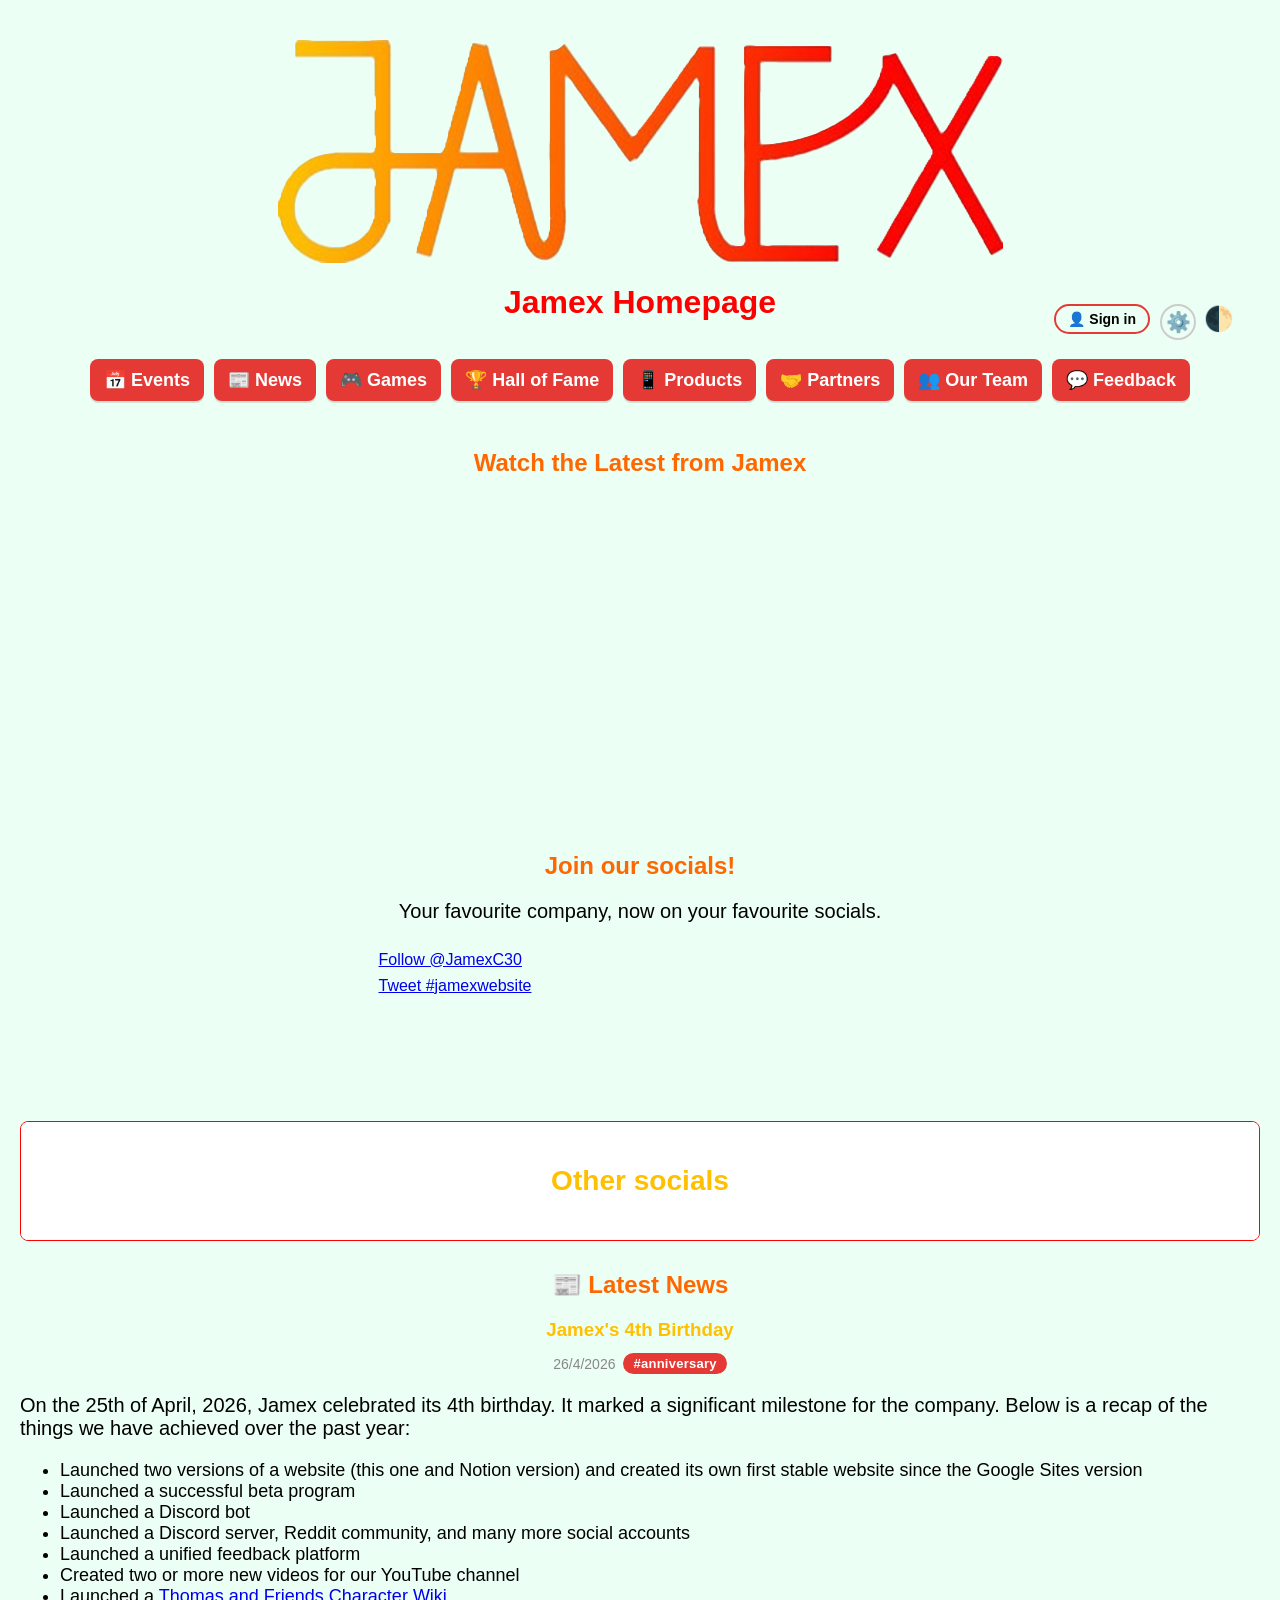
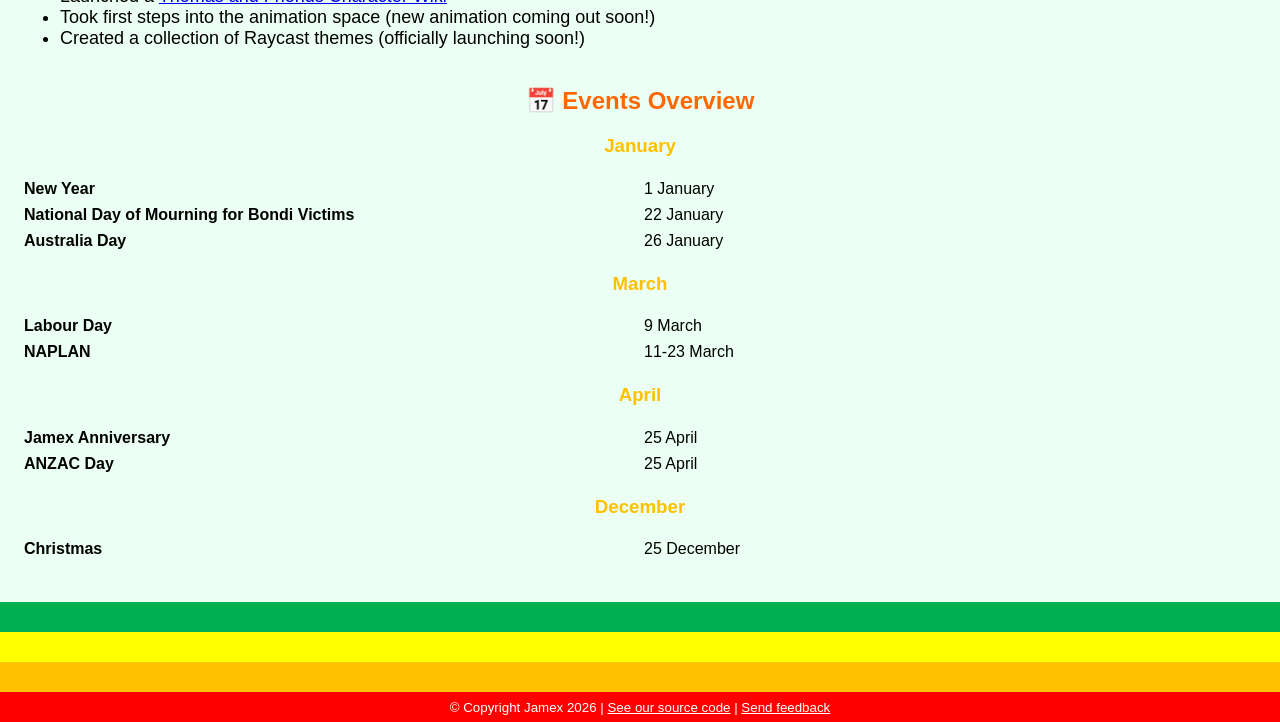
==== index.html @ 3764f17c "v2.3.2b" ====
<html>
<head>
  <link rel="stylesheet" href="style.css">
  <link rel="icon" type="image/png" href="assets/favicon.png?">
  <script src="https://apis.google.com/js/platform.js"></script>
  <title> Jamex in 2026 </title>
</head>
<body>
  <div class="logo-container">
    <img src="assets/jamex_logo.png" alt="Jamex logo" class="main-logo">
  </div>
  <header> <h1> Jamex Homepage </h1>
    <button id="theme-toggle" aria-label="Toggle dark mode">🌙</button>
  </header>
  <nav class="navbar">
    <ul>
      <li><a href="events.html">📅 Events</a></li>
      <li><a href="news.html">📰 News</a></li>
      <li><a href="games.html">🎮 Games</a></li>
      <li><a href="hall-of-fame.html">🏆 Hall of Fame</a></li>
      <li><a href="products.html">📱 Products</a></li>
      <li><a href="partners.html">🤝 Partners</a></li>
      <li><a href="our-team.html">👥 Our Team</a></li>
      <li><a href="feedback.html">💬 Feedback</a></li>
    </ul>
  </nav>
    <section class="video-section">
      <h2>Watch the Latest from Jamex</h2>
      <div class="video-container">
        <iframe width="560" height="315" src="https://www.youtube.com/embed/0PNJ6A7aaks?si=wjr1VkTgPJscg07X" title="YouTube video player" frameborder="0" allow="accelerometer; autoplay; clipboard-write; encrypted-media; gyroscope; picture-in-picture; web-share" referrerpolicy="strict-origin-when-cross-origin" allowfullscreen></iframe>
      </div>
      </section>
    <section> <h2> Join our socials! </h2>
      <div class="centered-text">
        <p> Your favourite company, now on your favourite socials. </p>
      </div>
      <div class="social-row">
        <script src="https://apis.google.com/js/platform.js"></script>  
        <!-- YouTube and X embeds stacked vertically -->
          <div style="display: flex; flex-direction: column; gap: 8px;">
          <!-- YouTube Channel Embed -->
          <div class="g-ytsubscribe" data-channelid="UCoPAN6QznAfXAeYeT6DgCvQ" data-layout="full" data-count="default"></div>
          <!-- X Account Embed -->
          <a href="https://twitter.com/JamexC30?ref_src=twsrc%5Etfw" class="twitter-follow-button" data-size="large" data-show-count="false">Follow @JamexC30</a>
          <script async src="https://platform.twitter.com/widgets.js" charset="utf-8"></script>
          <!-- X Hashtag Embed -->
          <a href="https://twitter.com/intent/tweet?button_hashtag=jamexwebsite&ref_src=twsrc%5Etfw" class="twitter-hashtag-button" data-size="large" data-related="JamexCEO" data-show-count="false">Tweet #jamexwebsite</a>
          <script async src="https://platform.twitter.com/widgets.js" charset="utf-8"></script>
        </div>
        <!-- Discord Server Embed -->
        <iframe src="https://discord.com/widget?id=1448104834183069922&theme=dark" width="350" height="160" allowtransparency="true" frameborder="0" sandbox="allow-popups allow-popups-to-escape-sandbox allow-same-origin allow-scripts"></iframe>
      </div>
      <br>
      <details class="collapse">
        <summary> <h3> Other socials </h3> </summary>
                <div class="content">
                  <div class="social-row">
                    <span class="button">
                      <img src="assets/scratch.png" height="20" alt="Scratch logo">
                      <a href="https://scratch.mit.edu/users/jamexceo"> Scratch </a>
                    </span>
                    <span class="button">
                      <img src="assets/reddit.png" height="20" alt="Reddit logo">
                      <a href="https://www.reddit.com/r/jamex"> Subreddit </a>
                    </span>
                    <span class="button">
                      <img src="assets/spotify.png" height="20" alt="Spotify logo">
                      <a href="https://open.spotify.com/user/31bvvippedw7aeus6c55sx2rscsa?si=82d736b4c4da4e41"> Spotify </a>
                    </span>
                    <span class="button">
                      <img src="assets/insta.png" height="20" alt="Instagram logo">
                      <a href="https://www.instagram.com/jamexceo/"> Instagram </a>
                    </span>
                    <span class="button">
                      <img src="assets/whatsapp.png" height="20" alt="WhatsApp logo">
                      <a href="https://whatsapp.com/channel/0029VbC6slIKLaHn5wlc6D1K"> WhatsApp </a>
                    </span>
                    <span class="button">
                      <img src="assets/chesscom.png" height="20" alt="Chess.com logo">
                      <a href="https://www.chess.com/member/jamexceo"> Chess.com </a>
                    </span>
                  </div>  
                </div>
      </details>
    </section> 
    <section id="latest-news-section">
      <h2><a href="news.html">📰 Latest News</a></h2>
      <div id="latest-news-container">
        <p class="centered-text" style="color:#999;">Loading latest news...</p>
      </div>
    </section>
    <section> <h2> <a href="events.html"> 📅 Events Overview </a> </h2>
      <h3> January </h3>
        <table>
          <tbody>
            <tr>
              <td> <strong> New Year </strong> </td>
              <td> 1 January </td>
            </tr>
            <tr>
              <td> <strong> National Day of Mourning for Bondi Victims </strong> </td>
              <td> 22 January </td>
            </tr>
            <tr>
              <td> <strong> Australia Day </strong> </td>
              <td> 26 January </td>
            </tr>
          </tbody>
        </table>
      <h3> March </h3>
        <table>
          <tbody>
            <tr>
              <td> <strong> Labour Day </strong> </td>
              <td> 9 March </td>
            </tr>
            <tr>
              <td> <strong> NAPLAN </strong> </td>
              <td> 11-23 March </td>
            </tr>
          </tbody>
        </table>
      <h3> April </h3>
        <table>
          <tbody>
            <tr>
              <td> <strong> Jamex Anniversary </strong></td>
              <td> 25 April </td>
            </tr>
            <tr>
              <td> <strong> ANZAC Day </strong> </td>
              <td> 25 April </td>
            </tr>
          </tbody>
        </table>
      <h3> December </h3>
        <table>
          <tbody>
            <tr>
              <td> <strong> Christmas </strong> </td>
              <td> 25 December </td>
            </tr>
          </tbody>
        </table>
    </section>
  <footer> <small> © Copyright Jamex 2026 | <a href="https://github.com/JamexCEO/jamex"> See our source code</a> | <a href="https://jamexwebsite.featurebase.app"> Send feedback</a></small> </footer>
  <!-- Featurebase SDK loader -->
  <script>
    !(function(e,t){const a="featurebase-sdk";function n(){if(!t.getElementById(a)){var e=t.createElement("script");(e.id=a),(e.src="https://do.featurebase.app/js/sdk.js"),t.getElementsByTagName("script")[0].parentNode.insertBefore(e,t.getElementsByTagName("script")[0])}}"function"!=typeof e.Featurebase&&(e.Featurebase=function(){(e.Featurebase.q=e.Featurebase.q||[]).push(arguments)}),"complete"===t.readyState||"interactive"===t.readyState?n():t.addEventListener("DOMContentLoaded",n)})(window,document);
  </script>
  <!-- Your Featurebase config -->
    <script src="featurebase-config.js"></script>
  <!-- Your existing JS -->
    <script src="common.js"></script>
</html>
---- style.css ----
/* Use border-box to make sizing and padding predictable */
*, *::before, *::after {
	box-sizing: border-box;
}

/* colour variables allow us to switch theme easily */
:root {
    --bg-color: #ebfff4;
    --text-color: black;
}

body[data-light-bg="white"] {
    --bg-color: #ffffff;
}

body[data-light-bg="mint"] {
    --bg-color: #ebfff4;
}

body {
    background-color: var(--bg-color);
    color: var(--text-color);
    margin: 0;
    padding: 20px; /* keep content away from the left edge */
    font-family: Arial, sans-serif;
}

/* dark theme — apply by adding .dark on the <body> */
body.dark {
    --bg-color: #363636;
    --text-color: white;
}

body.dark[data-dark-bg="stone"] {
    --bg-color: #363636;
}

body.dark[data-dark-bg="black"] {
    --bg-color: #000000;
}

/* theme toggle button */
#theme-toggle {
    position: absolute;
    top: 20px;
    right: 20px;
    font-size: 24px;
    border: none;
    background: transparent;
    cursor: pointer;
}

h1 {
	color: #ff0000;
	text-align: center;
	font-family: Verdana, sans-serif;
}

header {
	position: sticky;
	top: 0;
	background-color: var(--bg-color);
	z-index: 100;
}

h2 {
	color: #ff6701;
	text-align: center;
	font-family: Verdana, sans-serif;
}

h2 a {
	color: inherit;
	text-decoration: none;
}

h3 {
	color: #ffc000;
	text-align: center;
	font-family: Verdana, sans-serif;
}

h4 {
	color: #008000;
	text-align: center;
	font-family: Verdana, sans-serif;
}

p {
	font-size: 20px;
}

ol, ul {
	font-size: 18px;
}

.centered-text {
	text-align: center;
}

.button {
	display: inline-flex;
 	align-items: center;
 	gap: 8px;
 	margin: 5px;
 	padding: 6px 10px;
 	background-color: #e53935;
 	border: 2px solid #ffffff;
 	border-radius: 8px;
	transform: scale(1);
	transition: transform 0.15s ease, background-color 0.15s ease;
	box-shadow: 0 2px 0 rgba(0,0,0,0.12);

}
/* Ensure images inside the button sit nicely */
.button img {
 	height: 20px;
 	width: auto;
 	display: block;
}
.button a {
 	color: white;
 	font-size: 16pt;
 	font-family: Verdana, sans-serif;
 	text-decoration: none;
}
/* Preferred: change parent background based on whether the button contains an external link */
.button:has(a[href^="http"]):hover {
	background-color: #ffc000; /* green for external */
	transform: scale(1.05);
}
.button:has(a:not([href^="http"])):hover {
	background-color: orange; /* internal/subpage */
	transform: scale(1.05);
}
/* JS-driven fallback classes for older browsers to avoid text-only highlighting */
.button.hover-external {
	background-color: #ffc000;
	transform: scale(1.05);
}
.button.hover-internal {
	background-color: orange;
	transform: scale(1.05);
}

/* dark mode button styling */
body.dark .button {
	border-color: #000000;
}

.social-row {
	display: flex;
	justify-content: center;
	gap: 20px;
	flex-wrap: wrap;
}

.button.social {
	padding: 14px 18px;
	border-radius: 10px;
	display: inline-flex;
	align-items: center;
	gap: 10px;
	font-size: 30pt;
	cursor: pointer;
	background-color: white;
	border-color: #e53935;
	border-width: 4px;
}

.button.social img {
	height: 64px;
	width: auto;
}

.button.social a {
	display: flex;
	justify-content: center;
	align-items: center;
	width: 100%;
	height: 100%;
}

.button.social:has(a[href^="http"]):hover {
	background-color: #F9D0CF;
	transform: scale(1.05);
}

.logo-container {
	text-align: center;
	padding-top: 20px;	
	width: 100%;
}
.main-logo {
	max-width: 725px;
	width: 100%;
	height: auto;
	display: block;
	margin: 0 auto;
}

.image-container {
	text-align: center;
	margin: 20px auto;
	width: 100%;
	max-width: 100%;
}

.image-container img {
	max-width: 100%;
	height: auto;
	display: inline-block;
}

/* allow an image to sit inline with text */
.image-container.left {
	float: left;
	width: auto;
	margin: 0 20px 20px 0; /* space between image and paragraph */
	text-align: left;
}

.image-container.right {
	float: right;
	width: auto;
	margin: 0 0 20px 20px; /* space between image and paragraph */
	text-align: right;
}

/* clear any floated children so sections expand to contain them */
section {
	overflow: auto;
}

/* table styling - text colour follows theme variable */
table, th, td {
    color: var(--text-color);
}

/* optional borders to make tables readable in both themes */
table {
    border-collapse: collapse;
    width: 100%;
    table-layout: fixed;
}
th, td {
    padding: 4px;
}

body.dark th, body.dark td {
    border-color: #666;
}
.video-container {
	text-align: center;
	margin: 20px 0;
}
/* Navigation bar styles */
.navbar {
	background: transparent;
	padding: 8px 0;
}
.navbar ul {
	display: flex;
	gap: 10px;
	justify-content: center;
	align-items: center;
	padding: 0;
	margin: 8px 0 20px 0;
	flex-wrap: wrap;
}
.navbar li {
	list-style: none;
}
.navbar a {
	display: inline-block;
	background: #e53935;
	color: #fff;
	padding: 10px 14px;
	border-radius: 8px;
	text-decoration: none;
	font-weight: 600;
	box-shadow: 0 2px 0 rgba(0,0,0,0.12);
}
.navbar a:hover {
	background: orange;
    cursor: pointer;
	transform: scale(1.05);
	transition: 0.15s;
}

/* highlight current page */
.navbar a.active {
    background: white;
    color: black;
 	border: 2px solid #e53935;
}
.navbar a.active:hover {
    background: white;
    color: black;
 	border: 2px solid #e53935;
    transform: scale(1.05);
    transition: 0.15s;
}

@media (max-width: 520px) {
	.navbar a {
		padding: 8px 10px;
		font-size: 14px;
	}
}

/* search bar styling – generic framework for any page */
.search-container {
    display: flex;
    align-items: center;
    gap: 8px;
    margin: 20px auto;
    width: 100%;
    max-width: 600px;
}
.search-container input {
    flex: 1;
    min-width: 0;
    padding: 8px 12px;
    font-size: 16px;
    border: 2px solid #ccc;
    border-radius: 4px;
    transition: border-color 0.15s ease;
}

.search-container input:focus {
    outline: none;
    border-color: red;
}

.search-container select {
    padding: 8px 10px;
    font-size: 16px;
    border: 2px solid #ccc;
    border-radius: 4px;
    background-color: white;
    color: black;
    cursor: pointer;
    transition: border-color 0.15s ease;
    flex-shrink: 0;
}

.search-container select:focus {
    outline: none;
    border-color: red;
}

body.dark .search-container input {
    background-color: white;
    color: black;
    border-color: #ccc;
}

body.dark .search-container input:focus {
    border-color: red;
}

body.dark .search-container select {
    background-color: white;
    color: black;
    border-color: #ccc;
}

body.dark .search-container select:focus {
    border-color: red;
}

/* highlighting for search results */
mark {
    background-color: #ffff00;
    padding: 2px;
    border-radius: 2px;
}

body.dark mark {
    background-color: #ffaa00;
    color: #000;
}

/* no results message */
.no-results {
    text-align: center;
    padding: 20px;
    color: #999;
    font-size: 16px;
}

.small-text {
	text-align: center;
	color: #999;
	font-size: 8px;
}
body.dark .no-results {
    color: #aaa;
}

/* tags are for search only; hide visually but keep in DOM */
.tags {
    display: none;
}

.youtube-box {
  background-color: #f9f9f9; /* Light grey background to make the red pop */
  padding: 15px;
  border-radius: 10px;
  display: inline-block; /* Keeps the box tight around the button */
  margin: 20px 0;
  border: 1px solid #ddd;
}

/* If you are in Dark Mode, use this instead: */
.dark-mode .youtube-box {
  background-color: #222;
  border: 1px solid #444;
} 

/* Style the box */
.collapse {
  background-color: #EBFFF4;
  color: #ff0000;
  border-radius: 8px;
  margin-bottom: 10px;
  overflow: hidden;
  font-size: 24px;
  border: 1px solid red;
}

/* Style the clickable heading */
.collapse summary {
  padding: 15px;
  cursor: pointer;
  font-weight: bold;
  list-style: none; /* Removes the default arrow in some browsers */
  background-color: white;
}

/* Change color on hover */
.collapse summary:hover {
  background-color: #D5FFE8;
}

/* Style the hidden content */
.collapse .content {
  padding: 15px;
  border-top: 1px solid #ff0000;
  line-height: 1.6;
  color: black;
  font-size: 20px;
}

/* Dark Mode Version */
.dark .collapse {
  background-color: #363636; /* Deep charcoal */
  color: red;          /* Brighter red for better contrast on dark */
  border: 1px solid red;
}

.dark .collapse summary {
  background-color: black;
}

.dark .collapse summary:hover {
  background-color: #262626; /* Slightly lighter on hover */
}

.dark .collapse .content {
  border-top: 1px solid red;
  color: #e0e0e0;           /* Off-white for easy reading */
  background-color: #363636;
}

footer {
	margin: 40px -20px -20px;
}

.footer-stripe {
	width: 100%;
	min-height: 30px;
	padding: 0 20px;
	text-align: center;
	font-family: Verdana, sans-serif;
	display: flex;
	align-items: center;
	justify-content: center;
}

.footer-stripe p,
.footer-stripe small,
.footer-stripe span {
	margin: 0;
	display: block;
}

.footer-stripe a {
	color: inherit;
}

.footer-stripe-red {
	background-color: #f00;
	color: white;
}

.footer-stripe-orange {
	background-color: #ffc000;
	color: black;
}

.footer-stripe-yellow {
	background-color: #ff0;
	color: black;
}

.footer-stripe-green {
	background-color: #00b050;
	color: white;
}

/* ── News page: date and tag styles ── */

/* Row that holds date + tags on one line, centered */
.news-meta {
    display: flex;
    align-items: center;
    justify-content: center;
    flex-wrap: wrap;
    gap: 8px;
    margin: -6px 0 14px 0;
}

/* Publication date — muted, small */
.date {
    font-size: 14px;
    color: #888;
    text-align: center;
}

body.dark .date {
    color: #aaa;
}

/* Tag bubble row */
.visible-tags {
    display: flex;
    flex-wrap: wrap;
    gap: 6px;
}

.visible-tags .tag,
.tag {
    display: inline-block;
    background-color: #e53935;
    color: #fff;
    font-size: 13px;
    font-weight: 600;
    padding: 3px 10px;
    border-radius: 999px;
    font-family: Arial, sans-serif;
    letter-spacing: 0.02em;
}


/* ── Article anchor / copy-link button ── */
.article-link-btn {
    display: block;
    margin: -8px auto 14px auto;
    padding: 4px 12px;
    font-size: 13px;
    font-family: Arial, sans-serif;
    color: #888;
    background: transparent;
    border: 1px solid #ccc;
    border-radius: 999px;
    cursor: pointer;
    transition: color 0.15s, border-color 0.15s, background 0.15s;
    text-align: center;
}

.article-link-btn:hover {
    color: #e53935;
    border-color: #e53935;
    background: rgba(229, 57, 53, 0.06);
}

.article-link-btn--copied {
    color: #2e7d32 !important;
    border-color: #2e7d32 !important;
    background: rgba(46, 125, 50, 0.08) !important;
}

body.dark .article-link-btn {
    color: #aaa;
    border-color: #555;
}

body.dark .article-link-btn:hover {
    color: #ff6b6b;
    border-color: #ff6b6b;
    background: rgba(255, 107, 107, 0.08);
}

body.dark .article-link-btn--copied {
    color: #66bb6a !important;
    border-color: #66bb6a !important;
    background: rgba(102, 187, 106, 0.1) !important;
}
/* =========================================================================
   Jamex Account button (injected into header by common.js)
   Sits to the left of the theme toggle.
   ========================================================================= */

#account-btn {
    position: absolute;
    top: 20px;
    right: 110px; /* leave room for settings and theme toggle buttons */
    font-size: 14px;
    font-family: Arial, sans-serif;
    font-weight: 600;
    padding: 5px 12px;
    border: 2px solid #e53935;
    border-radius: 999px;
    background: transparent;
    color: var(--text-color);
    cursor: pointer;
    white-space: nowrap;
    transition: background 0.15s, color 0.15s, border-color 0.15s;
    max-width: 160px;
    overflow: hidden;
    text-overflow: ellipsis;
}

#account-btn:hover {
    background: #e53935;
    color: #fff;
}

#account-btn.account-btn--signed-in {
    border-color: #2e7d32;
    color: #2e7d32;
}

#account-btn.account-btn--signed-in:hover {
    background: #2e7d32;
    color: #fff;
}

body.dark #account-btn {
    color: var(--text-color);
}

body.dark #account-btn.account-btn--signed-in {
    color: #66bb6a;
    border-color: #66bb6a;
}

body.dark #account-btn.account-btn--signed-in:hover {
    background: #66bb6a;
    color: #000;
}

#settings-btn {
    position: absolute;
    top: 20px;
    right: 64px;
    width: 36px;
    height: 36px;
    padding: 0;
    border: 2px solid #ccc;
    border-radius: 999px;
    background: transparent;
    color: var(--text-color);
    font-size: 20px;
    line-height: 1;
    cursor: pointer;
    transition: border-color 0.15s, background 0.15s, transform 0.15s;
}

#settings-btn:hover {
    border-color: #999;
    background: rgba(128, 128, 128, 0.14);
    transform: rotate(20deg);
}

body.dark #settings-btn:hover {
    background: rgba(255, 255, 255, 0.12);
}

/* =========================================================================
   Jamex Account modal
   ========================================================================= */

.jx-modal-overlay {
    position: fixed;
    inset: 0;
    background: rgba(0, 0, 0, 0.5);
    z-index: 1000;
    display: flex;
    align-items: center;
    justify-content: center;
    animation: jx-fade-in 0.15s ease;
    will-change: opacity;
    backface-visibility: hidden;
}

.jx-modal-overlay.jx-modal-closing {
    animation: jx-fade-out 0.2s ease forwards;
    pointer-events: none;
}

@keyframes jx-fade-in {
    from { opacity: 0; }
    to   { opacity: 1; }
}
@keyframes jx-fade-out {
    from { opacity: 1; }
    to   { opacity: 0; }
}

.jx-modal-box {
    background: var(--bg-color);
    color: var(--text-color);
    border: 2px solid #e53935;
    border-radius: 12px;
    padding: 28px 32px;
    width: 100%;
    max-width: 380px;
    box-shadow: 0 8px 32px rgba(0, 0, 0, 0.25);
    animation: jx-slide-in 0.15s ease;
    will-change: transform, opacity;
    transform: translateZ(0);
    backface-visibility: hidden;
}

.jx-modal-box--settings {
    max-width: 520px;
    max-height: min(86vh, 760px);
    overflow-y: auto;
}

.jx-settings-overlay {
    background: var(--bg-color);
    align-items: stretch;
    justify-content: stretch;
    padding: 0;
}

.jx-settings-page {
    width: 100%;
    min-height: 100vh;
    padding: 28px 32px 36px;
    background: var(--bg-color);
    color: var(--text-color);
    overflow-y: auto;
}

.jx-settings-topbar {
    display: flex;
    align-items: flex-start;
    justify-content: space-between;
    gap: 18px;
    margin-bottom: 28px;
}

.jx-settings-topbar-main {
    display: grid;
    gap: 12px;
    min-width: 0;
    flex: 1 1 auto;
}

.jx-settings-back {
    flex: 0 0 auto;
    justify-self: start;
}

.jx-settings-dirty-actions {
    display: grid;
    gap: 8px;
    justify-items: start;
}

.jx-settings-theme-toggle {
    flex: 0 0 auto;
    padding: 0;
    border: none;
    background: transparent;
    color: var(--text-color);
    font-size: 24px;
    line-height: 1;
    cursor: pointer;
    transition: transform 0.15s ease;
}

.jx-settings-theme-toggle:hover {
    transform: scale(1.08);
}

.jx-settings-hero {
    flex: 1 1 auto;
}

.jx-settings-hero .jx-modal-title,
.jx-settings-hero .jx-modal-sub {
    text-align: left;
}

.jx-settings-hero .jx-modal-title {
    margin-bottom: 8px;
}

.jx-settings-layout {
    display: grid;
    grid-template-columns: 220px minmax(0, 1fr);
    gap: 22px;
    align-items: start;
}

.jx-settings-sidebar {
    position: sticky;
    top: 20px;
    display: grid;
    gap: 10px;
    padding: 16px;
    border: 1px solid rgba(128, 128, 128, 0.24);
    border-radius: 14px;
    background: rgba(255, 255, 255, 0.18);
}

body.dark .jx-settings-sidebar {
    background: rgba(255, 255, 255, 0.04);
}

.jx-settings-tab {
    width: 100%;
    padding: 12px 14px;
    border: 2px solid rgba(128, 128, 128, 0.28);
    border-radius: 10px;
    background: transparent;
    color: var(--text-color);
    font-size: 15px;
    font-weight: 600;
    text-align: left;
    cursor: pointer;
    transition: border-color 0.15s, background 0.15s, transform 0.15s;
}

.jx-settings-tab:hover {
    border-color: #ff6701;
    background: rgba(255, 103, 1, 0.08);
    transform: translateX(3px);
}

.jx-settings-tab--active {
    border-color: #e53935;
    background: rgba(229, 57, 53, 0.1);
}

.jx-settings-content {
    min-width: 0;
}

.jx-settings-panel[hidden] {
    display: none;
}

.jx-settings-panel {
    padding: 20px;
    border: 1px solid rgba(128, 128, 128, 0.24);
    border-radius: 16px;
    background: rgba(255, 255, 255, 0.16);
}

body.dark .jx-settings-panel {
    background: rgba(255, 255, 255, 0.03);
}

@keyframes jx-slide-in {
    from { transform: translateY(-16px); opacity: 0; }
    to   { transform: translateY(0);     opacity: 1; }
}

.jx-modal-title {
    color: #e53935 !important;
    margin: 0 0 12px 0;
    font-size: 20px;
    text-align: center;
}

.jx-modal-greeting,
.jx-modal-sub {
    font-size: 16px;
    text-align: center;
    margin: 0 0 16px 0;
}

.jx-modal-input {
    display: block;
    width: 100%;
    padding: 9px 12px;
    font-size: 15px;
    border: 2px solid #ccc;
    border-radius: 6px;
    margin-bottom: 6px;
    background: white;
    color: black;
    transition: border-color 0.15s;
}

.jx-modal-input:focus {
    outline: none;
    border-color: #e53935;
}

.jx-password-field {
    display: flex;
    align-items: stretch;
    gap: 8px;
}

.jx-password-field .jx-modal-input {
    margin-bottom: 0;
}

.jx-password-toggle {
    flex: 0 0 auto;
    min-width: 62px;
    padding: 0 12px;
    border: 2px solid #ccc;
    border-radius: 6px;
    background: transparent;
    color: var(--text-color);
    font-size: 13px;
    font-weight: 600;
    cursor: pointer;
    transition: border-color 0.15s, background 0.15s, color 0.15s;
}

.jx-password-toggle:hover {
    border-color: #999;
    background: rgba(0,0,0,0.05);
}

.jx-modal-hint {
    font-size: 12px;
    color: #888;
    margin: 0 0 8px 0;
}

.jx-modal-hint--center {
    text-align: center;
    margin-top: 10px;
}

.jx-modal-readout {
    font-size: 14px;
    margin: 0 0 8px 0;
    padding: 10px 12px;
    border-radius: 8px;
    background: rgba(255, 103, 1, 0.08);
    word-break: break-word;
}

.jx-modal-error {
    font-size: 13px;
    color: #e53935;
    margin: 0 0 8px 0;
}

.jx-modal-success {
    font-size: 13px;
    color: #2e7d32;
    margin: 0 0 8px 0;
}

.jx-modal-link-btn {
    margin: 4px auto 0 auto;
    padding: 0;
    border: none;
    background: transparent;
    color: #e53935;
    font-size: 13px;
    font-weight: 600;
    cursor: pointer;
    display: block;
}

.jx-modal-link-btn:hover {
    text-decoration: underline;
}

.jx-forgot-panel {
    margin-top: 12px;
    padding: 12px;
    border: 1px solid rgba(229, 57, 53, 0.25);
    border-radius: 8px;
    background: rgba(229, 57, 53, 0.04);
}

.jx-modal-actions {
    display: flex;
    gap: 10px;
    justify-content: center;
    margin-top: 18px;
}

.jx-modal-actions--wrap {
    flex-wrap: wrap;
}

.jx-settings-section {
    margin-top: 18px;
    padding-top: 18px;
    border-top: 1px solid rgba(128, 128, 128, 0.24);
}

.jx-settings-section:first-of-type {
    margin-top: 0;
    padding-top: 0;
    border-top: none;
}

.jx-settings-heading {
    margin: 0 0 10px 0;
    color: #ff6701;
    font-size: 18px;
    text-align: left;
}

.jx-settings-card {
    margin-bottom: 14px;
    padding: 14px;
    border: 1px solid rgba(128, 128, 128, 0.25);
    border-radius: 10px;
    background: rgba(255, 255, 255, 0.18);
}

body.dark .jx-settings-card {
    background: rgba(255, 255, 255, 0.04);
}

.jx-settings-card-title {
    margin: 0 0 10px 0;
    font-size: 16px;
    color: var(--text-color);
    text-align: left;
}

.jx-settings-radio-group {
    display: grid;
    gap: 8px;
    margin-top: 10px;
}

.jx-settings-radio {
    display: flex;
    align-items: flex-start;
    gap: 10px;
    padding: 10px 12px;
    border: 1px solid rgba(128, 128, 128, 0.3);
    border-radius: 8px;
    cursor: pointer;
    background: rgba(255, 255, 255, 0.18);
}

body.dark .jx-settings-radio {
    background: rgba(255, 255, 255, 0.04);
}

.jx-settings-radio input {
    margin-top: 3px;
}

.jx-settings-radio strong,
.jx-settings-radio span {
    display: block;
}

.jx-settings-radio span {
    font-size: 12px;
    color: #777;
}

body.dark .jx-settings-radio span {
    color: #bbb;
}

.jx-settings-choice-grid {
    display: grid;
    gap: 10px;
    margin-top: 10px;
}

.jx-settings-swatch-option {
    display: grid;
    grid-template-columns: auto 44px minmax(0, 1fr);
    align-items: center;
    gap: 12px;
    padding: 12px 14px;
    border: 1px solid rgba(128, 128, 128, 0.3);
    border-radius: 10px;
    cursor: pointer;
    background: rgba(255, 255, 255, 0.18);
}

body.dark .jx-settings-swatch-option {
    background: rgba(255, 255, 255, 0.04);
}

.jx-settings-swatch-option input {
    margin: 0;
}

.jx-settings-swatch-option strong,
.jx-settings-swatch-option span {
    display: block;
}

.jx-settings-swatch-option span {
    font-size: 12px;
    color: #777;
}

body.dark .jx-settings-swatch-option span {
    color: #bbb;
}

.jx-settings-swatch {
    display: inline-block;
    width: 44px;
    height: 24px;
    border: 2px solid #ccc;
    border-radius: 6px;
    box-shadow: inset 0 0 0 1px rgba(255, 255, 255, 0.14);
}

.jx-settings-automation-list {
    display: grid;
    gap: 10px;
}

.jx-settings-automation-row {
    display: grid;
    grid-template-columns: auto minmax(150px, 1fr) auto minmax(140px, 160px) auto;
    gap: 10px;
    align-items: center;
    padding: 12px 14px;
    border: 1px solid rgba(128, 128, 128, 0.3);
    border-radius: 10px;
    background: rgba(255, 255, 255, 0.18);
}

body.dark .jx-settings-automation-row {
    background: rgba(255, 255, 255, 0.04);
}

.jx-settings-automation-copy {
    font-size: 14px;
    font-weight: 600;
}

.jx-settings-automation-select {
    width: 100%;
    padding: 9px 12px;
    border: 2px solid #ccc;
    border-radius: 8px;
    background: white;
    color: black;
    font-size: 14px;
}

.jx-settings-automation-remove {
    padding-left: 14px;
    padding-right: 14px;
}

@media (max-width: 640px) {
    header {
        padding-top: 58px;
    }

    #theme-toggle,
    #settings-btn,
    #account-btn {
        top: 12px;
    }

    #theme-toggle {
        right: 12px;
    }

    #settings-btn {
        right: 54px;
    }

    #account-btn {
        right: 100px;
        max-width: calc(100vw - 116px);
        font-size: 13px;
        padding: 5px 10px;
    }

    .jx-settings-page {
        padding: 18px 14px 24px;
    }

    .jx-settings-topbar {
        align-items: flex-start;
        gap: 12px;
        margin-bottom: 18px;
    }

    .jx-settings-topbar-main {
        width: 100%;
    }

    .jx-settings-layout {
        grid-template-columns: 1fr;
    }

    .jx-settings-sidebar {
        position: static;
        grid-template-columns: repeat(2, minmax(0, 1fr));
        padding: 10px;
    }

    .jx-modal-actions {
        flex-wrap: wrap;
    }

    .jx-settings-panel {
        padding: 16px;
    }

    .jx-settings-swatch-option {
        grid-template-columns: auto 36px minmax(0, 1fr);
        gap: 10px;
        padding: 10px 12px;
    }

    .jx-settings-swatch {
        width: 36px;
        height: 22px;
    }

    .jx-settings-automation-row {
        grid-template-columns: 1fr;
        align-items: stretch;
    }

    .jx-settings-automation-remove {
        justify-self: start;
    }
}

/* Shared button styles for modal buttons */
.jx-btn {
    padding: 8px 20px;
    font-size: 14px;
    font-family: Arial, sans-serif;
    font-weight: 600;
    border-radius: 6px;
    border: 2px solid transparent;
    cursor: pointer;
    transition: background 0.15s, transform 0.1s;
}

.jx-btn:hover {
    transform: scale(1.04);
}

.jx-btn--primary {
    background: #e53935;
    color: #fff;
    border-color: #e53935;
}

.jx-btn--primary:hover {
    background: #c62828;
    border-color: #c62828;
}

.jx-btn--secondary {
    background: transparent;
    color: var(--text-color);
    border-color: #ccc;
}

.jx-btn--secondary:hover {
    border-color: #999;
    background: rgba(0,0,0,0.05);
}

.jx-btn--danger {
    background: transparent;
    color: #e53935;
    border-color: #e53935;
}

.jx-btn--danger:hover {
    background: #e53935;
    color: #fff;
}

/* =========================================================================
   Likes & Comments interaction bar
   ========================================================================= */

.jx-interaction-bar {
    display: flex;
    align-items: center;
    gap: 12px;
    padding: 10px 0 2px 0;
    border-top: 1px solid rgba(128,128,128,0.2);
    margin-top: 16px;
}

/* Like button */
.jx-like-btn {
    display: inline-flex;
    align-items: center;
    gap: 5px;
    padding: 5px 14px;
    font-size: 14px;
    font-family: Arial, sans-serif;
    font-weight: 600;
    border: 2px solid #ccc;
    border-radius: 999px;
    background: transparent;
    color: var(--text-color);
    cursor: pointer;
    transition: border-color 0.15s, background 0.15s, color 0.15s, transform 0.1s;
}

.jx-like-btn:hover {
    border-color: #e53935;
    color: #e53935;
    transform: scale(1.05);
}

.jx-like-btn--active {
    background: #ffeaea;
    border-color: #e53935;
    color: #e53935;
}

body.dark .jx-like-btn--active {
    background: rgba(229, 57, 53, 0.15);
}

.jx-like-icon {
    font-size: 15px;
}

.jx-like-count {
    font-size: 13px;
}

/* Comment toggle button */
.jx-comment-toggle-btn {
    display: inline-flex;
    align-items: center;
    gap: 5px;
    padding: 5px 14px;
    font-size: 14px;
    font-family: Arial, sans-serif;
    font-weight: 600;
    border: 2px solid #ccc;
    border-radius: 999px;
    background: transparent;
    color: var(--text-color);
    cursor: pointer;
    transition: border-color 0.15s, color 0.15s, transform 0.1s;
}

.jx-comment-toggle-btn:hover {
    border-color: #ff6701;
    color: #ff6701;
    transform: scale(1.05);
}

/* =========================================================================
   Comments section
   ========================================================================= */

.jx-comments-section {
    margin-top: 10px;
    border-top: 1px solid rgba(128,128,128,0.15);
    padding-top: 14px;
}

.jx-comment-list {
    margin-bottom: 14px;
}

.jx-no-comments {
    font-size: 14px;
    color: #888;
    text-align: center;
    margin: 4px 0 10px 0;
}

body.dark .jx-no-comments {
    color: #aaa;
}

.jx-comment-item {
    padding: 10px 12px;
    background: rgba(128,128,128,0.07);
    border-radius: 8px;
    margin-bottom: 8px;
    position: relative;
}

body.dark .jx-comment-item {
    background: rgba(255,255,255,0.06);
}

.jx-comment-meta {
    display: flex;
    align-items: baseline;
    gap: 8px;
    margin-bottom: 4px;
}

.jx-comment-username {
    font-weight: 700;
    font-size: 14px;
    color: #e53935;
}

.jx-comment-time {
    font-size: 12px;
    color: #888;
}

body.dark .jx-comment-time {
    color: #aaa;
}

.jx-comment-text {
    font-size: 15px !important;
    margin: 0;
    line-height: 1.5;
    white-space: pre-wrap;
    word-break: break-word;
}

.jx-comment-delete {
    position: absolute;
    top: 8px;
    right: 10px;
    font-size: 12px;
    padding: 2px 8px;
    border: 1px solid #ccc;
    border-radius: 4px;
    background: transparent;
    color: #888;
    cursor: pointer;
    transition: color 0.15s, border-color 0.15s, background 0.15s;
}

.jx-comment-delete:hover {
    color: #e53935;
    border-color: #e53935;
    background: rgba(229, 57, 53, 0.07);
}

/* Comment form */
.jx-comment-form {
    display: flex;
    flex-direction: column;
    gap: 8px;
}

.jx-comment-signin-prompt {
    font-size: 14px;
    color: #888;
    text-align: center;
    margin: 0;
}

body.dark .jx-comment-signin-prompt {
    color: #aaa;
}

.jx-comment-signin-prompt a {
    color: #e53935;
    text-decoration: none;
    font-weight: 600;
}

.jx-comment-signin-prompt a:hover {
    text-decoration: underline;
}

.jx-comment-input {
    width: 100%;
    padding: 9px 12px;
    font-size: 14px;
    font-family: Arial, sans-serif;
    border: 2px solid #ccc;
    border-radius: 6px;
    background: white;
    color: black;
    resize: vertical;
    transition: border-color 0.15s;
}

.jx-comment-input:focus {
    outline: none;
    border-color: #e53935;
}

.jx-comment-submit {
    align-self: flex-end;
}

/* Label for modal form fields */
.jx-modal-label {
    display: block;
    font-size: 13px;
    font-weight: 700;
    color: var(--text-color);
    margin: 12px 0 4px 0;
    letter-spacing: 0.03em;
    text-transform: uppercase;
}

/* =========================================================================
   Games page
   ========================================================================= */

.games-hero {
    padding: 12px 0 10px;
    position: relative;
    isolation: isolate;
}

.games-hero::before {
    content: '';
    position: absolute;
    inset: 0;
    border-radius: 28px;
    background:
        radial-gradient(circle at top left, rgba(255, 103, 1, 0.16), transparent 32%),
        radial-gradient(circle at top right, rgba(0, 176, 80, 0.14), transparent 28%),
        linear-gradient(180deg, rgba(255,255,255,0.35), rgba(255,255,255,0));
    z-index: -1;
}

.games-hero-copy {
    max-width: 860px;
    margin: 0 auto;
}

.games-launcher {
    display: grid;
    grid-template-columns: repeat(auto-fit, minmax(220px, 1fr));
    gap: 18px;
    margin: 24px auto 36px;
    max-width: 1200px;
}

.game-card,
.game-panel {
    background: rgba(255, 255, 255, 0.82);
    border: 2px solid rgba(229, 57, 53, 0.15);
    border-radius: 20px;
    box-shadow: 0 18px 36px rgba(31, 41, 55, 0.08);
    opacity: 0;
    transform: translateY(26px) scale(0.98);
    transition:
        opacity 0.55s ease,
        transform 0.55s ease,
        box-shadow 0.25s ease,
        border-color 0.25s ease;
    transition-delay: var(--arcade-delay, 0ms);
}

body.dark .game-card,
body.dark .game-panel {
    background: rgba(25, 25, 25, 0.92);
    border-color: rgba(255, 255, 255, 0.08);
    box-shadow: 0 18px 36px rgba(0, 0, 0, 0.26);
}

.game-card {
    padding: 20px;
    text-align: center;
    position: relative;
    overflow: hidden;
}

.arcade-in-view {
    opacity: 1;
    transform: translateY(0) scale(1);
}

.game-card::before {
    content: '';
    position: absolute;
    inset: -120% auto auto -40%;
    width: 42%;
    height: 300%;
    background: linear-gradient(90deg, transparent, rgba(255,255,255,0.45), transparent);
    transform: rotate(18deg);
    transition: transform 0.8s ease;
    pointer-events: none;
}

.game-card h3,
.game-panel h2 {
    margin-top: 0;
}

.game-card p,
.game-panel p,
.score-panel,
.game-status,
.game-substatus {
    font-size: 16px;
}

.game-card-media {
    width: 92px;
    height: 92px;
    margin: 0 auto 12px;
    display: grid;
    place-items: center;
    border-radius: 22px;
    background: linear-gradient(135deg, rgba(229, 57, 53, 0.1), rgba(255, 192, 0, 0.18));
    transition: transform 0.25s ease, box-shadow 0.25s ease;
}

.game-card-media img {
    width: 78px;
    height: 78px;
    transition: transform 0.3s ease;
}

.game-jump-btn {
    display: inline-block;
    margin-top: 8px;
    padding: 10px 16px;
    border-radius: 999px;
    background: #e53935;
    color: #fff;
    text-decoration: none;
    font-weight: 700;
    transition: transform 0.2s ease, background 0.2s ease, box-shadow 0.2s ease;
}

.game-jump-btn:hover {
    background: #ff6701;
    transform: translateY(-2px);
    box-shadow: 0 10px 18px rgba(229, 57, 53, 0.22);
}

.game-card:hover {
    transform: translateY(-8px) scale(1.01);
    box-shadow: 0 24px 42px rgba(31, 41, 55, 0.14);
}

.game-card:hover::before {
    transform: translateX(280%) rotate(18deg);
}

.game-card:hover .game-card-media {
    transform: translateY(-4px) scale(1.03);
    box-shadow: 0 14px 26px rgba(255, 103, 1, 0.18);
}

.game-card:hover .game-card-media img {
    transform: scale(1.08) rotate(4deg);
}

.game-panel {
    max-width: 1200px;
    margin: 0 auto 28px;
    padding: 24px;
}

.game-panel-active {
    border-color: rgba(255, 103, 1, 0.45);
    box-shadow: 0 20px 38px rgba(255, 103, 1, 0.16);
    animation: active-panel-glow 2.4s ease-in-out infinite;
}

.game-panel-header {
    display: flex;
    justify-content: space-between;
    gap: 18px;
    align-items: flex-start;
    margin-bottom: 18px;
}

.score-panel {
    min-width: 220px;
    padding: 14px 16px;
    border-radius: 16px;
    background: rgba(229, 57, 53, 0.08);
    border: 1px solid rgba(229, 57, 53, 0.15);
    backdrop-filter: blur(8px);
}

body.dark .score-panel {
    background: rgba(255, 255, 255, 0.05);
    border-color: rgba(255, 255, 255, 0.08);
}

.save-hint {
    margin-top: 10px;
    color: #666;
}

[data-current-score],
[data-best-score] {
    display: inline-block;
    min-width: 22px;
}

.score-pop {
    animation: score-pop 0.28s ease;
}

body.dark .save-hint {
    color: #bbb;
}

.game-stage {
    display: flex;
    gap: 24px;
    align-items: flex-start;
    flex-wrap: wrap;
}

.playfield-shell {
    position: relative;
    display: inline-block;
    border-radius: 18px;
    overflow: hidden;
}

#minesweeper-shell {
    width: min(100%, 420px);
    display: block;
}

.pause-overlay {
    position: absolute;
    inset: 0;
    display: flex;
    align-items: center;
    justify-content: center;
    background: rgba(15, 23, 42, 0.58);
    backdrop-filter: blur(3px) grayscale(0.25);
    color: #fff;
    font-size: clamp(28px, 5vw, 48px);
    font-weight: 800;
    letter-spacing: 0.08em;
    text-transform: uppercase;
    opacity: 0;
    pointer-events: none;
    transition: opacity 0.2s ease;
    text-shadow: 0 4px 18px rgba(0, 0, 0, 0.45);
}

.playfield-shell.paused .pause-overlay {
    opacity: 1;
}

.playfield-shell.paused canvas,
.playfield-shell.paused .minesweeper-board {
    filter: grayscale(0.65) brightness(0.72);
}

.game-side-tools {
    display: flex;
    flex-direction: column;
    gap: 12px;
    min-width: 220px;
    flex: 1;
}

.game-status {
    margin: 0;
    font-weight: 600;
}

.game-substatus {
    margin: 0;
}

#snake-canvas,
#tetris-canvas {
    background: #0f172a;
    border-radius: 18px;
    border: 4px solid rgba(255, 255, 255, 0.16);
    max-width: 100%;
    height: auto;
    box-shadow: inset 0 0 0 1px rgba(255,255,255,0.05), 0 18px 30px rgba(15, 23, 42, 0.22);
}

.tetris-lock-impact {
    animation: tetris-lock-impact 0.16s ease;
}

.tetris-line-clear {
    animation: tetris-line-clear 0.28s ease;
}

.minesweeper-stage {
    align-items: stretch;
}

.minesweeper-board {
    display: grid;
    gap: 4px;
    width: min(100%, 420px);
    background: #94a3b8;
    padding: 8px;
    border-radius: 16px;
}

.mine-cell {
    aspect-ratio: 1;
    border: none;
    border-radius: 10px;
    background: #e2e8f0;
    font-size: 18px;
    font-weight: 700;
    color: #1e293b;
    cursor: pointer;
    transition: transform 0.12s ease, background 0.18s ease, box-shadow 0.18s ease;
}

.mine-cell:hover {
    background: #cbd5e1;
    transform: translateY(-1px);
}

.mine-cell-revealed {
    background: #f8fafc;
    animation: mine-reveal 0.18s ease;
}

.mine-cell-flagged {
    background: #fee2e2;
}

.mine-cell-mine {
    background: #fecaca;
    animation: mine-burst 0.3s ease;
}

.board-2048 {
    --cell-size: clamp(52px, 18vw, 96px);
    --gap: 10px;
    position: relative;
    width: calc((var(--cell-size) * 4) + (var(--gap) * 3) + 24px);
    height: calc((var(--cell-size) * 4) + (var(--gap) * 3) + 24px);
    background: #8b5e34;
    padding: 12px;
    border-radius: 18px;
    overflow: hidden;
}

.board-2048-base {
    display: grid;
    grid-template-columns: repeat(4, var(--cell-size));
    grid-template-rows: repeat(4, var(--cell-size));
    gap: var(--gap);
}

.board-2048-cell {
    width: var(--cell-size);
    height: var(--cell-size);
    border-radius: 14px;
    background: rgba(255, 255, 255, 0.16);
}

.board-2048-tiles {
    position: absolute;
    inset: 12px;
}

.tile-2048 {
    position: absolute;
    width: var(--cell-size);
    height: var(--cell-size);
    left: calc(var(--col) * (var(--cell-size) + var(--gap)));
    top: calc(var(--row) * (var(--cell-size) + var(--gap)));
    display: grid;
    place-items: center;
    border-radius: 14px;
    font-size: 28px;
    font-weight: 700;
    color: #5b3417;
    background: rgba(255, 255, 255, 0.25);
    box-shadow: inset 0 1px 0 rgba(255,255,255,0.3);
    transition: transform 0.14s ease;
    will-change: transform;
}

.tile-2048-pop {
    animation: tile-pop-in 0.2s ease;
}

.tile-2048-moving {
    z-index: 2;
}

.tile-2048-merged {
    z-index: 3;
}

.tile-2048-new {
    z-index: 3;
}

.tile-2048-2 { background: #fef3c7; }
.tile-2048-4 { background: #fde68a; }
.tile-2048-8 { background: #fdba74; }
.tile-2048-16 { background: #fb923c; color: white; }
.tile-2048-32 { background: #f97316; color: white; }
.tile-2048-64 { background: #ea580c; color: white; }
.tile-2048-128 { background: #facc15; }
.tile-2048-256 { background: #eab308; }
.tile-2048-512 { background: #84cc16; color: white; }
.tile-2048-1024 { background: #22c55e; color: white; font-size: 22px; }
.tile-2048-2048 { background: #16a34a; color: white; font-size: 22px; }

.touch-controls {
    display: flex;
    flex-direction: column;
    gap: 8px;
    max-width: 180px;
}

.touch-controls button {
    border: none;
    border-radius: 12px;
    padding: 12px 14px;
    background: #ff6701;
    color: white;
    font-size: 18px;
    font-weight: 700;
    cursor: pointer;
    transition: transform 0.14s ease, background 0.18s ease, box-shadow 0.18s ease;
}

.touch-controls-row {
    display: grid;
    grid-template-columns: repeat(3, 1fr);
    gap: 8px;
}

.touch-controls button:hover {
    background: #e53935;
    transform: translateY(-2px);
    box-shadow: 0 12px 20px rgba(229, 57, 53, 0.22);
}

.touch-controls button:active,
.jx-btn:active,
.game-jump-btn:active {
    transform: translateY(1px) scale(0.98);
}

.status-flash {
    animation: status-flash 0.45s ease;
}

@keyframes score-pop {
    0% { transform: scale(1); }
    45% { transform: scale(1.22); color: #e53935; }
    100% { transform: scale(1); }
}

@keyframes tile-pop-in {
    0% { transform: scale(0.72); opacity: 0.6; }
    100% { transform: scale(1); opacity: 1; }
}

@keyframes mine-reveal {
    0% { transform: scale(0.82); opacity: 0.3; }
    100% { transform: scale(1); opacity: 1; }
}

@keyframes mine-burst {
    0% { transform: scale(0.75); }
    60% { transform: scale(1.12); }
    100% { transform: scale(1); }
}

@keyframes status-flash {
    0% { transform: translateY(0); opacity: 0.75; }
    45% { transform: translateY(-2px); opacity: 1; color: #e53935; }
    100% { transform: translateY(0); opacity: 1; }
}

@keyframes active-panel-glow {
    0%, 100% { box-shadow: 0 20px 38px rgba(255, 103, 1, 0.16); }
    50% { box-shadow: 0 24px 44px rgba(255, 103, 1, 0.24); }
}

@keyframes tetris-lock-impact {
    0% { transform: scale(1); filter: brightness(1); }
    45% { transform: scale(1.012); filter: brightness(1.12); }
    100% { transform: scale(1); filter: brightness(1); }
}

@keyframes tetris-line-clear {
    0% { box-shadow: inset 0 0 0 1px rgba(255,255,255,0.05), 0 18px 30px rgba(15, 23, 42, 0.22); }
    35% { box-shadow: inset 0 0 24px rgba(250, 204, 21, 0.4), 0 0 24px rgba(250, 204, 21, 0.24); }
    100% { box-shadow: inset 0 0 0 1px rgba(255,255,255,0.05), 0 18px 30px rgba(15, 23, 42, 0.22); }
}

@media (max-width: 800px) {
    .game-panel-header {
        flex-direction: column;
    }

    .score-panel {
        width: 100%;
        min-width: 0;
    }
}

@media (prefers-reduced-motion: reduce) {
    .game-card,
    .game-panel,
    .game-card::before,
    .game-card-media,
    .game-card-media img,
    .game-jump-btn,
    .touch-controls button,
    .mine-cell,
    .tile-2048,
    .tetris-lock-impact,
    .tetris-line-clear,
    .score-pop,
    .status-flash,
    .game-panel-active {
        animation: none !important;
        transition: none !important;
        transform: none !important;
    }
}

@media (max-width: 600px) {
    .game-panel {
        padding: 18px;
    }

    .games-launcher {
        grid-template-columns: 1fr;
    }

    .board-2048 {
        width: 100%;
        max-width: calc((var(--cell-size) * 4) + (var(--gap) * 3) + 24px);
        height: auto;
        aspect-ratio: 1;
    }

    .tile-2048 {
        font-size: 22px;
    }

    .mine-cell {
        font-size: 16px;
    }
}
/* codex-write-test */
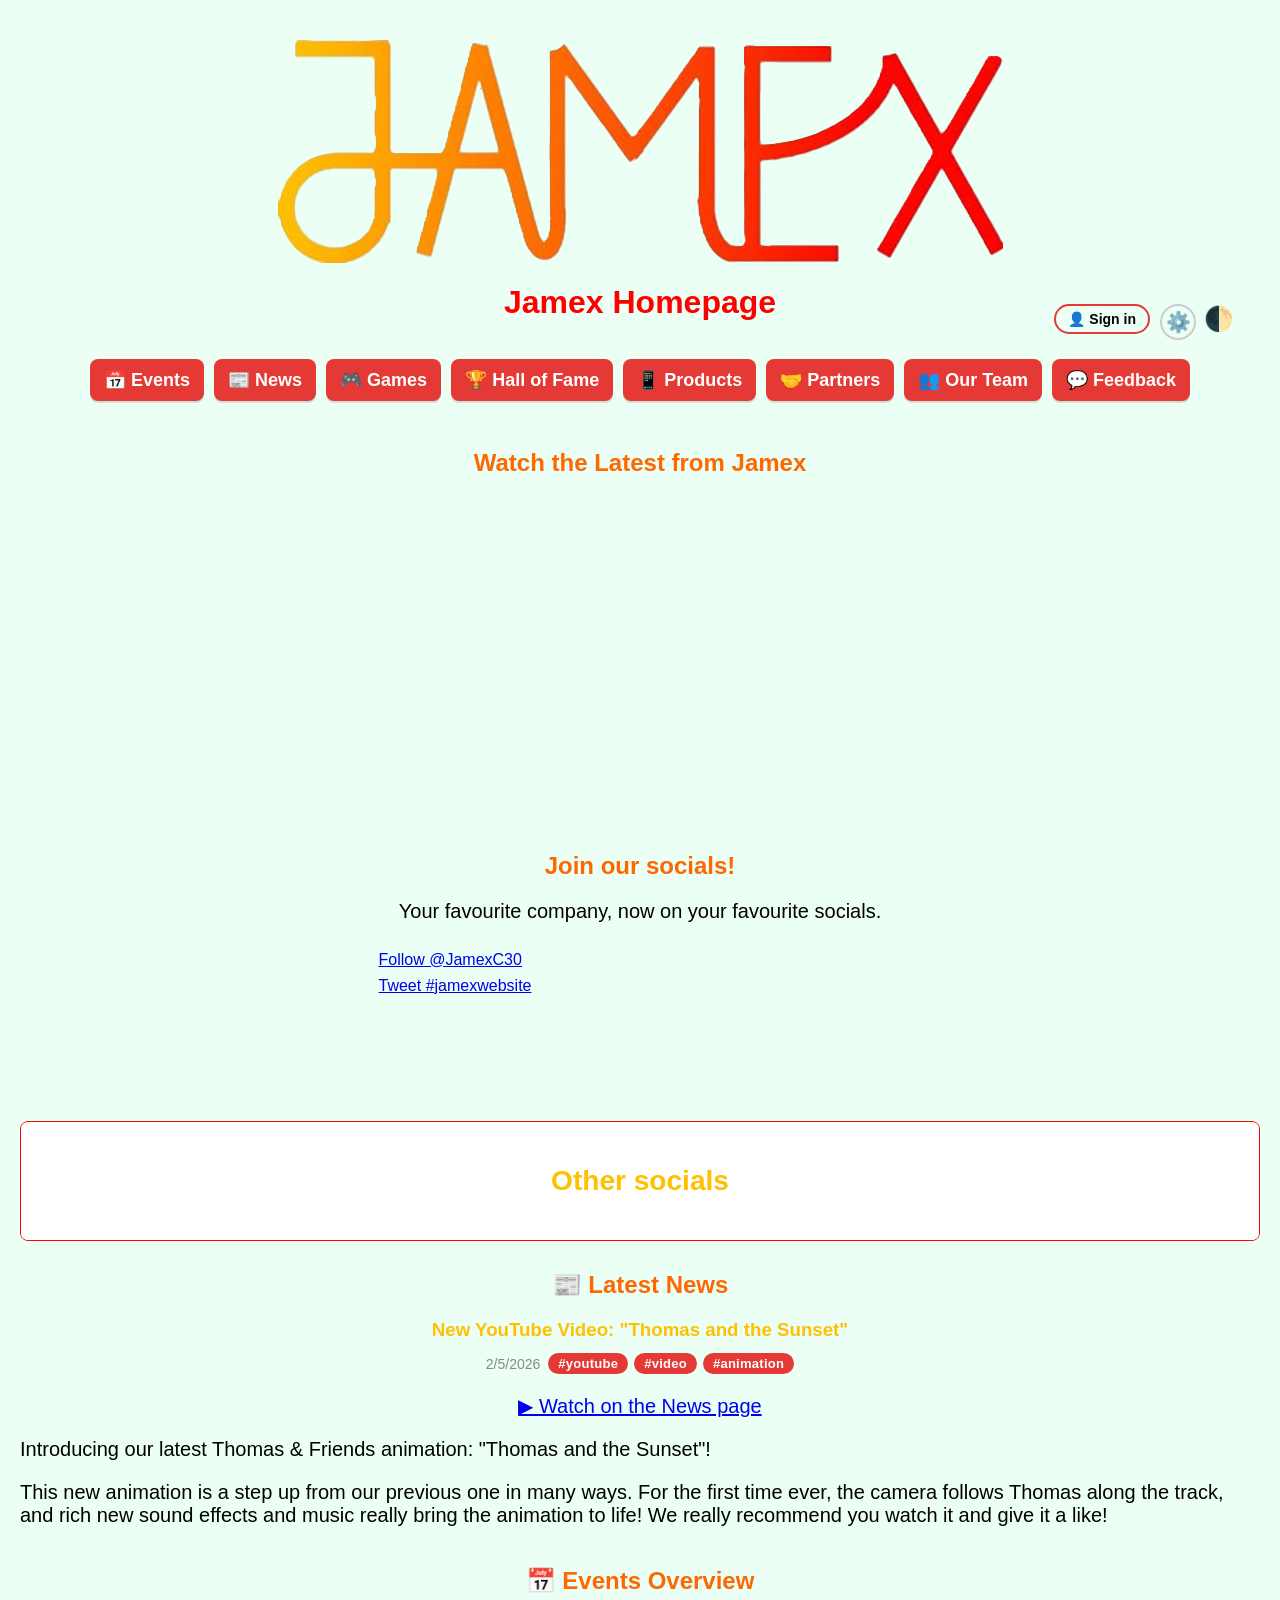
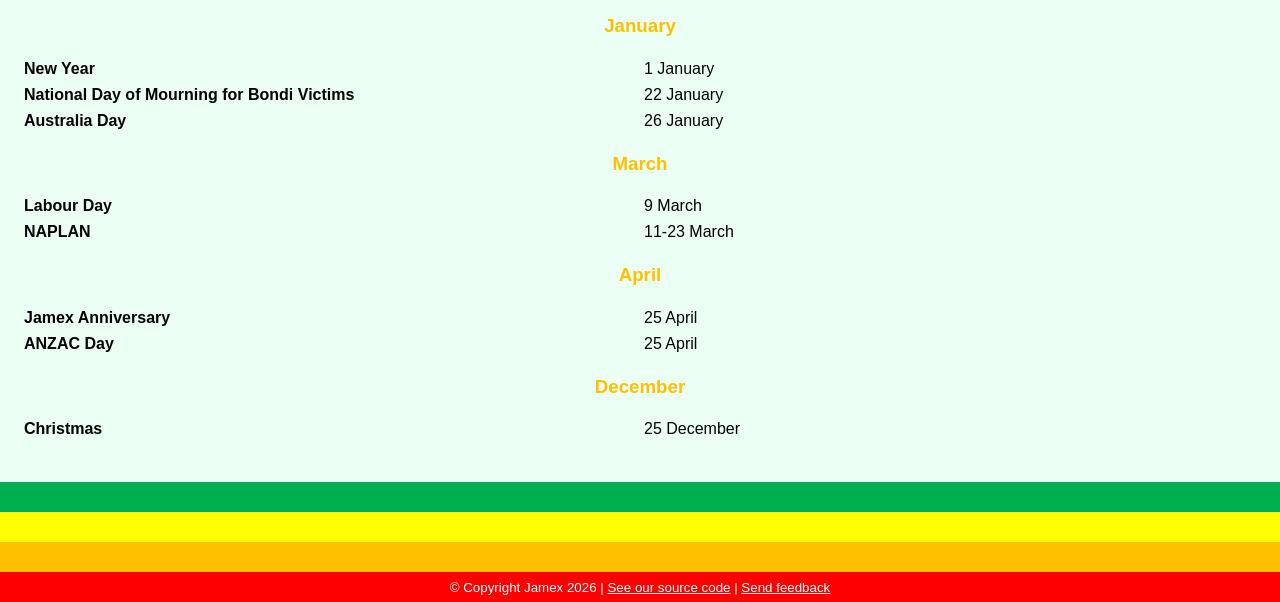
==== commit 4e882935: "v2.3.4b" ====
--- a/index.html
+++ b/index.html
@@ -27,7 +27,7 @@
     <section class="video-section">
       <h2>Watch the Latest from Jamex</h2>
       <div class="video-container">
-        <iframe width="560" height="315" src="https://www.youtube.com/embed/0PNJ6A7aaks?si=wjr1VkTgPJscg07X" title="YouTube video player" frameborder="0" allow="accelerometer; autoplay; clipboard-write; encrypted-media; gyroscope; picture-in-picture; web-share" referrerpolicy="strict-origin-when-cross-origin" allowfullscreen></iframe>
+        <iframe width="560" height="315" src="https://www.youtube.com/embed/LIgxgF8-ZKE?si=u9Sl5ROvV2fj10qd" title="YouTube video player" frameborder="0" allow="accelerometer; autoplay; clipboard-write; encrypted-media; gyroscope; picture-in-picture; web-share" referrerpolicy="strict-origin-when-cross-origin" allowfullscreen></iframe>
       </div>
       </section>
     <section> <h2> Join our socials! </h2>
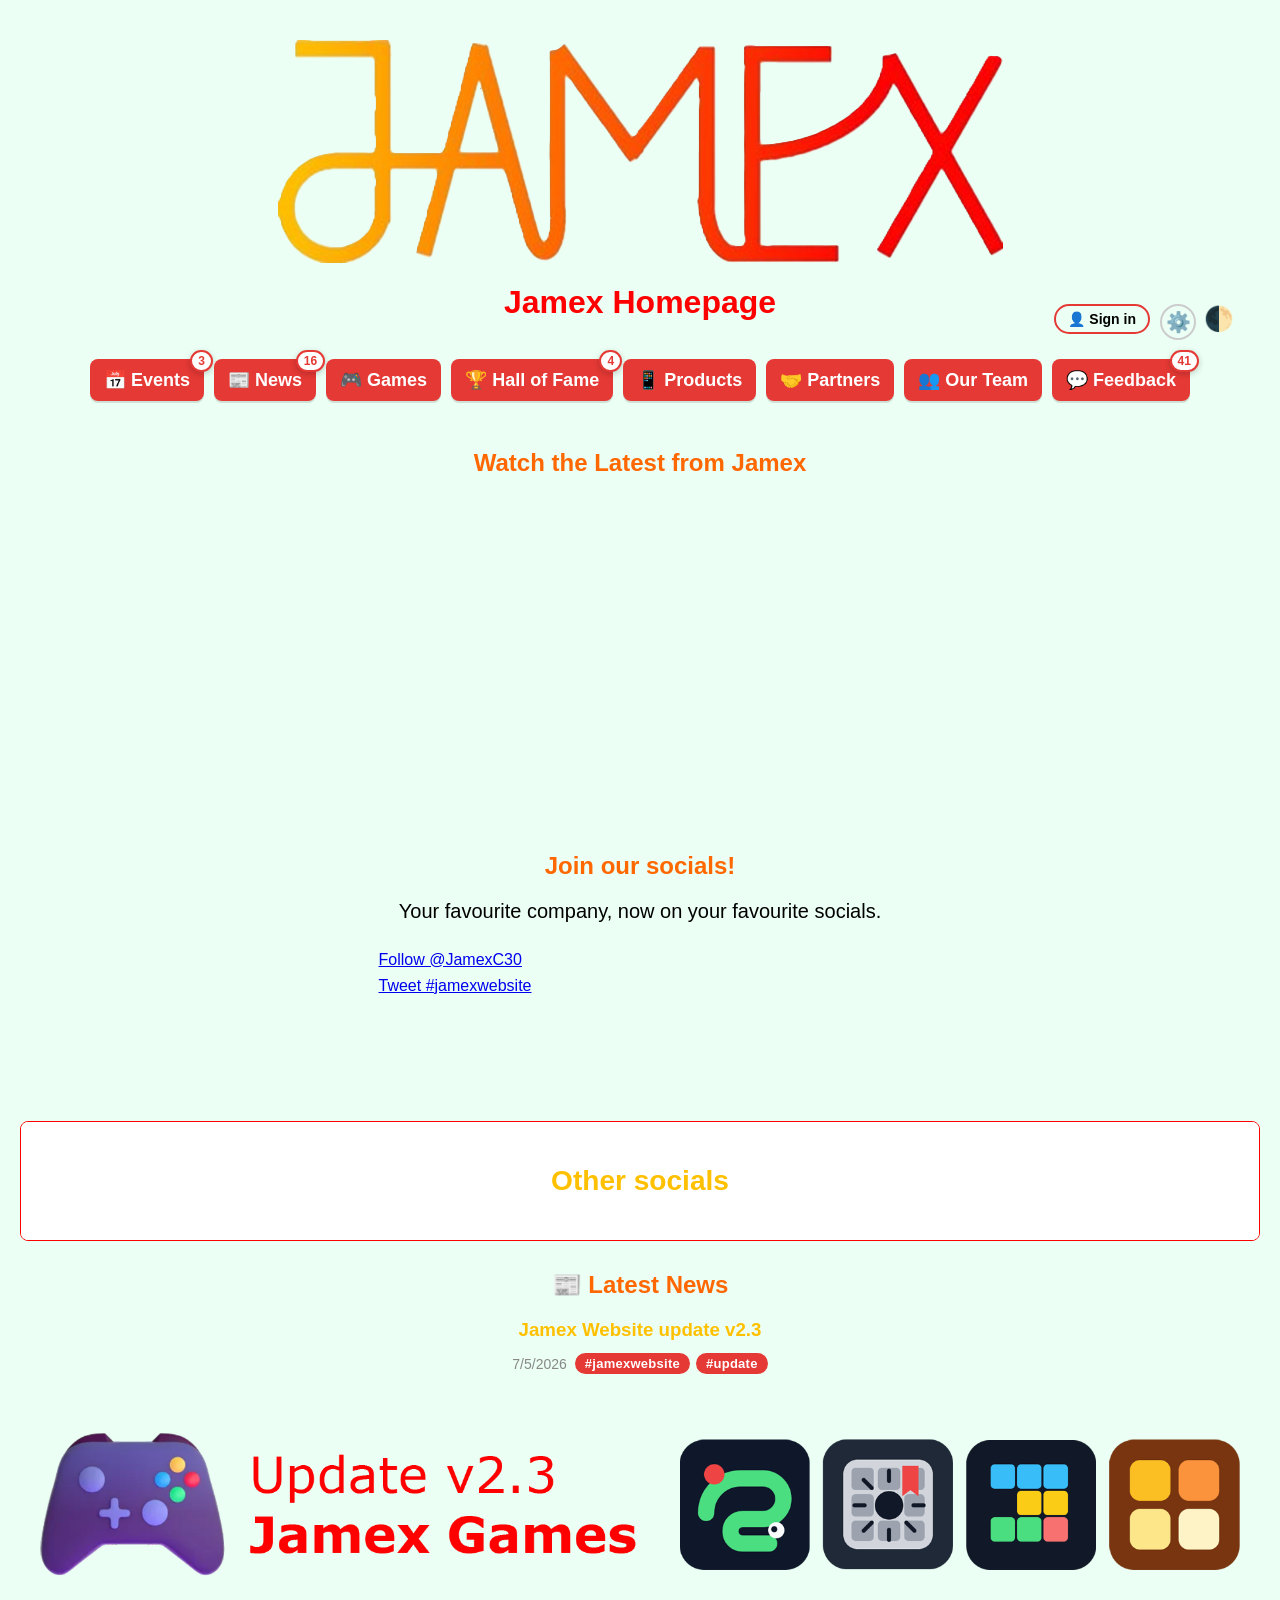
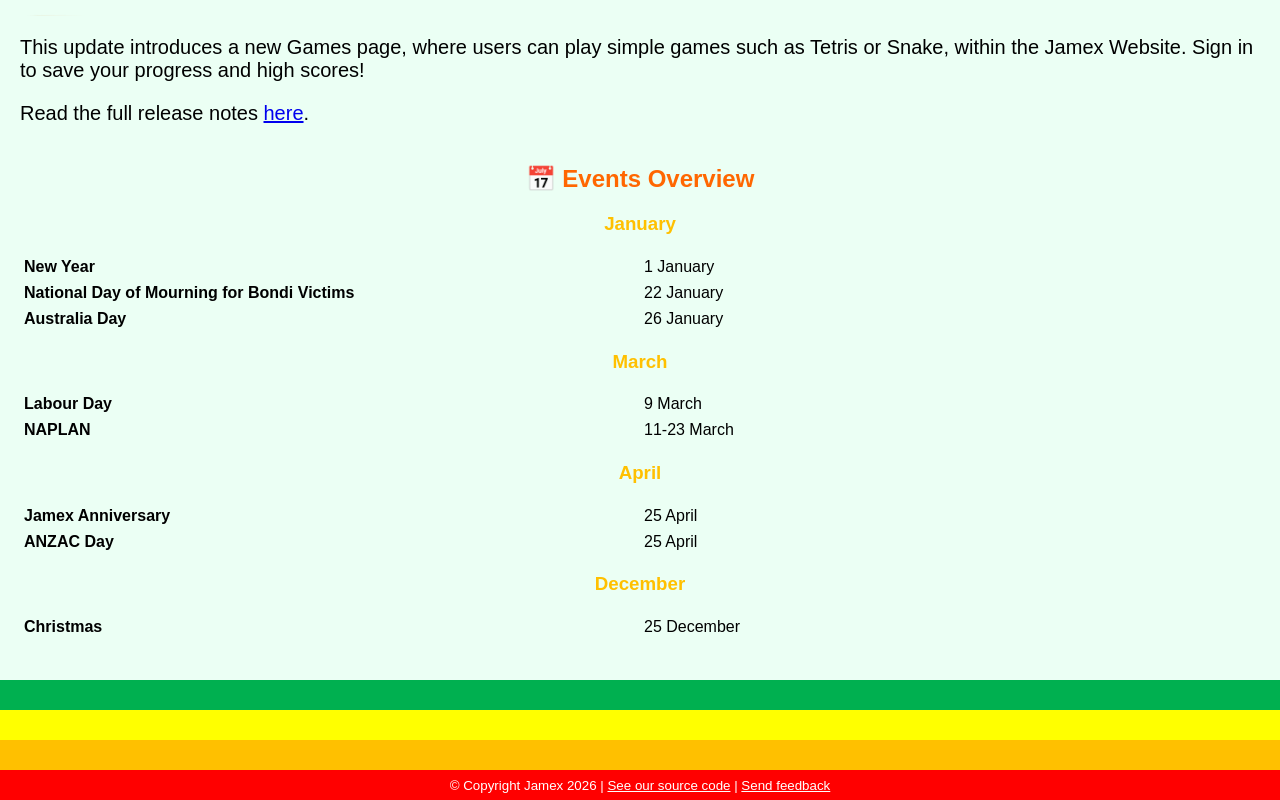
==== commit ad889946: "v2.4.2b" ====
--- a/index.html
+++ b/index.html
@@ -1,7 +1,10 @@
 <html>
 <head>
   <link rel="stylesheet" href="style.css">
-  <link rel="icon" type="image/png" href="assets/favicon.png?">
+  <link rel="icon" href="favicon.ico" sizes="any">
+  <link rel="icon" type="image/png" sizes="32x32" href="assets/favicon-32x32.png">
+  <link rel="icon" type="image/png" sizes="48x48" href="assets/favicon-48x48.png">
+  <link rel="apple-touch-icon" sizes="180x180" href="assets/apple-touch-icon.png">
   <script src="https://apis.google.com/js/platform.js"></script>
   <title> Jamex in 2026 </title>
 </head>
@@ -152,4 +155,4 @@
     <script src="featurebase-config.js"></script>
   <!-- Your existing JS -->
     <script src="common.js"></script>
-</html>+</html>
--- a/style.css
+++ b/style.css
@@ -1,2079 +1,2193 @@
-/* Use border-box to make sizing and padding predictable */
-*, *::before, *::after {
-	box-sizing: border-box;
-}
-
-/* colour variables allow us to switch theme easily */
-:root {
-    --bg-color: #ebfff4;
-    --text-color: black;
-}
-
-body[data-light-bg="white"] {
-    --bg-color: #ffffff;
-}
-
-body[data-light-bg="mint"] {
-    --bg-color: #ebfff4;
-}
-
-body {
-    background-color: var(--bg-color);
-    color: var(--text-color);
-    margin: 0;
-    padding: 20px; /* keep content away from the left edge */
-    font-family: Arial, sans-serif;
-}
-
-/* dark theme — apply by adding .dark on the <body> */
-body.dark {
-    --bg-color: #363636;
-    --text-color: white;
-}
-
-body.dark[data-dark-bg="stone"] {
-    --bg-color: #363636;
-}
-
-body.dark[data-dark-bg="black"] {
-    --bg-color: #000000;
-}
-
-/* theme toggle button */
-#theme-toggle {
-    position: absolute;
-    top: 20px;
-    right: 20px;
-    font-size: 24px;
-    border: none;
-    background: transparent;
-    cursor: pointer;
-}
-
-h1 {
-	color: #ff0000;
-	text-align: center;
-	font-family: Verdana, sans-serif;
-}
-
-header {
-	position: sticky;
-	top: 0;
-	background-color: var(--bg-color);
-	z-index: 100;
-}
-
-h2 {
-	color: #ff6701;
-	text-align: center;
-	font-family: Verdana, sans-serif;
-}
-
-h2 a {
-	color: inherit;
-	text-decoration: none;
-}
-
-h3 {
-	color: #ffc000;
-	text-align: center;
-	font-family: Verdana, sans-serif;
-}
-
-h4 {
-	color: #008000;
-	text-align: center;
-	font-family: Verdana, sans-serif;
-}
-
-p {
-	font-size: 20px;
-}
-
-ol, ul {
-	font-size: 18px;
-}
-
-.centered-text {
-	text-align: center;
-}
-
-.button {
-	display: inline-flex;
- 	align-items: center;
- 	gap: 8px;
- 	margin: 5px;
- 	padding: 6px 10px;
- 	background-color: #e53935;
- 	border: 2px solid #ffffff;
- 	border-radius: 8px;
-	transform: scale(1);
-	transition: transform 0.15s ease, background-color 0.15s ease;
-	box-shadow: 0 2px 0 rgba(0,0,0,0.12);
-
-}
-/* Ensure images inside the button sit nicely */
-.button img {
- 	height: 20px;
- 	width: auto;
- 	display: block;
-}
-.button a {
- 	color: white;
- 	font-size: 16pt;
- 	font-family: Verdana, sans-serif;
- 	text-decoration: none;
-}
-/* Preferred: change parent background based on whether the button contains an external link */
-.button:has(a[href^="http"]):hover {
-	background-color: #ffc000; /* green for external */
-	transform: scale(1.05);
-}
-.button:has(a:not([href^="http"])):hover {
-	background-color: orange; /* internal/subpage */
-	transform: scale(1.05);
-}
-/* JS-driven fallback classes for older browsers to avoid text-only highlighting */
-.button.hover-external {
-	background-color: #ffc000;
-	transform: scale(1.05);
-}
-.button.hover-internal {
-	background-color: orange;
-	transform: scale(1.05);
-}
-
-/* dark mode button styling */
-body.dark .button {
-	border-color: #000000;
-}
-
-.social-row {
-	display: flex;
-	justify-content: center;
-	gap: 20px;
-	flex-wrap: wrap;
-}
-
-.button.social {
-	padding: 14px 18px;
-	border-radius: 10px;
-	display: inline-flex;
-	align-items: center;
-	gap: 10px;
-	font-size: 30pt;
-	cursor: pointer;
-	background-color: white;
-	border-color: #e53935;
-	border-width: 4px;
-}
-
-.button.social img {
-	height: 64px;
-	width: auto;
-}
-
-.button.social a {
-	display: flex;
-	justify-content: center;
-	align-items: center;
-	width: 100%;
-	height: 100%;
-}
-
-.button.social:has(a[href^="http"]):hover {
-	background-color: #F9D0CF;
-	transform: scale(1.05);
-}
-
-.logo-container {
-	text-align: center;
-	padding-top: 20px;	
-	width: 100%;
-}
-.main-logo {
-	max-width: 725px;
-	width: 100%;
-	height: auto;
-	display: block;
-	margin: 0 auto;
-}
-
-.image-container {
-	text-align: center;
-	margin: 20px auto;
-	width: 100%;
-	max-width: 100%;
-}
-
-.image-container img {
-	max-width: 100%;
-	height: auto;
-	display: inline-block;
-}
-
-/* allow an image to sit inline with text */
-.image-container.left {
-	float: left;
-	width: auto;
-	margin: 0 20px 20px 0; /* space between image and paragraph */
-	text-align: left;
-}
-
-.image-container.right {
-	float: right;
-	width: auto;
-	margin: 0 0 20px 20px; /* space between image and paragraph */
-	text-align: right;
-}
-
-/* clear any floated children so sections expand to contain them */
-section {
-	overflow: auto;
-}
-
-/* table styling - text colour follows theme variable */
-table, th, td {
-    color: var(--text-color);
-}
-
-/* optional borders to make tables readable in both themes */
-table {
-    border-collapse: collapse;
-    width: 100%;
-    table-layout: fixed;
-}
-th, td {
-    padding: 4px;
-}
-
-body.dark th, body.dark td {
-    border-color: #666;
-}
-.video-container {
-	text-align: center;
-	margin: 20px 0;
-}
-/* Navigation bar styles */
-.navbar {
-	background: transparent;
-	padding: 8px 0;
-}
-.navbar ul {
-	display: flex;
-	gap: 10px;
-	justify-content: center;
-	align-items: center;
-	padding: 0;
-	margin: 8px 0 20px 0;
-	flex-wrap: wrap;
-}
-.navbar li {
-	list-style: none;
-}
-.navbar a {
-	display: inline-block;
-	background: #e53935;
-	color: #fff;
-	padding: 10px 14px;
-	border-radius: 8px;
-	text-decoration: none;
-	font-weight: 600;
-	box-shadow: 0 2px 0 rgba(0,0,0,0.12);
-}
-.navbar a:hover {
-	background: orange;
-    cursor: pointer;
-	transform: scale(1.05);
-	transition: 0.15s;
-}
-
-/* highlight current page */
-.navbar a.active {
-    background: white;
-    color: black;
- 	border: 2px solid #e53935;
-}
-.navbar a.active:hover {
-    background: white;
-    color: black;
- 	border: 2px solid #e53935;
-    transform: scale(1.05);
-    transition: 0.15s;
-}
-
-@media (max-width: 520px) {
-	.navbar a {
-		padding: 8px 10px;
-		font-size: 14px;
-	}
-}
-
-/* search bar styling – generic framework for any page */
-.search-container {
-    display: flex;
-    align-items: center;
-    gap: 8px;
-    margin: 20px auto;
-    width: 100%;
-    max-width: 600px;
-}
-.search-container input {
-    flex: 1;
-    min-width: 0;
-    padding: 8px 12px;
-    font-size: 16px;
-    border: 2px solid #ccc;
-    border-radius: 4px;
-    transition: border-color 0.15s ease;
-}
-
-.search-container input:focus {
-    outline: none;
-    border-color: red;
-}
-
-.search-container select {
-    padding: 8px 10px;
-    font-size: 16px;
-    border: 2px solid #ccc;
-    border-radius: 4px;
-    background-color: white;
-    color: black;
-    cursor: pointer;
-    transition: border-color 0.15s ease;
-    flex-shrink: 0;
-}
-
-.search-container select:focus {
-    outline: none;
-    border-color: red;
-}
-
-body.dark .search-container input {
-    background-color: white;
-    color: black;
-    border-color: #ccc;
-}
-
-body.dark .search-container input:focus {
-    border-color: red;
-}
-
-body.dark .search-container select {
-    background-color: white;
-    color: black;
-    border-color: #ccc;
-}
-
-body.dark .search-container select:focus {
-    border-color: red;
-}
-
-/* highlighting for search results */
-mark {
-    background-color: #ffff00;
-    padding: 2px;
-    border-radius: 2px;
-}
-
-body.dark mark {
-    background-color: #ffaa00;
-    color: #000;
-}
-
-/* no results message */
-.no-results {
-    text-align: center;
-    padding: 20px;
-    color: #999;
-    font-size: 16px;
-}
-
-.small-text {
-	text-align: center;
-	color: #999;
-	font-size: 8px;
-}
-body.dark .no-results {
-    color: #aaa;
-}
-
-/* tags are for search only; hide visually but keep in DOM */
-.tags {
-    display: none;
-}
-
-.youtube-box {
-  background-color: #f9f9f9; /* Light grey background to make the red pop */
-  padding: 15px;
-  border-radius: 10px;
-  display: inline-block; /* Keeps the box tight around the button */
-  margin: 20px 0;
-  border: 1px solid #ddd;
-}
-
-/* If you are in Dark Mode, use this instead: */
-.dark-mode .youtube-box {
-  background-color: #222;
-  border: 1px solid #444;
-} 
-
-/* Style the box */
-.collapse {
-  background-color: #EBFFF4;
-  color: #ff0000;
-  border-radius: 8px;
-  margin-bottom: 10px;
-  overflow: hidden;
-  font-size: 24px;
-  border: 1px solid red;
-}
-
-/* Style the clickable heading */
-.collapse summary {
-  padding: 15px;
-  cursor: pointer;
-  font-weight: bold;
-  list-style: none; /* Removes the default arrow in some browsers */
-  background-color: white;
-}
-
-/* Change color on hover */
-.collapse summary:hover {
-  background-color: #D5FFE8;
-}
-
-/* Style the hidden content */
-.collapse .content {
-  padding: 15px;
-  border-top: 1px solid #ff0000;
-  line-height: 1.6;
-  color: black;
-  font-size: 20px;
-}
-
-/* Dark Mode Version */
-.dark .collapse {
-  background-color: #363636; /* Deep charcoal */
-  color: red;          /* Brighter red for better contrast on dark */
-  border: 1px solid red;
-}
-
-.dark .collapse summary {
-  background-color: black;
-}
-
-.dark .collapse summary:hover {
-  background-color: #262626; /* Slightly lighter on hover */
-}
-
-.dark .collapse .content {
-  border-top: 1px solid red;
-  color: #e0e0e0;           /* Off-white for easy reading */
-  background-color: #363636;
-}
-
-footer {
-	margin: 40px -20px -20px;
-}
-
-.footer-stripe {
-	width: 100%;
-	min-height: 30px;
-	padding: 0 20px;
-	text-align: center;
-	font-family: Verdana, sans-serif;
-	display: flex;
-	align-items: center;
-	justify-content: center;
-}
-
-.footer-stripe p,
-.footer-stripe small,
-.footer-stripe span {
-	margin: 0;
-	display: block;
-}
-
-.footer-stripe a {
-	color: inherit;
-}
-
-.footer-stripe-red {
-	background-color: #f00;
-	color: white;
-}
-
-.footer-stripe-orange {
-	background-color: #ffc000;
-	color: black;
-}
-
-.footer-stripe-yellow {
-	background-color: #ff0;
-	color: black;
-}
-
-.footer-stripe-green {
-	background-color: #00b050;
-	color: white;
-}
-
-/* ── News page: date and tag styles ── */
-
-/* Row that holds date + tags on one line, centered */
-.news-meta {
-    display: flex;
-    align-items: center;
-    justify-content: center;
-    flex-wrap: wrap;
-    gap: 8px;
-    margin: -6px 0 14px 0;
-}
-
-/* Publication date — muted, small */
-.date {
-    font-size: 14px;
-    color: #888;
-    text-align: center;
-}
-
-body.dark .date {
-    color: #aaa;
-}
-
-/* Tag bubble row */
-.visible-tags {
-    display: flex;
-    flex-wrap: wrap;
-    gap: 6px;
-}
-
-.visible-tags .tag,
-.tag {
-    display: inline-block;
-    background-color: #e53935;
-    color: #fff;
-    font-size: 13px;
-    font-weight: 600;
-    padding: 3px 10px;
-    border-radius: 999px;
-    font-family: Arial, sans-serif;
-    letter-spacing: 0.02em;
-}
-
-
-/* ── Article anchor / copy-link button ── */
-.article-link-btn {
-    display: block;
-    margin: -8px auto 14px auto;
-    padding: 4px 12px;
-    font-size: 13px;
-    font-family: Arial, sans-serif;
-    color: #888;
-    background: transparent;
-    border: 1px solid #ccc;
-    border-radius: 999px;
-    cursor: pointer;
-    transition: color 0.15s, border-color 0.15s, background 0.15s;
-    text-align: center;
-}
-
-.article-link-btn:hover {
-    color: #e53935;
-    border-color: #e53935;
-    background: rgba(229, 57, 53, 0.06);
-}
-
-.article-link-btn--copied {
-    color: #2e7d32 !important;
-    border-color: #2e7d32 !important;
-    background: rgba(46, 125, 50, 0.08) !important;
-}
-
-body.dark .article-link-btn {
-    color: #aaa;
-    border-color: #555;
-}
-
-body.dark .article-link-btn:hover {
-    color: #ff6b6b;
-    border-color: #ff6b6b;
-    background: rgba(255, 107, 107, 0.08);
-}
-
-body.dark .article-link-btn--copied {
-    color: #66bb6a !important;
-    border-color: #66bb6a !important;
-    background: rgba(102, 187, 106, 0.1) !important;
-}
-/* =========================================================================
-   Jamex Account button (injected into header by common.js)
-   Sits to the left of the theme toggle.
-   ========================================================================= */
-
-#account-btn {
-    position: absolute;
-    top: 20px;
-    right: 110px; /* leave room for settings and theme toggle buttons */
-    font-size: 14px;
-    font-family: Arial, sans-serif;
-    font-weight: 600;
-    padding: 5px 12px;
-    border: 2px solid #e53935;
-    border-radius: 999px;
-    background: transparent;
-    color: var(--text-color);
-    cursor: pointer;
-    white-space: nowrap;
-    transition: background 0.15s, color 0.15s, border-color 0.15s;
-    max-width: 160px;
-    overflow: hidden;
-    text-overflow: ellipsis;
-}
-
-#account-btn:hover {
-    background: #e53935;
-    color: #fff;
-}
-
-#account-btn.account-btn--signed-in {
-    border-color: #2e7d32;
-    color: #2e7d32;
-}
-
-#account-btn.account-btn--signed-in:hover {
-    background: #2e7d32;
-    color: #fff;
-}
-
-body.dark #account-btn {
-    color: var(--text-color);
-}
-
-body.dark #account-btn.account-btn--signed-in {
-    color: #66bb6a;
-    border-color: #66bb6a;
-}
-
-body.dark #account-btn.account-btn--signed-in:hover {
-    background: #66bb6a;
-    color: #000;
-}
-
-#settings-btn {
-    position: absolute;
-    top: 20px;
-    right: 64px;
-    width: 36px;
-    height: 36px;
-    padding: 0;
-    border: 2px solid #ccc;
-    border-radius: 999px;
-    background: transparent;
-    color: var(--text-color);
-    font-size: 20px;
-    line-height: 1;
-    cursor: pointer;
-    transition: border-color 0.15s, background 0.15s, transform 0.15s;
-}
-
-#settings-btn:hover {
-    border-color: #999;
-    background: rgba(128, 128, 128, 0.14);
-    transform: rotate(20deg);
-}
-
-body.dark #settings-btn:hover {
-    background: rgba(255, 255, 255, 0.12);
-}
-
-/* =========================================================================
-   Jamex Account modal
-   ========================================================================= */
-
-.jx-modal-overlay {
-    position: fixed;
-    inset: 0;
-    background: rgba(0, 0, 0, 0.5);
-    z-index: 1000;
-    display: flex;
-    align-items: center;
-    justify-content: center;
-    animation: jx-fade-in 0.15s ease;
-    will-change: opacity;
-    backface-visibility: hidden;
-}
-
-.jx-modal-overlay.jx-modal-closing {
-    animation: jx-fade-out 0.2s ease forwards;
-    pointer-events: none;
-}
-
-@keyframes jx-fade-in {
-    from { opacity: 0; }
-    to   { opacity: 1; }
-}
-@keyframes jx-fade-out {
-    from { opacity: 1; }
-    to   { opacity: 0; }
-}
-
-.jx-modal-box {
-    background: var(--bg-color);
-    color: var(--text-color);
-    border: 2px solid #e53935;
-    border-radius: 12px;
-    padding: 28px 32px;
-    width: 100%;
-    max-width: 380px;
-    box-shadow: 0 8px 32px rgba(0, 0, 0, 0.25);
-    animation: jx-slide-in 0.15s ease;
-    will-change: transform, opacity;
-    transform: translateZ(0);
-    backface-visibility: hidden;
-}
-
-.jx-modal-box--settings {
-    max-width: 520px;
-    max-height: min(86vh, 760px);
-    overflow-y: auto;
-}
-
-.jx-settings-overlay {
-    background: var(--bg-color);
-    align-items: stretch;
-    justify-content: stretch;
-    padding: 0;
-}
-
-.jx-settings-page {
-    width: 100%;
-    min-height: 100vh;
-    padding: 28px 32px 36px;
-    background: var(--bg-color);
-    color: var(--text-color);
-    overflow-y: auto;
-}
-
-.jx-settings-topbar {
-    display: flex;
-    align-items: flex-start;
-    justify-content: space-between;
-    gap: 18px;
-    margin-bottom: 28px;
-}
-
-.jx-settings-topbar-main {
-    display: grid;
-    gap: 12px;
-    min-width: 0;
-    flex: 1 1 auto;
-}
-
-.jx-settings-back {
-    flex: 0 0 auto;
-    justify-self: start;
-}
-
-.jx-settings-dirty-actions {
-    display: grid;
-    gap: 8px;
-    justify-items: start;
-}
-
-.jx-settings-theme-toggle {
-    flex: 0 0 auto;
-    padding: 0;
-    border: none;
-    background: transparent;
-    color: var(--text-color);
-    font-size: 24px;
-    line-height: 1;
-    cursor: pointer;
-    transition: transform 0.15s ease;
-}
-
-.jx-settings-theme-toggle:hover {
-    transform: scale(1.08);
-}
-
-.jx-settings-hero {
-    flex: 1 1 auto;
-}
-
-.jx-settings-hero .jx-modal-title,
-.jx-settings-hero .jx-modal-sub {
-    text-align: left;
-}
-
-.jx-settings-hero .jx-modal-title {
-    margin-bottom: 8px;
-}
-
-.jx-settings-layout {
-    display: grid;
-    grid-template-columns: 220px minmax(0, 1fr);
-    gap: 22px;
-    align-items: start;
-}
-
-.jx-settings-sidebar {
-    position: sticky;
-    top: 20px;
-    display: grid;
-    gap: 10px;
-    padding: 16px;
-    border: 1px solid rgba(128, 128, 128, 0.24);
-    border-radius: 14px;
-    background: rgba(255, 255, 255, 0.18);
-}
-
-body.dark .jx-settings-sidebar {
-    background: rgba(255, 255, 255, 0.04);
-}
-
-.jx-settings-tab {
-    width: 100%;
-    padding: 12px 14px;
-    border: 2px solid rgba(128, 128, 128, 0.28);
-    border-radius: 10px;
-    background: transparent;
-    color: var(--text-color);
-    font-size: 15px;
-    font-weight: 600;
-    text-align: left;
-    cursor: pointer;
-    transition: border-color 0.15s, background 0.15s, transform 0.15s;
-}
-
-.jx-settings-tab:hover {
-    border-color: #ff6701;
-    background: rgba(255, 103, 1, 0.08);
-    transform: translateX(3px);
-}
-
-.jx-settings-tab--active {
-    border-color: #e53935;
-    background: rgba(229, 57, 53, 0.1);
-}
-
-.jx-settings-content {
-    min-width: 0;
-}
-
-.jx-settings-panel[hidden] {
-    display: none;
-}
-
-.jx-settings-panel {
-    padding: 20px;
-    border: 1px solid rgba(128, 128, 128, 0.24);
-    border-radius: 16px;
-    background: rgba(255, 255, 255, 0.16);
-}
-
-body.dark .jx-settings-panel {
-    background: rgba(255, 255, 255, 0.03);
-}
-
-@keyframes jx-slide-in {
-    from { transform: translateY(-16px); opacity: 0; }
-    to   { transform: translateY(0);     opacity: 1; }
-}
-
-.jx-modal-title {
-    color: #e53935 !important;
-    margin: 0 0 12px 0;
-    font-size: 20px;
-    text-align: center;
-}
-
-.jx-modal-greeting,
-.jx-modal-sub {
-    font-size: 16px;
-    text-align: center;
-    margin: 0 0 16px 0;
-}
-
-.jx-modal-input {
-    display: block;
-    width: 100%;
-    padding: 9px 12px;
-    font-size: 15px;
-    border: 2px solid #ccc;
-    border-radius: 6px;
-    margin-bottom: 6px;
-    background: white;
-    color: black;
-    transition: border-color 0.15s;
-}
-
-.jx-modal-input:focus {
-    outline: none;
-    border-color: #e53935;
-}
-
-.jx-password-field {
-    display: flex;
-    align-items: stretch;
-    gap: 8px;
-}
-
-.jx-password-field .jx-modal-input {
-    margin-bottom: 0;
-}
-
-.jx-password-toggle {
-    flex: 0 0 auto;
-    min-width: 62px;
-    padding: 0 12px;
-    border: 2px solid #ccc;
-    border-radius: 6px;
-    background: transparent;
-    color: var(--text-color);
-    font-size: 13px;
-    font-weight: 600;
-    cursor: pointer;
-    transition: border-color 0.15s, background 0.15s, color 0.15s;
-}
-
-.jx-password-toggle:hover {
-    border-color: #999;
-    background: rgba(0,0,0,0.05);
-}
-
-.jx-modal-hint {
-    font-size: 12px;
-    color: #888;
-    margin: 0 0 8px 0;
-}
-
-.jx-modal-hint--center {
-    text-align: center;
-    margin-top: 10px;
-}
-
-.jx-modal-readout {
-    font-size: 14px;
-    margin: 0 0 8px 0;
-    padding: 10px 12px;
-    border-radius: 8px;
-    background: rgba(255, 103, 1, 0.08);
-    word-break: break-word;
-}
-
-.jx-modal-error {
-    font-size: 13px;
-    color: #e53935;
-    margin: 0 0 8px 0;
-}
-
-.jx-modal-success {
-    font-size: 13px;
-    color: #2e7d32;
-    margin: 0 0 8px 0;
-}
-
-.jx-modal-link-btn {
-    margin: 4px auto 0 auto;
-    padding: 0;
-    border: none;
-    background: transparent;
-    color: #e53935;
-    font-size: 13px;
-    font-weight: 600;
-    cursor: pointer;
-    display: block;
-}
-
-.jx-modal-link-btn:hover {
-    text-decoration: underline;
-}
-
-.jx-forgot-panel {
-    margin-top: 12px;
-    padding: 12px;
-    border: 1px solid rgba(229, 57, 53, 0.25);
-    border-radius: 8px;
-    background: rgba(229, 57, 53, 0.04);
-}
-
-.jx-modal-actions {
-    display: flex;
-    gap: 10px;
-    justify-content: center;
-    margin-top: 18px;
-}
-
-.jx-modal-actions--wrap {
-    flex-wrap: wrap;
-}
-
-.jx-settings-section {
-    margin-top: 18px;
-    padding-top: 18px;
-    border-top: 1px solid rgba(128, 128, 128, 0.24);
-}
-
-.jx-settings-section:first-of-type {
-    margin-top: 0;
-    padding-top: 0;
-    border-top: none;
-}
-
-.jx-settings-heading {
-    margin: 0 0 10px 0;
-    color: #ff6701;
-    font-size: 18px;
-    text-align: left;
-}
-
-.jx-settings-card {
-    margin-bottom: 14px;
-    padding: 14px;
-    border: 1px solid rgba(128, 128, 128, 0.25);
-    border-radius: 10px;
-    background: rgba(255, 255, 255, 0.18);
-}
-
-body.dark .jx-settings-card {
-    background: rgba(255, 255, 255, 0.04);
-}
-
-.jx-settings-card-title {
-    margin: 0 0 10px 0;
-    font-size: 16px;
-    color: var(--text-color);
-    text-align: left;
-}
-
-.jx-settings-radio-group {
-    display: grid;
-    gap: 8px;
-    margin-top: 10px;
-}
-
-.jx-settings-radio {
-    display: flex;
-    align-items: flex-start;
-    gap: 10px;
-    padding: 10px 12px;
-    border: 1px solid rgba(128, 128, 128, 0.3);
-    border-radius: 8px;
-    cursor: pointer;
-    background: rgba(255, 255, 255, 0.18);
-}
-
-body.dark .jx-settings-radio {
-    background: rgba(255, 255, 255, 0.04);
-}
-
-.jx-settings-radio input {
-    margin-top: 3px;
-}
-
-.jx-settings-radio strong,
-.jx-settings-radio span {
-    display: block;
-}
-
-.jx-settings-radio span {
-    font-size: 12px;
-    color: #777;
-}
-
-body.dark .jx-settings-radio span {
-    color: #bbb;
-}
-
-.jx-settings-choice-grid {
-    display: grid;
-    gap: 10px;
-    margin-top: 10px;
-}
-
-.jx-settings-swatch-option {
-    display: grid;
-    grid-template-columns: auto 44px minmax(0, 1fr);
-    align-items: center;
-    gap: 12px;
-    padding: 12px 14px;
-    border: 1px solid rgba(128, 128, 128, 0.3);
-    border-radius: 10px;
-    cursor: pointer;
-    background: rgba(255, 255, 255, 0.18);
-}
-
-body.dark .jx-settings-swatch-option {
-    background: rgba(255, 255, 255, 0.04);
-}
-
-.jx-settings-swatch-option input {
-    margin: 0;
-}
-
-.jx-settings-swatch-option strong,
-.jx-settings-swatch-option span {
-    display: block;
-}
-
-.jx-settings-swatch-option span {
-    font-size: 12px;
-    color: #777;
-}
-
-body.dark .jx-settings-swatch-option span {
-    color: #bbb;
-}
-
-.jx-settings-swatch {
-    display: inline-block;
-    width: 44px;
-    height: 24px;
-    border: 2px solid #ccc;
-    border-radius: 6px;
-    box-shadow: inset 0 0 0 1px rgba(255, 255, 255, 0.14);
-}
-
-.jx-settings-automation-list {
-    display: grid;
-    gap: 10px;
-}
-
-.jx-settings-automation-row {
-    display: grid;
-    grid-template-columns: auto minmax(150px, 1fr) auto minmax(140px, 160px) auto;
-    gap: 10px;
-    align-items: center;
-    padding: 12px 14px;
-    border: 1px solid rgba(128, 128, 128, 0.3);
-    border-radius: 10px;
-    background: rgba(255, 255, 255, 0.18);
-}
-
-body.dark .jx-settings-automation-row {
-    background: rgba(255, 255, 255, 0.04);
-}
-
-.jx-settings-automation-copy {
-    font-size: 14px;
-    font-weight: 600;
-}
-
-.jx-settings-automation-select {
-    width: 100%;
-    padding: 9px 12px;
-    border: 2px solid #ccc;
-    border-radius: 8px;
-    background: white;
-    color: black;
-    font-size: 14px;
-}
-
-.jx-settings-automation-remove {
-    padding-left: 14px;
-    padding-right: 14px;
-}
-
-@media (max-width: 640px) {
-    header {
-        padding-top: 58px;
-    }
-
-    #theme-toggle,
-    #settings-btn,
-    #account-btn {
-        top: 12px;
-    }
-
-    #theme-toggle {
-        right: 12px;
-    }
-
-    #settings-btn {
-        right: 54px;
-    }
-
-    #account-btn {
-        right: 100px;
-        max-width: calc(100vw - 116px);
-        font-size: 13px;
-        padding: 5px 10px;
-    }
-
-    .jx-settings-page {
-        padding: 18px 14px 24px;
-    }
-
-    .jx-settings-topbar {
-        align-items: flex-start;
-        gap: 12px;
-        margin-bottom: 18px;
-    }
-
-    .jx-settings-topbar-main {
-        width: 100%;
-    }
-
-    .jx-settings-layout {
-        grid-template-columns: 1fr;
-    }
-
-    .jx-settings-sidebar {
-        position: static;
-        grid-template-columns: repeat(2, minmax(0, 1fr));
-        padding: 10px;
-    }
-
-    .jx-modal-actions {
-        flex-wrap: wrap;
-    }
-
-    .jx-settings-panel {
-        padding: 16px;
-    }
-
-    .jx-settings-swatch-option {
-        grid-template-columns: auto 36px minmax(0, 1fr);
-        gap: 10px;
-        padding: 10px 12px;
-    }
-
-    .jx-settings-swatch {
-        width: 36px;
-        height: 22px;
-    }
-
-    .jx-settings-automation-row {
-        grid-template-columns: 1fr;
-        align-items: stretch;
-    }
-
-    .jx-settings-automation-remove {
-        justify-self: start;
-    }
-}
-
-/* Shared button styles for modal buttons */
-.jx-btn {
-    padding: 8px 20px;
-    font-size: 14px;
-    font-family: Arial, sans-serif;
-    font-weight: 600;
-    border-radius: 6px;
-    border: 2px solid transparent;
-    cursor: pointer;
-    transition: background 0.15s, transform 0.1s;
-}
-
-.jx-btn:hover {
-    transform: scale(1.04);
-}
-
-.jx-btn--primary {
-    background: #e53935;
-    color: #fff;
-    border-color: #e53935;
-}
-
-.jx-btn--primary:hover {
-    background: #c62828;
-    border-color: #c62828;
-}
-
-.jx-btn--secondary {
-    background: transparent;
-    color: var(--text-color);
-    border-color: #ccc;
-}
-
-.jx-btn--secondary:hover {
-    border-color: #999;
-    background: rgba(0,0,0,0.05);
-}
-
-.jx-btn--danger {
-    background: transparent;
-    color: #e53935;
-    border-color: #e53935;
-}
-
-.jx-btn--danger:hover {
-    background: #e53935;
-    color: #fff;
-}
-
-/* =========================================================================
-   Likes & Comments interaction bar
-   ========================================================================= */
-
-.jx-interaction-bar {
-    display: flex;
-    align-items: center;
-    gap: 12px;
-    padding: 10px 0 2px 0;
-    border-top: 1px solid rgba(128,128,128,0.2);
-    margin-top: 16px;
-}
-
-/* Like button */
-.jx-like-btn {
-    display: inline-flex;
-    align-items: center;
-    gap: 5px;
-    padding: 5px 14px;
-    font-size: 14px;
-    font-family: Arial, sans-serif;
-    font-weight: 600;
-    border: 2px solid #ccc;
-    border-radius: 999px;
-    background: transparent;
-    color: var(--text-color);
-    cursor: pointer;
-    transition: border-color 0.15s, background 0.15s, color 0.15s, transform 0.1s;
-}
-
-.jx-like-btn:hover {
-    border-color: #e53935;
-    color: #e53935;
-    transform: scale(1.05);
-}
-
-.jx-like-btn--active {
-    background: #ffeaea;
-    border-color: #e53935;
-    color: #e53935;
-}
-
-body.dark .jx-like-btn--active {
-    background: rgba(229, 57, 53, 0.15);
-}
-
-.jx-like-icon {
-    font-size: 15px;
-}
-
-.jx-like-count {
-    font-size: 13px;
-}
-
-/* Comment toggle button */
-.jx-comment-toggle-btn {
-    display: inline-flex;
-    align-items: center;
-    gap: 5px;
-    padding: 5px 14px;
-    font-size: 14px;
-    font-family: Arial, sans-serif;
-    font-weight: 600;
-    border: 2px solid #ccc;
-    border-radius: 999px;
-    background: transparent;
-    color: var(--text-color);
-    cursor: pointer;
-    transition: border-color 0.15s, color 0.15s, transform 0.1s;
-}
-
-.jx-comment-toggle-btn:hover {
-    border-color: #ff6701;
-    color: #ff6701;
-    transform: scale(1.05);
-}
-
-/* =========================================================================
-   Comments section
-   ========================================================================= */
-
-.jx-comments-section {
-    margin-top: 10px;
-    border-top: 1px solid rgba(128,128,128,0.15);
-    padding-top: 14px;
-}
-
-.jx-comment-list {
-    margin-bottom: 14px;
-}
-
-.jx-no-comments {
-    font-size: 14px;
-    color: #888;
-    text-align: center;
-    margin: 4px 0 10px 0;
-}
-
-body.dark .jx-no-comments {
-    color: #aaa;
-}
-
-.jx-comment-item {
-    padding: 10px 12px;
-    background: rgba(128,128,128,0.07);
-    border-radius: 8px;
-    margin-bottom: 8px;
-    position: relative;
-}
-
-body.dark .jx-comment-item {
-    background: rgba(255,255,255,0.06);
-}
-
-.jx-comment-meta {
-    display: flex;
-    align-items: baseline;
-    gap: 8px;
-    margin-bottom: 4px;
-}
-
-.jx-comment-username {
-    font-weight: 700;
-    font-size: 14px;
-    color: #e53935;
-}
-
-.jx-comment-time {
-    font-size: 12px;
-    color: #888;
-}
-
-body.dark .jx-comment-time {
-    color: #aaa;
-}
-
-.jx-comment-text {
-    font-size: 15px !important;
-    margin: 0;
-    line-height: 1.5;
-    white-space: pre-wrap;
-    word-break: break-word;
-}
-
-.jx-comment-delete {
-    position: absolute;
-    top: 8px;
-    right: 10px;
-    font-size: 12px;
-    padding: 2px 8px;
-    border: 1px solid #ccc;
-    border-radius: 4px;
-    background: transparent;
-    color: #888;
-    cursor: pointer;
-    transition: color 0.15s, border-color 0.15s, background 0.15s;
-}
-
-.jx-comment-delete:hover {
-    color: #e53935;
-    border-color: #e53935;
-    background: rgba(229, 57, 53, 0.07);
-}
-
-/* Comment form */
-.jx-comment-form {
-    display: flex;
-    flex-direction: column;
-    gap: 8px;
-}
-
-.jx-comment-signin-prompt {
-    font-size: 14px;
-    color: #888;
-    text-align: center;
-    margin: 0;
-}
-
-body.dark .jx-comment-signin-prompt {
-    color: #aaa;
-}
-
-.jx-comment-signin-prompt a {
-    color: #e53935;
-    text-decoration: none;
-    font-weight: 600;
-}
-
-.jx-comment-signin-prompt a:hover {
-    text-decoration: underline;
-}
-
-.jx-comment-input {
-    width: 100%;
-    padding: 9px 12px;
-    font-size: 14px;
-    font-family: Arial, sans-serif;
-    border: 2px solid #ccc;
-    border-radius: 6px;
-    background: white;
-    color: black;
-    resize: vertical;
-    transition: border-color 0.15s;
-}
-
-.jx-comment-input:focus {
-    outline: none;
-    border-color: #e53935;
-}
-
-.jx-comment-submit {
-    align-self: flex-end;
-}
-
-/* Label for modal form fields */
-.jx-modal-label {
-    display: block;
-    font-size: 13px;
-    font-weight: 700;
-    color: var(--text-color);
-    margin: 12px 0 4px 0;
-    letter-spacing: 0.03em;
-    text-transform: uppercase;
-}
-
-/* =========================================================================
-   Games page
-   ========================================================================= */
-
-.games-hero {
-    padding: 12px 0 10px;
-    position: relative;
-    isolation: isolate;
-}
-
-.games-hero::before {
-    content: '';
-    position: absolute;
-    inset: 0;
-    border-radius: 28px;
-    background:
-        radial-gradient(circle at top left, rgba(255, 103, 1, 0.16), transparent 32%),
-        radial-gradient(circle at top right, rgba(0, 176, 80, 0.14), transparent 28%),
-        linear-gradient(180deg, rgba(255,255,255,0.35), rgba(255,255,255,0));
-    z-index: -1;
-}
-
-.games-hero-copy {
-    max-width: 860px;
-    margin: 0 auto;
-}
-
-.games-launcher {
-    display: grid;
-    grid-template-columns: repeat(auto-fit, minmax(220px, 1fr));
-    gap: 18px;
-    margin: 24px auto 36px;
-    max-width: 1200px;
-}
-
-.game-card,
-.game-panel {
-    background: rgba(255, 255, 255, 0.82);
-    border: 2px solid rgba(229, 57, 53, 0.15);
-    border-radius: 20px;
-    box-shadow: 0 18px 36px rgba(31, 41, 55, 0.08);
-    opacity: 0;
-    transform: translateY(26px) scale(0.98);
-    transition:
-        opacity 0.55s ease,
-        transform 0.55s ease,
-        box-shadow 0.25s ease,
-        border-color 0.25s ease;
-    transition-delay: var(--arcade-delay, 0ms);
-}
-
-body.dark .game-card,
-body.dark .game-panel {
-    background: rgba(25, 25, 25, 0.92);
-    border-color: rgba(255, 255, 255, 0.08);
-    box-shadow: 0 18px 36px rgba(0, 0, 0, 0.26);
-}
-
-.game-card {
-    padding: 20px;
-    text-align: center;
-    position: relative;
-    overflow: hidden;
-}
-
-.arcade-in-view {
-    opacity: 1;
-    transform: translateY(0) scale(1);
-}
-
-.game-card::before {
-    content: '';
-    position: absolute;
-    inset: -120% auto auto -40%;
-    width: 42%;
-    height: 300%;
-    background: linear-gradient(90deg, transparent, rgba(255,255,255,0.45), transparent);
-    transform: rotate(18deg);
-    transition: transform 0.8s ease;
-    pointer-events: none;
-}
-
-.game-card h3,
-.game-panel h2 {
-    margin-top: 0;
-}
-
-.game-card p,
-.game-panel p,
-.score-panel,
-.game-status,
-.game-substatus {
-    font-size: 16px;
-}
-
-.game-card-media {
-    width: 92px;
-    height: 92px;
-    margin: 0 auto 12px;
-    display: grid;
-    place-items: center;
-    border-radius: 22px;
-    background: linear-gradient(135deg, rgba(229, 57, 53, 0.1), rgba(255, 192, 0, 0.18));
-    transition: transform 0.25s ease, box-shadow 0.25s ease;
-}
-
-.game-card-media img {
-    width: 78px;
-    height: 78px;
-    transition: transform 0.3s ease;
-}
-
-.game-jump-btn {
-    display: inline-block;
-    margin-top: 8px;
-    padding: 10px 16px;
-    border-radius: 999px;
-    background: #e53935;
-    color: #fff;
-    text-decoration: none;
-    font-weight: 700;
-    transition: transform 0.2s ease, background 0.2s ease, box-shadow 0.2s ease;
-}
-
-.game-jump-btn:hover {
-    background: #ff6701;
-    transform: translateY(-2px);
-    box-shadow: 0 10px 18px rgba(229, 57, 53, 0.22);
-}
-
-.game-card:hover {
-    transform: translateY(-8px) scale(1.01);
-    box-shadow: 0 24px 42px rgba(31, 41, 55, 0.14);
-}
-
-.game-card:hover::before {
-    transform: translateX(280%) rotate(18deg);
-}
-
-.game-card:hover .game-card-media {
-    transform: translateY(-4px) scale(1.03);
-    box-shadow: 0 14px 26px rgba(255, 103, 1, 0.18);
-}
-
-.game-card:hover .game-card-media img {
-    transform: scale(1.08) rotate(4deg);
-}
-
-.game-panel {
-    max-width: 1200px;
-    margin: 0 auto 28px;
-    padding: 24px;
-}
-
-.game-panel-active {
-    border-color: rgba(255, 103, 1, 0.45);
-    box-shadow: 0 20px 38px rgba(255, 103, 1, 0.16);
-    animation: active-panel-glow 2.4s ease-in-out infinite;
-}
-
-.game-panel-header {
-    display: flex;
-    justify-content: space-between;
-    gap: 18px;
-    align-items: flex-start;
-    margin-bottom: 18px;
-}
-
-.score-panel {
-    min-width: 220px;
-    padding: 14px 16px;
-    border-radius: 16px;
-    background: rgba(229, 57, 53, 0.08);
-    border: 1px solid rgba(229, 57, 53, 0.15);
-    backdrop-filter: blur(8px);
-}
-
-body.dark .score-panel {
-    background: rgba(255, 255, 255, 0.05);
-    border-color: rgba(255, 255, 255, 0.08);
-}
-
-.save-hint {
-    margin-top: 10px;
-    color: #666;
-}
-
-[data-current-score],
-[data-best-score] {
-    display: inline-block;
-    min-width: 22px;
-}
-
-.score-pop {
-    animation: score-pop 0.28s ease;
-}
-
-body.dark .save-hint {
-    color: #bbb;
-}
-
-.game-stage {
-    display: flex;
-    gap: 24px;
-    align-items: flex-start;
-    flex-wrap: wrap;
-}
-
-.playfield-shell {
-    position: relative;
-    display: inline-block;
-    border-radius: 18px;
-    overflow: hidden;
-}
-
-#minesweeper-shell {
-    width: min(100%, 420px);
-    display: block;
-}
-
-.pause-overlay {
-    position: absolute;
-    inset: 0;
-    display: flex;
-    align-items: center;
-    justify-content: center;
-    background: rgba(15, 23, 42, 0.58);
-    backdrop-filter: blur(3px) grayscale(0.25);
-    color: #fff;
-    font-size: clamp(28px, 5vw, 48px);
-    font-weight: 800;
-    letter-spacing: 0.08em;
-    text-transform: uppercase;
-    opacity: 0;
-    pointer-events: none;
-    transition: opacity 0.2s ease;
-    text-shadow: 0 4px 18px rgba(0, 0, 0, 0.45);
-}
-
-.playfield-shell.paused .pause-overlay {
-    opacity: 1;
-}
-
-.playfield-shell.paused canvas,
-.playfield-shell.paused .minesweeper-board {
-    filter: grayscale(0.65) brightness(0.72);
-}
-
-.game-side-tools {
-    display: flex;
-    flex-direction: column;
-    gap: 12px;
-    min-width: 220px;
-    flex: 1;
-}
-
-.game-status {
-    margin: 0;
-    font-weight: 600;
-}
-
-.game-substatus {
-    margin: 0;
-}
-
-#snake-canvas,
-#tetris-canvas {
-    background: #0f172a;
-    border-radius: 18px;
-    border: 4px solid rgba(255, 255, 255, 0.16);
-    max-width: 100%;
-    height: auto;
-    box-shadow: inset 0 0 0 1px rgba(255,255,255,0.05), 0 18px 30px rgba(15, 23, 42, 0.22);
-}
-
-.tetris-lock-impact {
-    animation: tetris-lock-impact 0.16s ease;
-}
-
-.tetris-line-clear {
-    animation: tetris-line-clear 0.28s ease;
-}
-
-.minesweeper-stage {
-    align-items: stretch;
-}
-
-.minesweeper-board {
-    display: grid;
-    gap: 4px;
-    width: min(100%, 420px);
-    background: #94a3b8;
-    padding: 8px;
-    border-radius: 16px;
-}
-
-.mine-cell {
-    aspect-ratio: 1;
-    border: none;
-    border-radius: 10px;
-    background: #e2e8f0;
-    font-size: 18px;
-    font-weight: 700;
-    color: #1e293b;
-    cursor: pointer;
-    transition: transform 0.12s ease, background 0.18s ease, box-shadow 0.18s ease;
-}
-
-.mine-cell:hover {
-    background: #cbd5e1;
-    transform: translateY(-1px);
-}
-
-.mine-cell-revealed {
-    background: #f8fafc;
-    animation: mine-reveal 0.18s ease;
-}
-
-.mine-cell-flagged {
-    background: #fee2e2;
-}
-
-.mine-cell-mine {
-    background: #fecaca;
-    animation: mine-burst 0.3s ease;
-}
-
-.board-2048 {
-    --cell-size: clamp(52px, 18vw, 96px);
-    --gap: 10px;
-    position: relative;
-    width: calc((var(--cell-size) * 4) + (var(--gap) * 3) + 24px);
-    height: calc((var(--cell-size) * 4) + (var(--gap) * 3) + 24px);
-    background: #8b5e34;
-    padding: 12px;
-    border-radius: 18px;
-    overflow: hidden;
-}
-
-.board-2048-base {
-    display: grid;
-    grid-template-columns: repeat(4, var(--cell-size));
-    grid-template-rows: repeat(4, var(--cell-size));
-    gap: var(--gap);
-}
-
-.board-2048-cell {
-    width: var(--cell-size);
-    height: var(--cell-size);
-    border-radius: 14px;
-    background: rgba(255, 255, 255, 0.16);
-}
-
-.board-2048-tiles {
-    position: absolute;
-    inset: 12px;
-}
-
-.tile-2048 {
-    position: absolute;
-    width: var(--cell-size);
-    height: var(--cell-size);
-    left: calc(var(--col) * (var(--cell-size) + var(--gap)));
-    top: calc(var(--row) * (var(--cell-size) + var(--gap)));
-    display: grid;
-    place-items: center;
-    border-radius: 14px;
-    font-size: 28px;
-    font-weight: 700;
-    color: #5b3417;
-    background: rgba(255, 255, 255, 0.25);
-    box-shadow: inset 0 1px 0 rgba(255,255,255,0.3);
-    transition: transform 0.14s ease;
-    will-change: transform;
-}
-
-.tile-2048-pop {
-    animation: tile-pop-in 0.2s ease;
-}
-
-.tile-2048-moving {
-    z-index: 2;
-}
-
-.tile-2048-merged {
-    z-index: 3;
-}
-
-.tile-2048-new {
-    z-index: 3;
-}
-
-.tile-2048-2 { background: #fef3c7; }
-.tile-2048-4 { background: #fde68a; }
-.tile-2048-8 { background: #fdba74; }
-.tile-2048-16 { background: #fb923c; color: white; }
-.tile-2048-32 { background: #f97316; color: white; }
-.tile-2048-64 { background: #ea580c; color: white; }
-.tile-2048-128 { background: #facc15; }
-.tile-2048-256 { background: #eab308; }
-.tile-2048-512 { background: #84cc16; color: white; }
-.tile-2048-1024 { background: #22c55e; color: white; font-size: 22px; }
-.tile-2048-2048 { background: #16a34a; color: white; font-size: 22px; }
-
-.touch-controls {
-    display: flex;
-    flex-direction: column;
-    gap: 8px;
-    max-width: 180px;
-}
-
-.touch-controls button {
-    border: none;
-    border-radius: 12px;
-    padding: 12px 14px;
-    background: #ff6701;
-    color: white;
-    font-size: 18px;
-    font-weight: 700;
-    cursor: pointer;
-    transition: transform 0.14s ease, background 0.18s ease, box-shadow 0.18s ease;
-}
-
-.touch-controls-row {
-    display: grid;
-    grid-template-columns: repeat(3, 1fr);
-    gap: 8px;
-}
-
-.touch-controls button:hover {
-    background: #e53935;
-    transform: translateY(-2px);
-    box-shadow: 0 12px 20px rgba(229, 57, 53, 0.22);
-}
-
-.touch-controls button:active,
-.jx-btn:active,
-.game-jump-btn:active {
-    transform: translateY(1px) scale(0.98);
-}
-
-.status-flash {
-    animation: status-flash 0.45s ease;
-}
-
-@keyframes score-pop {
-    0% { transform: scale(1); }
-    45% { transform: scale(1.22); color: #e53935; }
-    100% { transform: scale(1); }
-}
-
-@keyframes tile-pop-in {
-    0% { transform: scale(0.72); opacity: 0.6; }
-    100% { transform: scale(1); opacity: 1; }
-}
-
-@keyframes mine-reveal {
-    0% { transform: scale(0.82); opacity: 0.3; }
-    100% { transform: scale(1); opacity: 1; }
-}
-
-@keyframes mine-burst {
-    0% { transform: scale(0.75); }
-    60% { transform: scale(1.12); }
-    100% { transform: scale(1); }
-}
-
-@keyframes status-flash {
-    0% { transform: translateY(0); opacity: 0.75; }
-    45% { transform: translateY(-2px); opacity: 1; color: #e53935; }
-    100% { transform: translateY(0); opacity: 1; }
-}
-
-@keyframes active-panel-glow {
-    0%, 100% { box-shadow: 0 20px 38px rgba(255, 103, 1, 0.16); }
-    50% { box-shadow: 0 24px 44px rgba(255, 103, 1, 0.24); }
-}
-
-@keyframes tetris-lock-impact {
-    0% { transform: scale(1); filter: brightness(1); }
-    45% { transform: scale(1.012); filter: brightness(1.12); }
-    100% { transform: scale(1); filter: brightness(1); }
-}
-
-@keyframes tetris-line-clear {
-    0% { box-shadow: inset 0 0 0 1px rgba(255,255,255,0.05), 0 18px 30px rgba(15, 23, 42, 0.22); }
-    35% { box-shadow: inset 0 0 24px rgba(250, 204, 21, 0.4), 0 0 24px rgba(250, 204, 21, 0.24); }
-    100% { box-shadow: inset 0 0 0 1px rgba(255,255,255,0.05), 0 18px 30px rgba(15, 23, 42, 0.22); }
-}
-
-@media (max-width: 800px) {
-    .game-panel-header {
-        flex-direction: column;
-    }
-
-    .score-panel {
-        width: 100%;
-        min-width: 0;
-    }
-}
-
-@media (prefers-reduced-motion: reduce) {
-    .game-card,
-    .game-panel,
-    .game-card::before,
-    .game-card-media,
-    .game-card-media img,
-    .game-jump-btn,
-    .touch-controls button,
-    .mine-cell,
-    .tile-2048,
-    .tetris-lock-impact,
-    .tetris-line-clear,
-    .score-pop,
-    .status-flash,
-    .game-panel-active {
-        animation: none !important;
-        transition: none !important;
-        transform: none !important;
-    }
-}
-
-@media (max-width: 600px) {
-    .game-panel {
-        padding: 18px;
-    }
-
-    .games-launcher {
-        grid-template-columns: 1fr;
-    }
-
-    .board-2048 {
-        width: 100%;
-        max-width: calc((var(--cell-size) * 4) + (var(--gap) * 3) + 24px);
-        height: auto;
-        aspect-ratio: 1;
-    }
-
-    .tile-2048 {
-        font-size: 22px;
-    }
-
-    .mine-cell {
-        font-size: 16px;
-    }
-}
-/* codex-write-test */
+/* Use border-box to make sizing and padding predictable */
+*, *::before, *::after {
+	box-sizing: border-box;
+}
+
+/* colour variables allow us to switch theme easily */
+:root {
+    --bg-color: #ebfff4;
+    --text-color: black;
+}
+
+body[data-light-bg="white"] {
+    --bg-color: #ffffff;
+}
+
+body[data-light-bg="mint"] {
+    --bg-color: #ebfff4;
+}
+
+body {
+    background-color: var(--bg-color);
+    color: var(--text-color);
+    margin: 0;
+    padding: 20px; /* keep content away from the left edge */
+    font-family: Arial, sans-serif;
+}
+
+/* dark theme — apply by adding .dark on the <body> */
+body.dark {
+    --bg-color: #363636;
+    --text-color: white;
+}
+
+body.dark[data-dark-bg="stone"] {
+    --bg-color: #363636;
+}
+
+body.dark[data-dark-bg="black"] {
+    --bg-color: #000000;
+}
+
+/* theme toggle button */
+#theme-toggle {
+    position: absolute;
+    top: 20px;
+    right: 20px;
+    font-size: 24px;
+    border: none;
+    background: transparent;
+    cursor: pointer;
+}
+
+h1 {
+	color: #ff0000;
+	text-align: center;
+	font-family: Verdana, sans-serif;
+}
+
+header {
+	position: sticky;
+	top: 0;
+	background-color: var(--bg-color);
+	z-index: 100;
+}
+
+h2 {
+	color: #ff6701;
+	text-align: center;
+	font-family: Verdana, sans-serif;
+}
+
+h2 a {
+	color: inherit;
+	text-decoration: none;
+}
+
+h3 {
+	color: #ffc000;
+	text-align: center;
+	font-family: Verdana, sans-serif;
+}
+
+h4 {
+	color: #008000;
+	text-align: center;
+	font-family: Verdana, sans-serif;
+}
+
+p {
+	font-size: 20px;
+}
+
+ol, ul {
+	font-size: 18px;
+}
+
+.centered-text {
+	text-align: center;
+}
+
+.button {
+	display: inline-flex;
+ 	align-items: center;
+ 	gap: 8px;
+ 	margin: 5px;
+ 	padding: 6px 10px;
+ 	background-color: #e53935;
+ 	border: 2px solid #ffffff;
+ 	border-radius: 8px;
+	transform: scale(1);
+	transition: transform 0.15s ease, background-color 0.15s ease;
+	box-shadow: 0 2px 0 rgba(0,0,0,0.12);
+
+}
+/* Ensure images inside the button sit nicely */
+.button img {
+ 	height: 20px;
+ 	width: auto;
+ 	display: block;
+}
+.button a {
+ 	color: white;
+ 	font-size: 16pt;
+ 	font-family: Verdana, sans-serif;
+ 	text-decoration: none;
+}
+/* Preferred: change parent background based on whether the button contains an external link */
+.button:has(a[href^="http"]):hover {
+	background-color: #ffc000; /* green for external */
+	transform: scale(1.05);
+}
+.button:has(a:not([href^="http"])):hover {
+	background-color: orange; /* internal/subpage */
+	transform: scale(1.05);
+}
+/* JS-driven fallback classes for older browsers to avoid text-only highlighting */
+.button.hover-external {
+	background-color: #ffc000;
+	transform: scale(1.05);
+}
+.button.hover-internal {
+	background-color: orange;
+	transform: scale(1.05);
+}
+
+/* dark mode button styling */
+body.dark .button {
+	border-color: #000000;
+}
+
+.social-row {
+	display: flex;
+	justify-content: center;
+	gap: 20px;
+	flex-wrap: wrap;
+}
+
+.button.social {
+	padding: 14px 18px;
+	border-radius: 10px;
+	display: inline-flex;
+	align-items: center;
+	gap: 10px;
+	font-size: 30pt;
+	cursor: pointer;
+	background-color: white;
+	border-color: #e53935;
+	border-width: 4px;
+}
+
+.button.social img {
+	height: 64px;
+	width: auto;
+}
+
+.button.social a {
+	display: flex;
+	justify-content: center;
+	align-items: center;
+	width: 100%;
+	height: 100%;
+}
+
+.button.social:has(a[href^="http"]):hover {
+	background-color: #F9D0CF;
+	transform: scale(1.05);
+}
+
+.logo-container {
+	text-align: center;
+	padding-top: 20px;	
+	width: 100%;
+}
+.main-logo {
+	max-width: 725px;
+	width: 100%;
+	height: auto;
+	display: block;
+	margin: 0 auto;
+}
+
+.image-container {
+	text-align: center;
+	margin: 20px auto;
+	width: 100%;
+	max-width: 100%;
+}
+
+.image-container img {
+	max-width: 100%;
+	height: auto;
+	display: inline-block;
+}
+
+/* allow an image to sit inline with text */
+.image-container.left {
+	float: left;
+	width: auto;
+	margin: 0 20px 20px 0; /* space between image and paragraph */
+	text-align: left;
+}
+
+.image-container.right {
+	float: right;
+	width: auto;
+	margin: 0 0 20px 20px; /* space between image and paragraph */
+	text-align: right;
+}
+
+/* clear any floated children so sections expand to contain them */
+section {
+	overflow: auto;
+}
+
+/* table styling - text colour follows theme variable */
+table, th, td {
+    color: var(--text-color);
+}
+
+/* optional borders to make tables readable in both themes */
+table {
+    border-collapse: collapse;
+    width: 100%;
+    table-layout: fixed;
+}
+th, td {
+    padding: 4px;
+}
+
+body.dark th, body.dark td {
+    border-color: #666;
+}
+.video-container {
+	text-align: center;
+	margin: 20px 0;
+}
+/* Navigation bar styles */
+.navbar {
+	background: transparent;
+	padding: 8px 0;
+}
+.navbar ul {
+	display: flex;
+	gap: 10px;
+	justify-content: center;
+	align-items: center;
+	padding: 0;
+	margin: 8px 0 20px 0;
+	flex-wrap: wrap;
+}
+.navbar li {
+	list-style: none;
+}
+.navbar a {
+	display: inline-block;
+	position: relative;
+	background: #e53935;
+	color: #fff;
+	padding: 10px 14px;
+	border-radius: 8px;
+	text-decoration: none;
+	font-weight: 600;
+	box-shadow: 0 2px 0 rgba(0,0,0,0.12);
+}
+.navbar a:hover {
+	background: orange;
+    cursor: pointer;
+	transform: scale(1.05);
+	transition: 0.15s;
+}
+
+/* highlight current page */
+.navbar a.active {
+    background: white;
+    color: black;
+ 	border: 2px solid #e53935;
+}
+.navbar a.active:hover {
+    background: white;
+    color: black;
+ 	border: 2px solid #e53935;
+    transform: scale(1.05);
+    transition: 0.15s;
+}
+
+.jx-nav-notification {
+	position: absolute;
+	top: -9px;
+	right: -9px;
+	display: inline-flex;
+	align-items: center;
+	justify-content: center;
+	min-width: 22px;
+	height: 22px;
+	padding: 0 6px;
+	border-radius: 999px;
+	background: #fff;
+	color: #e53935;
+	border: 2px solid #e53935;
+	font-size: 12px;
+	font-weight: 800;
+	line-height: 1;
+	box-shadow: 0 2px 6px rgba(0,0,0,0.2);
+	pointer-events: none;
+}
+
+.navbar a.active .jx-nav-notification {
+	background: #e53935;
+	color: #fff;
+	border-color: #fff;
+}
+
+.jx-notification-actions {
+	display: flex;
+	align-items: center;
+	gap: 10px;
+	flex-wrap: wrap;
+	justify-content: center;
+	margin: 8px 0 18px;
+}
+
+.jx-notification-action {
+	background: #e53935;
+	color: #fff;
+	border: 2px solid #fff;
+	border-radius: 8px;
+	padding: 8px 12px;
+	font-family: Verdana, sans-serif;
+	font-size: 14px;
+	font-weight: 700;
+	box-shadow: 0 2px 0 rgba(0,0,0,0.12);
+	cursor: pointer;
+	transition: transform 0.15s ease, background-color 0.15s ease;
+}
+
+.jx-notification-action:hover {
+	background: orange;
+	transform: scale(1.05);
+}
+
+.jx-notification-filter {
+	padding: 8px 10px;
+	font-size: 16px;
+	border: 2px solid #ccc;
+	border-radius: 4px;
+	background-color: white;
+	color: black;
+	cursor: pointer;
+	transition: border-color 0.15s ease;
+	flex-shrink: 0;
+}
+
+.jx-notification-filter:focus {
+	outline: none;
+	border-color: red;
+}
+
+.jx-read-filter-empty {
+	text-align: center;
+	padding: 20px;
+	color: #999;
+	font-size: 16px;
+}
+
+body.dark .jx-notification-action {
+	border-color: #000;
+}
+
+body.dark .jx-notification-filter {
+	background-color: white;
+	color: black;
+	border-color: #ccc;
+}
+
+body.dark .jx-notification-filter:focus {
+	border-color: red;
+}
+
+.jx-new-article-marker {
+	display: inline-block;
+	margin-left: 8px;
+	font-size: 0.85em;
+	vertical-align: 0.08em;
+}
+
+.jx-article-read h2:hover,
+.jx-article-unread h2:hover {
+	cursor: pointer;
+}
+
+@media (max-width: 520px) {
+	.navbar a {
+		padding: 8px 10px;
+		font-size: 14px;
+	}
+
+	.jx-nav-notification {
+		top: -8px;
+		right: -8px;
+		min-width: 20px;
+		height: 20px;
+		font-size: 11px;
+	}
+}
+
+/* search bar styling – generic framework for any page */
+.search-container {
+    display: flex;
+    align-items: center;
+    gap: 8px;
+    margin: 20px auto;
+    width: 100%;
+    max-width: 600px;
+}
+.search-container input {
+    flex: 1;
+    min-width: 0;
+    padding: 8px 12px;
+    font-size: 16px;
+    border: 2px solid #ccc;
+    border-radius: 4px;
+    transition: border-color 0.15s ease;
+}
+
+.search-container input:focus {
+    outline: none;
+    border-color: red;
+}
+
+.search-container select {
+    padding: 8px 10px;
+    font-size: 16px;
+    border: 2px solid #ccc;
+    border-radius: 4px;
+    background-color: white;
+    color: black;
+    cursor: pointer;
+    transition: border-color 0.15s ease;
+    flex-shrink: 0;
+}
+
+.search-container select:focus {
+    outline: none;
+    border-color: red;
+}
+
+body.dark .search-container input {
+    background-color: white;
+    color: black;
+    border-color: #ccc;
+}
+
+body.dark .search-container input:focus {
+    border-color: red;
+}
+
+body.dark .search-container select {
+    background-color: white;
+    color: black;
+    border-color: #ccc;
+}
+
+body.dark .search-container select:focus {
+    border-color: red;
+}
+
+/* highlighting for search results */
+mark {
+    background-color: #ffff00;
+    padding: 2px;
+    border-radius: 2px;
+}
+
+body.dark mark {
+    background-color: #ffaa00;
+    color: #000;
+}
+
+/* no results message */
+.no-results {
+    text-align: center;
+    padding: 20px;
+    color: #999;
+    font-size: 16px;
+}
+
+.small-text {
+	text-align: center;
+	color: #999;
+	font-size: 8px;
+}
+body.dark .no-results {
+    color: #aaa;
+}
+
+/* tags are for search only; hide visually but keep in DOM */
+.tags {
+    display: none;
+}
+
+.youtube-box {
+  background-color: #f9f9f9; /* Light grey background to make the red pop */
+  padding: 15px;
+  border-radius: 10px;
+  display: inline-block; /* Keeps the box tight around the button */
+  margin: 20px 0;
+  border: 1px solid #ddd;
+}
+
+/* If you are in Dark Mode, use this instead: */
+.dark-mode .youtube-box {
+  background-color: #222;
+  border: 1px solid #444;
+} 
+
+/* Style the box */
+.collapse {
+  background-color: #EBFFF4;
+  color: #ff0000;
+  border-radius: 8px;
+  margin-bottom: 10px;
+  overflow: hidden;
+  font-size: 24px;
+  border: 1px solid red;
+}
+
+/* Style the clickable heading */
+.collapse summary {
+  padding: 15px;
+  cursor: pointer;
+  font-weight: bold;
+  list-style: none; /* Removes the default arrow in some browsers */
+  background-color: white;
+}
+
+/* Change color on hover */
+.collapse summary:hover {
+  background-color: #D5FFE8;
+}
+
+/* Style the hidden content */
+.collapse .content {
+  padding: 15px;
+  border-top: 1px solid #ff0000;
+  line-height: 1.6;
+  color: black;
+  font-size: 20px;
+}
+
+/* Dark Mode Version */
+.dark .collapse {
+  background-color: #363636; /* Deep charcoal */
+  color: red;          /* Brighter red for better contrast on dark */
+  border: 1px solid red;
+}
+
+.dark .collapse summary {
+  background-color: black;
+}
+
+.dark .collapse summary:hover {
+  background-color: #262626; /* Slightly lighter on hover */
+}
+
+.dark .collapse .content {
+  border-top: 1px solid red;
+  color: #e0e0e0;           /* Off-white for easy reading */
+  background-color: #363636;
+}
+
+footer {
+	margin: 40px -20px -20px;
+}
+
+.footer-stripe {
+	width: 100%;
+	min-height: 30px;
+	padding: 0 20px;
+	text-align: center;
+	font-family: Verdana, sans-serif;
+	display: flex;
+	align-items: center;
+	justify-content: center;
+}
+
+.footer-stripe p,
+.footer-stripe small,
+.footer-stripe span {
+	margin: 0;
+	display: block;
+}
+
+.footer-stripe a {
+	color: inherit;
+}
+
+.footer-stripe-red {
+	background-color: #f00;
+	color: white;
+}
+
+.footer-stripe-orange {
+	background-color: #ffc000;
+	color: black;
+}
+
+.footer-stripe-yellow {
+	background-color: #ff0;
+	color: black;
+}
+
+.footer-stripe-green {
+	background-color: #00b050;
+	color: white;
+}
+
+/* ── News page: date and tag styles ── */
+
+/* Row that holds date + tags on one line, centered */
+.news-meta {
+    display: flex;
+    align-items: center;
+    justify-content: center;
+    flex-wrap: wrap;
+    gap: 8px;
+    margin: -6px 0 14px 0;
+}
+
+/* Publication date — muted, small */
+.date {
+    font-size: 14px;
+    color: #888;
+    text-align: center;
+}
+
+body.dark .date {
+    color: #aaa;
+}
+
+/* Tag bubble row */
+.visible-tags {
+    display: flex;
+    flex-wrap: wrap;
+    gap: 6px;
+}
+
+.visible-tags .tag,
+.tag {
+    display: inline-block;
+    background-color: #e53935;
+    color: #fff;
+    font-size: 13px;
+    font-weight: 600;
+    padding: 3px 10px;
+    border-radius: 999px;
+    font-family: Arial, sans-serif;
+    letter-spacing: 0.02em;
+}
+
+
+/* ── Article anchor / copy-link button ── */
+.article-link-btn {
+    display: block;
+    margin: -8px auto 14px auto;
+    padding: 4px 12px;
+    font-size: 13px;
+    font-family: Arial, sans-serif;
+    color: #888;
+    background: transparent;
+    border: 1px solid #ccc;
+    border-radius: 999px;
+    cursor: pointer;
+    transition: color 0.15s, border-color 0.15s, background 0.15s;
+    text-align: center;
+}
+
+.article-link-btn:hover {
+    color: #e53935;
+    border-color: #e53935;
+    background: rgba(229, 57, 53, 0.06);
+}
+
+.article-link-btn--copied {
+    color: #2e7d32 !important;
+    border-color: #2e7d32 !important;
+    background: rgba(46, 125, 50, 0.08) !important;
+}
+
+body.dark .article-link-btn {
+    color: #aaa;
+    border-color: #555;
+}
+
+body.dark .article-link-btn:hover {
+    color: #ff6b6b;
+    border-color: #ff6b6b;
+    background: rgba(255, 107, 107, 0.08);
+}
+
+body.dark .article-link-btn--copied {
+    color: #66bb6a !important;
+    border-color: #66bb6a !important;
+    background: rgba(102, 187, 106, 0.1) !important;
+}
+/* =========================================================================
+   Jamex Account button (injected into header by common.js)
+   Sits to the left of the theme toggle.
+   ========================================================================= */
+
+#account-btn {
+    position: absolute;
+    top: 20px;
+    right: 110px; /* leave room for settings and theme toggle buttons */
+    font-size: 14px;
+    font-family: Arial, sans-serif;
+    font-weight: 600;
+    padding: 5px 12px;
+    border: 2px solid #e53935;
+    border-radius: 999px;
+    background: transparent;
+    color: var(--text-color);
+    cursor: pointer;
+    white-space: nowrap;
+    transition: background 0.15s, color 0.15s, border-color 0.15s;
+    max-width: 160px;
+    overflow: hidden;
+    text-overflow: ellipsis;
+}
+
+#account-btn:hover {
+    background: #e53935;
+    color: #fff;
+}
+
+#account-btn.account-btn--signed-in {
+    border-color: #2e7d32;
+    color: #2e7d32;
+}
+
+#account-btn.account-btn--signed-in:hover {
+    background: #2e7d32;
+    color: #fff;
+}
+
+body.dark #account-btn {
+    color: var(--text-color);
+}
+
+body.dark #account-btn.account-btn--signed-in {
+    color: #66bb6a;
+    border-color: #66bb6a;
+}
+
+body.dark #account-btn.account-btn--signed-in:hover {
+    background: #66bb6a;
+    color: #000;
+}
+
+#settings-btn {
+    position: absolute;
+    top: 20px;
+    right: 64px;
+    width: 36px;
+    height: 36px;
+    padding: 0;
+    border: 2px solid #ccc;
+    border-radius: 999px;
+    background: transparent;
+    color: var(--text-color);
+    font-size: 20px;
+    line-height: 1;
+    cursor: pointer;
+    transition: border-color 0.15s, background 0.15s, transform 0.15s;
+}
+
+#settings-btn:hover {
+    border-color: #999;
+    background: rgba(128, 128, 128, 0.14);
+    transform: rotate(20deg);
+}
+
+body.dark #settings-btn:hover {
+    background: rgba(255, 255, 255, 0.12);
+}
+
+/* =========================================================================
+   Jamex Account modal
+   ========================================================================= */
+
+.jx-modal-overlay {
+    position: fixed;
+    inset: 0;
+    background: rgba(0, 0, 0, 0.5);
+    z-index: 1000;
+    display: flex;
+    align-items: center;
+    justify-content: center;
+    animation: jx-fade-in 0.15s ease;
+    will-change: opacity;
+    backface-visibility: hidden;
+}
+
+.jx-modal-overlay.jx-modal-closing {
+    animation: jx-fade-out 0.2s ease forwards;
+    pointer-events: none;
+}
+
+@keyframes jx-fade-in {
+    from { opacity: 0; }
+    to   { opacity: 1; }
+}
+@keyframes jx-fade-out {
+    from { opacity: 1; }
+    to   { opacity: 0; }
+}
+
+.jx-modal-box {
+    background: var(--bg-color);
+    color: var(--text-color);
+    border: 2px solid #e53935;
+    border-radius: 12px;
+    padding: 28px 32px;
+    width: 100%;
+    max-width: 380px;
+    box-shadow: 0 8px 32px rgba(0, 0, 0, 0.25);
+    animation: jx-slide-in 0.15s ease;
+    will-change: transform, opacity;
+    transform: translateZ(0);
+    backface-visibility: hidden;
+}
+
+.jx-modal-box--settings {
+    max-width: 520px;
+    max-height: min(86vh, 760px);
+    overflow-y: auto;
+}
+
+.jx-settings-overlay {
+    background: var(--bg-color);
+    align-items: stretch;
+    justify-content: stretch;
+    padding: 0;
+}
+
+.jx-settings-page {
+    width: 100%;
+    min-height: 100vh;
+    padding: 28px 32px 36px;
+    background: var(--bg-color);
+    color: var(--text-color);
+    overflow-y: auto;
+}
+
+.jx-settings-topbar {
+    display: flex;
+    align-items: flex-start;
+    justify-content: space-between;
+    gap: 18px;
+    margin-bottom: 28px;
+}
+
+.jx-settings-topbar-main {
+    display: grid;
+    gap: 12px;
+    min-width: 0;
+    flex: 1 1 auto;
+}
+
+.jx-settings-back {
+    flex: 0 0 auto;
+    justify-self: start;
+}
+
+.jx-settings-dirty-actions {
+    display: grid;
+    gap: 8px;
+    justify-items: start;
+}
+
+.jx-settings-theme-toggle {
+    flex: 0 0 auto;
+    padding: 0;
+    border: none;
+    background: transparent;
+    color: var(--text-color);
+    font-size: 24px;
+    line-height: 1;
+    cursor: pointer;
+    transition: transform 0.15s ease;
+}
+
+.jx-settings-theme-toggle:hover {
+    transform: scale(1.08);
+}
+
+.jx-settings-hero {
+    flex: 1 1 auto;
+}
+
+.jx-settings-hero .jx-modal-title,
+.jx-settings-hero .jx-modal-sub {
+    text-align: left;
+}
+
+.jx-settings-hero .jx-modal-title {
+    margin-bottom: 8px;
+}
+
+.jx-settings-layout {
+    display: grid;
+    grid-template-columns: 220px minmax(0, 1fr);
+    gap: 22px;
+    align-items: start;
+}
+
+.jx-settings-sidebar {
+    position: sticky;
+    top: 20px;
+    display: grid;
+    gap: 10px;
+    padding: 16px;
+    border: 1px solid rgba(128, 128, 128, 0.24);
+    border-radius: 14px;
+    background: rgba(255, 255, 255, 0.18);
+}
+
+body.dark .jx-settings-sidebar {
+    background: rgba(255, 255, 255, 0.04);
+}
+
+.jx-settings-tab {
+    width: 100%;
+    padding: 12px 14px;
+    border: 2px solid rgba(128, 128, 128, 0.28);
+    border-radius: 10px;
+    background: transparent;
+    color: var(--text-color);
+    font-size: 15px;
+    font-weight: 600;
+    text-align: left;
+    cursor: pointer;
+    transition: border-color 0.15s, background 0.15s, transform 0.15s;
+}
+
+.jx-settings-tab:hover {
+    border-color: #ff6701;
+    background: rgba(255, 103, 1, 0.08);
+    transform: translateX(3px);
+}
+
+.jx-settings-tab--active {
+    border-color: #e53935;
+    background: rgba(229, 57, 53, 0.1);
+}
+
+.jx-settings-content {
+    min-width: 0;
+}
+
+.jx-settings-panel[hidden] {
+    display: none;
+}
+
+.jx-settings-panel {
+    padding: 20px;
+    border: 1px solid rgba(128, 128, 128, 0.24);
+    border-radius: 16px;
+    background: rgba(255, 255, 255, 0.16);
+}
+
+body.dark .jx-settings-panel {
+    background: rgba(255, 255, 255, 0.03);
+}
+
+@keyframes jx-slide-in {
+    from { transform: translateY(-16px); opacity: 0; }
+    to   { transform: translateY(0);     opacity: 1; }
+}
+
+.jx-modal-title {
+    color: #e53935 !important;
+    margin: 0 0 12px 0;
+    font-size: 20px;
+    text-align: center;
+}
+
+.jx-modal-greeting,
+.jx-modal-sub {
+    font-size: 16px;
+    text-align: center;
+    margin: 0 0 16px 0;
+}
+
+.jx-modal-input {
+    display: block;
+    width: 100%;
+    padding: 9px 12px;
+    font-size: 15px;
+    border: 2px solid #ccc;
+    border-radius: 6px;
+    margin-bottom: 6px;
+    background: white;
+    color: black;
+    transition: border-color 0.15s;
+}
+
+.jx-modal-input:focus {
+    outline: none;
+    border-color: #e53935;
+}
+
+.jx-password-field {
+    display: flex;
+    align-items: stretch;
+    gap: 8px;
+}
+
+.jx-password-field .jx-modal-input {
+    margin-bottom: 0;
+}
+
+.jx-password-toggle {
+    flex: 0 0 auto;
+    min-width: 62px;
+    padding: 0 12px;
+    border: 2px solid #ccc;
+    border-radius: 6px;
+    background: transparent;
+    color: var(--text-color);
+    font-size: 13px;
+    font-weight: 600;
+    cursor: pointer;
+    transition: border-color 0.15s, background 0.15s, color 0.15s;
+}
+
+.jx-password-toggle:hover {
+    border-color: #999;
+    background: rgba(0,0,0,0.05);
+}
+
+.jx-modal-hint {
+    font-size: 12px;
+    color: #888;
+    margin: 0 0 8px 0;
+}
+
+.jx-modal-hint--center {
+    text-align: center;
+    margin-top: 10px;
+}
+
+.jx-modal-readout {
+    font-size: 14px;
+    margin: 0 0 8px 0;
+    padding: 10px 12px;
+    border-radius: 8px;
+    background: rgba(255, 103, 1, 0.08);
+    word-break: break-word;
+}
+
+.jx-modal-error {
+    font-size: 13px;
+    color: #e53935;
+    margin: 0 0 8px 0;
+}
+
+.jx-modal-success {
+    font-size: 13px;
+    color: #2e7d32;
+    margin: 0 0 8px 0;
+}
+
+.jx-modal-link-btn {
+    margin: 4px auto 0 auto;
+    padding: 0;
+    border: none;
+    background: transparent;
+    color: #e53935;
+    font-size: 13px;
+    font-weight: 600;
+    cursor: pointer;
+    display: block;
+}
+
+.jx-modal-link-btn:hover {
+    text-decoration: underline;
+}
+
+.jx-forgot-panel {
+    margin-top: 12px;
+    padding: 12px;
+    border: 1px solid rgba(229, 57, 53, 0.25);
+    border-radius: 8px;
+    background: rgba(229, 57, 53, 0.04);
+}
+
+.jx-modal-actions {
+    display: flex;
+    gap: 10px;
+    justify-content: center;
+    margin-top: 18px;
+}
+
+.jx-modal-actions--wrap {
+    flex-wrap: wrap;
+}
+
+.jx-settings-section {
+    margin-top: 18px;
+    padding-top: 18px;
+    border-top: 1px solid rgba(128, 128, 128, 0.24);
+}
+
+.jx-settings-section:first-of-type {
+    margin-top: 0;
+    padding-top: 0;
+    border-top: none;
+}
+
+.jx-settings-heading {
+    margin: 0 0 10px 0;
+    color: #ff6701;
+    font-size: 18px;
+    text-align: left;
+}
+
+.jx-settings-card {
+    margin-bottom: 14px;
+    padding: 14px;
+    border: 1px solid rgba(128, 128, 128, 0.25);
+    border-radius: 10px;
+    background: rgba(255, 255, 255, 0.18);
+}
+
+body.dark .jx-settings-card {
+    background: rgba(255, 255, 255, 0.04);
+}
+
+.jx-settings-card-title {
+    margin: 0 0 10px 0;
+    font-size: 16px;
+    color: var(--text-color);
+    text-align: left;
+}
+
+.jx-settings-radio-group {
+    display: grid;
+    gap: 8px;
+    margin-top: 10px;
+}
+
+.jx-settings-radio {
+    display: flex;
+    align-items: flex-start;
+    gap: 10px;
+    padding: 10px 12px;
+    border: 1px solid rgba(128, 128, 128, 0.3);
+    border-radius: 8px;
+    cursor: pointer;
+    background: rgba(255, 255, 255, 0.18);
+}
+
+body.dark .jx-settings-radio {
+    background: rgba(255, 255, 255, 0.04);
+}
+
+.jx-settings-radio input {
+    margin-top: 3px;
+}
+
+.jx-settings-radio strong,
+.jx-settings-radio span {
+    display: block;
+}
+
+.jx-settings-radio span {
+    font-size: 12px;
+    color: #777;
+}
+
+body.dark .jx-settings-radio span {
+    color: #bbb;
+}
+
+.jx-settings-choice-grid {
+    display: grid;
+    gap: 10px;
+    margin-top: 10px;
+}
+
+.jx-settings-swatch-option {
+    display: grid;
+    grid-template-columns: auto 44px minmax(0, 1fr);
+    align-items: center;
+    gap: 12px;
+    padding: 12px 14px;
+    border: 1px solid rgba(128, 128, 128, 0.3);
+    border-radius: 10px;
+    cursor: pointer;
+    background: rgba(255, 255, 255, 0.18);
+}
+
+body.dark .jx-settings-swatch-option {
+    background: rgba(255, 255, 255, 0.04);
+}
+
+.jx-settings-swatch-option input {
+    margin: 0;
+}
+
+.jx-settings-swatch-option strong,
+.jx-settings-swatch-option span {
+    display: block;
+}
+
+.jx-settings-swatch-option span {
+    font-size: 12px;
+    color: #777;
+}
+
+body.dark .jx-settings-swatch-option span {
+    color: #bbb;
+}
+
+.jx-settings-swatch {
+    display: inline-block;
+    width: 44px;
+    height: 24px;
+    border: 2px solid #ccc;
+    border-radius: 6px;
+    box-shadow: inset 0 0 0 1px rgba(255, 255, 255, 0.14);
+}
+
+.jx-settings-automation-list {
+    display: grid;
+    gap: 10px;
+}
+
+.jx-settings-automation-row {
+    display: grid;
+    grid-template-columns: auto minmax(150px, 1fr) auto minmax(140px, 160px) auto;
+    gap: 10px;
+    align-items: center;
+    padding: 12px 14px;
+    border: 1px solid rgba(128, 128, 128, 0.3);
+    border-radius: 10px;
+    background: rgba(255, 255, 255, 0.18);
+}
+
+body.dark .jx-settings-automation-row {
+    background: rgba(255, 255, 255, 0.04);
+}
+
+.jx-settings-automation-copy {
+    font-size: 14px;
+    font-weight: 600;
+}
+
+.jx-settings-automation-select {
+    width: 100%;
+    padding: 9px 12px;
+    border: 2px solid #ccc;
+    border-radius: 8px;
+    background: white;
+    color: black;
+    font-size: 14px;
+}
+
+.jx-settings-automation-remove {
+    padding-left: 14px;
+    padding-right: 14px;
+}
+
+@media (max-width: 640px) {
+    header {
+        padding-top: 58px;
+    }
+
+    #theme-toggle,
+    #settings-btn,
+    #account-btn {
+        top: 12px;
+    }
+
+    #theme-toggle {
+        right: 12px;
+    }
+
+    #settings-btn {
+        right: 54px;
+    }
+
+    #account-btn {
+        right: 100px;
+        max-width: calc(100vw - 116px);
+        font-size: 13px;
+        padding: 5px 10px;
+    }
+
+    .jx-settings-page {
+        padding: 18px 14px 24px;
+    }
+
+    .jx-settings-topbar {
+        align-items: flex-start;
+        gap: 12px;
+        margin-bottom: 18px;
+    }
+
+    .jx-settings-topbar-main {
+        width: 100%;
+    }
+
+    .jx-settings-layout {
+        grid-template-columns: 1fr;
+    }
+
+    .jx-settings-sidebar {
+        position: static;
+        grid-template-columns: repeat(2, minmax(0, 1fr));
+        padding: 10px;
+    }
+
+    .jx-modal-actions {
+        flex-wrap: wrap;
+    }
+
+    .jx-settings-panel {
+        padding: 16px;
+    }
+
+    .jx-settings-swatch-option {
+        grid-template-columns: auto 36px minmax(0, 1fr);
+        gap: 10px;
+        padding: 10px 12px;
+    }
+
+    .jx-settings-swatch {
+        width: 36px;
+        height: 22px;
+    }
+
+    .jx-settings-automation-row {
+        grid-template-columns: 1fr;
+        align-items: stretch;
+    }
+
+    .jx-settings-automation-remove {
+        justify-self: start;
+    }
+}
+
+/* Shared button styles for modal buttons */
+.jx-btn {
+    padding: 8px 20px;
+    font-size: 14px;
+    font-family: Arial, sans-serif;
+    font-weight: 600;
+    border-radius: 6px;
+    border: 2px solid transparent;
+    cursor: pointer;
+    transition: background 0.15s, transform 0.1s;
+}
+
+.jx-btn:hover {
+    transform: scale(1.04);
+}
+
+.jx-btn--primary {
+    background: #e53935;
+    color: #fff;
+    border-color: #e53935;
+}
+
+.jx-btn--primary:hover {
+    background: #c62828;
+    border-color: #c62828;
+}
+
+.jx-btn--secondary {
+    background: transparent;
+    color: var(--text-color);
+    border-color: #ccc;
+}
+
+.jx-btn--secondary:hover {
+    border-color: #999;
+    background: rgba(0,0,0,0.05);
+}
+
+.jx-btn--danger {
+    background: transparent;
+    color: #e53935;
+    border-color: #e53935;
+}
+
+.jx-btn--danger:hover {
+    background: #e53935;
+    color: #fff;
+}
+
+/* =========================================================================
+   Likes & Comments interaction bar
+   ========================================================================= */
+
+.jx-interaction-bar {
+    display: flex;
+    align-items: center;
+    gap: 12px;
+    padding: 10px 0 2px 0;
+    border-top: 1px solid rgba(128,128,128,0.2);
+    margin-top: 16px;
+}
+
+/* Like button */
+.jx-like-btn {
+    display: inline-flex;
+    align-items: center;
+    gap: 5px;
+    padding: 5px 14px;
+    font-size: 14px;
+    font-family: Arial, sans-serif;
+    font-weight: 600;
+    border: 2px solid #ccc;
+    border-radius: 999px;
+    background: transparent;
+    color: var(--text-color);
+    cursor: pointer;
+    transition: border-color 0.15s, background 0.15s, color 0.15s, transform 0.1s;
+}
+
+.jx-like-btn:hover {
+    border-color: #e53935;
+    color: #e53935;
+    transform: scale(1.05);
+}
+
+.jx-like-btn--active {
+    background: #ffeaea;
+    border-color: #e53935;
+    color: #e53935;
+}
+
+body.dark .jx-like-btn--active {
+    background: rgba(229, 57, 53, 0.15);
+}
+
+.jx-like-icon {
+    font-size: 15px;
+}
+
+.jx-like-count {
+    font-size: 13px;
+}
+
+/* Comment toggle button */
+.jx-comment-toggle-btn {
+    display: inline-flex;
+    align-items: center;
+    gap: 5px;
+    padding: 5px 14px;
+    font-size: 14px;
+    font-family: Arial, sans-serif;
+    font-weight: 600;
+    border: 2px solid #ccc;
+    border-radius: 999px;
+    background: transparent;
+    color: var(--text-color);
+    cursor: pointer;
+    transition: border-color 0.15s, color 0.15s, transform 0.1s;
+}
+
+.jx-comment-toggle-btn:hover {
+    border-color: #ff6701;
+    color: #ff6701;
+    transform: scale(1.05);
+}
+
+/* =========================================================================
+   Comments section
+   ========================================================================= */
+
+.jx-comments-section {
+    margin-top: 10px;
+    border-top: 1px solid rgba(128,128,128,0.15);
+    padding-top: 14px;
+}
+
+.jx-comment-list {
+    margin-bottom: 14px;
+}
+
+.jx-no-comments {
+    font-size: 14px;
+    color: #888;
+    text-align: center;
+    margin: 4px 0 10px 0;
+}
+
+body.dark .jx-no-comments {
+    color: #aaa;
+}
+
+.jx-comment-item {
+    padding: 10px 12px;
+    background: rgba(128,128,128,0.07);
+    border-radius: 8px;
+    margin-bottom: 8px;
+    position: relative;
+}
+
+body.dark .jx-comment-item {
+    background: rgba(255,255,255,0.06);
+}
+
+.jx-comment-meta {
+    display: flex;
+    align-items: baseline;
+    gap: 8px;
+    margin-bottom: 4px;
+}
+
+.jx-comment-username {
+    font-weight: 700;
+    font-size: 14px;
+    color: #e53935;
+}
+
+.jx-comment-time {
+    font-size: 12px;
+    color: #888;
+}
+
+body.dark .jx-comment-time {
+    color: #aaa;
+}
+
+.jx-comment-text {
+    font-size: 15px !important;
+    margin: 0;
+    line-height: 1.5;
+    white-space: pre-wrap;
+    word-break: break-word;
+}
+
+.jx-comment-delete {
+    position: absolute;
+    top: 8px;
+    right: 10px;
+    font-size: 12px;
+    padding: 2px 8px;
+    border: 1px solid #ccc;
+    border-radius: 4px;
+    background: transparent;
+    color: #888;
+    cursor: pointer;
+    transition: color 0.15s, border-color 0.15s, background 0.15s;
+}
+
+.jx-comment-delete:hover {
+    color: #e53935;
+    border-color: #e53935;
+    background: rgba(229, 57, 53, 0.07);
+}
+
+/* Comment form */
+.jx-comment-form {
+    display: flex;
+    flex-direction: column;
+    gap: 8px;
+}
+
+.jx-comment-signin-prompt {
+    font-size: 14px;
+    color: #888;
+    text-align: center;
+    margin: 0;
+}
+
+body.dark .jx-comment-signin-prompt {
+    color: #aaa;
+}
+
+.jx-comment-signin-prompt a {
+    color: #e53935;
+    text-decoration: none;
+    font-weight: 600;
+}
+
+.jx-comment-signin-prompt a:hover {
+    text-decoration: underline;
+}
+
+.jx-comment-input {
+    width: 100%;
+    padding: 9px 12px;
+    font-size: 14px;
+    font-family: Arial, sans-serif;
+    border: 2px solid #ccc;
+    border-radius: 6px;
+    background: white;
+    color: black;
+    resize: vertical;
+    transition: border-color 0.15s;
+}
+
+.jx-comment-input:focus {
+    outline: none;
+    border-color: #e53935;
+}
+
+.jx-comment-submit {
+    align-self: flex-end;
+}
+
+/* Label for modal form fields */
+.jx-modal-label {
+    display: block;
+    font-size: 13px;
+    font-weight: 700;
+    color: var(--text-color);
+    margin: 12px 0 4px 0;
+    letter-spacing: 0.03em;
+    text-transform: uppercase;
+}
+
+/* =========================================================================
+   Games page
+   ========================================================================= */
+
+.games-hero {
+    padding: 12px 0 10px;
+    position: relative;
+    isolation: isolate;
+}
+
+.games-hero::before {
+    content: '';
+    position: absolute;
+    inset: 0;
+    border-radius: 28px;
+    background:
+        radial-gradient(circle at top left, rgba(255, 103, 1, 0.16), transparent 32%),
+        radial-gradient(circle at top right, rgba(0, 176, 80, 0.14), transparent 28%),
+        linear-gradient(180deg, rgba(255,255,255,0.35), rgba(255,255,255,0));
+    z-index: -1;
+}
+
+.games-hero-copy {
+    max-width: 860px;
+    margin: 0 auto;
+}
+
+.games-launcher {
+    display: grid;
+    grid-template-columns: repeat(auto-fit, minmax(220px, 1fr));
+    gap: 18px;
+    margin: 24px auto 36px;
+    max-width: 1200px;
+}
+
+.game-card,
+.game-panel {
+    background: rgba(255, 255, 255, 0.82);
+    border: 2px solid rgba(229, 57, 53, 0.15);
+    border-radius: 20px;
+    box-shadow: 0 18px 36px rgba(31, 41, 55, 0.08);
+    opacity: 0;
+    transform: translateY(26px) scale(0.98);
+    transition:
+        opacity 0.55s ease,
+        transform 0.55s ease,
+        box-shadow 0.25s ease,
+        border-color 0.25s ease;
+    transition-delay: var(--arcade-delay, 0ms);
+}
+
+body.dark .game-card,
+body.dark .game-panel {
+    background: rgba(25, 25, 25, 0.92);
+    border-color: rgba(255, 255, 255, 0.08);
+    box-shadow: 0 18px 36px rgba(0, 0, 0, 0.26);
+}
+
+.game-card {
+    padding: 20px;
+    text-align: center;
+    position: relative;
+    overflow: hidden;
+}
+
+.arcade-in-view {
+    opacity: 1;
+    transform: translateY(0) scale(1);
+}
+
+.game-card::before {
+    content: '';
+    position: absolute;
+    inset: -120% auto auto -40%;
+    width: 42%;
+    height: 300%;
+    background: linear-gradient(90deg, transparent, rgba(255,255,255,0.45), transparent);
+    transform: rotate(18deg);
+    transition: transform 0.8s ease;
+    pointer-events: none;
+}
+
+.game-card h3,
+.game-panel h2 {
+    margin-top: 0;
+}
+
+.game-card p,
+.game-panel p,
+.score-panel,
+.game-status,
+.game-substatus {
+    font-size: 16px;
+}
+
+.game-card-media {
+    width: 92px;
+    height: 92px;
+    margin: 0 auto 12px;
+    display: grid;
+    place-items: center;
+    border-radius: 22px;
+    background: linear-gradient(135deg, rgba(229, 57, 53, 0.1), rgba(255, 192, 0, 0.18));
+    transition: transform 0.25s ease, box-shadow 0.25s ease;
+}
+
+.game-card-media img {
+    width: 78px;
+    height: 78px;
+    transition: transform 0.3s ease;
+}
+
+.game-jump-btn {
+    display: inline-block;
+    margin-top: 8px;
+    padding: 10px 16px;
+    border-radius: 999px;
+    background: #e53935;
+    color: #fff;
+    text-decoration: none;
+    font-weight: 700;
+    transition: transform 0.2s ease, background 0.2s ease, box-shadow 0.2s ease;
+}
+
+.game-jump-btn:hover {
+    background: #ff6701;
+    transform: translateY(-2px);
+    box-shadow: 0 10px 18px rgba(229, 57, 53, 0.22);
+}
+
+.game-card:hover {
+    transform: translateY(-8px) scale(1.01);
+    box-shadow: 0 24px 42px rgba(31, 41, 55, 0.14);
+}
+
+.game-card:hover::before {
+    transform: translateX(280%) rotate(18deg);
+}
+
+.game-card:hover .game-card-media {
+    transform: translateY(-4px) scale(1.03);
+    box-shadow: 0 14px 26px rgba(255, 103, 1, 0.18);
+}
+
+.game-card:hover .game-card-media img {
+    transform: scale(1.08) rotate(4deg);
+}
+
+.game-panel {
+    max-width: 1200px;
+    margin: 0 auto 28px;
+    padding: 24px;
+}
+
+.game-panel-active {
+    border-color: rgba(255, 103, 1, 0.45);
+    box-shadow: 0 20px 38px rgba(255, 103, 1, 0.16);
+    animation: active-panel-glow 2.4s ease-in-out infinite;
+}
+
+.game-panel-header {
+    display: flex;
+    justify-content: space-between;
+    gap: 18px;
+    align-items: flex-start;
+    margin-bottom: 18px;
+}
+
+.score-panel {
+    min-width: 220px;
+    padding: 14px 16px;
+    border-radius: 16px;
+    background: rgba(229, 57, 53, 0.08);
+    border: 1px solid rgba(229, 57, 53, 0.15);
+    backdrop-filter: blur(8px);
+}
+
+body.dark .score-panel {
+    background: rgba(255, 255, 255, 0.05);
+    border-color: rgba(255, 255, 255, 0.08);
+}
+
+.save-hint {
+    margin-top: 10px;
+    color: #666;
+}
+
+[data-current-score],
+[data-best-score] {
+    display: inline-block;
+    min-width: 22px;
+}
+
+.score-pop {
+    animation: score-pop 0.28s ease;
+}
+
+body.dark .save-hint {
+    color: #bbb;
+}
+
+.game-stage {
+    display: flex;
+    gap: 24px;
+    align-items: flex-start;
+    flex-wrap: wrap;
+}
+
+.playfield-shell {
+    position: relative;
+    display: inline-block;
+    border-radius: 18px;
+    overflow: hidden;
+}
+
+#minesweeper-shell {
+    width: min(100%, 420px);
+    display: block;
+}
+
+.pause-overlay {
+    position: absolute;
+    inset: 0;
+    display: flex;
+    align-items: center;
+    justify-content: center;
+    background: rgba(15, 23, 42, 0.58);
+    backdrop-filter: blur(3px) grayscale(0.25);
+    color: #fff;
+    font-size: clamp(28px, 5vw, 48px);
+    font-weight: 800;
+    letter-spacing: 0.08em;
+    text-transform: uppercase;
+    opacity: 0;
+    pointer-events: none;
+    transition: opacity 0.2s ease;
+    text-shadow: 0 4px 18px rgba(0, 0, 0, 0.45);
+}
+
+.playfield-shell.paused .pause-overlay {
+    opacity: 1;
+}
+
+.playfield-shell.paused canvas,
+.playfield-shell.paused .minesweeper-board {
+    filter: grayscale(0.65) brightness(0.72);
+}
+
+.game-side-tools {
+    display: flex;
+    flex-direction: column;
+    gap: 12px;
+    min-width: 220px;
+    flex: 1;
+}
+
+.game-status {
+    margin: 0;
+    font-weight: 600;
+}
+
+.game-substatus {
+    margin: 0;
+}
+
+#snake-canvas,
+#tetris-canvas {
+    background: #0f172a;
+    border-radius: 18px;
+    border: 4px solid rgba(255, 255, 255, 0.16);
+    max-width: 100%;
+    height: auto;
+    box-shadow: inset 0 0 0 1px rgba(255,255,255,0.05), 0 18px 30px rgba(15, 23, 42, 0.22);
+}
+
+.tetris-lock-impact {
+    animation: tetris-lock-impact 0.16s ease;
+}
+
+.tetris-line-clear {
+    animation: tetris-line-clear 0.28s ease;
+}
+
+.minesweeper-stage {
+    align-items: stretch;
+}
+
+.minesweeper-board {
+    display: grid;
+    gap: 4px;
+    width: min(100%, 420px);
+    background: #94a3b8;
+    padding: 8px;
+    border-radius: 16px;
+}
+
+.mine-cell {
+    aspect-ratio: 1;
+    border: none;
+    border-radius: 10px;
+    background: #e2e8f0;
+    font-size: 18px;
+    font-weight: 700;
+    color: #1e293b;
+    cursor: pointer;
+    transition: transform 0.12s ease, background 0.18s ease, box-shadow 0.18s ease;
+}
+
+.mine-cell:hover {
+    background: #cbd5e1;
+    transform: translateY(-1px);
+}
+
+.mine-cell-revealed {
+    background: #f8fafc;
+    animation: mine-reveal 0.18s ease;
+}
+
+.mine-cell-flagged {
+    background: #fee2e2;
+}
+
+.mine-cell-mine {
+    background: #fecaca;
+    animation: mine-burst 0.3s ease;
+}
+
+.board-2048 {
+    --cell-size: clamp(52px, 18vw, 96px);
+    --gap: 10px;
+    position: relative;
+    width: calc((var(--cell-size) * 4) + (var(--gap) * 3) + 24px);
+    height: calc((var(--cell-size) * 4) + (var(--gap) * 3) + 24px);
+    background: #8b5e34;
+    padding: 12px;
+    border-radius: 18px;
+    overflow: hidden;
+}
+
+.board-2048-base {
+    display: grid;
+    grid-template-columns: repeat(4, var(--cell-size));
+    grid-template-rows: repeat(4, var(--cell-size));
+    gap: var(--gap);
+}
+
+.board-2048-cell {
+    width: var(--cell-size);
+    height: var(--cell-size);
+    border-radius: 14px;
+    background: rgba(255, 255, 255, 0.16);
+}
+
+.board-2048-tiles {
+    position: absolute;
+    inset: 12px;
+}
+
+.tile-2048 {
+    position: absolute;
+    width: var(--cell-size);
+    height: var(--cell-size);
+    left: calc(var(--col) * (var(--cell-size) + var(--gap)));
+    top: calc(var(--row) * (var(--cell-size) + var(--gap)));
+    display: grid;
+    place-items: center;
+    border-radius: 14px;
+    font-size: 28px;
+    font-weight: 700;
+    color: #5b3417;
+    background: rgba(255, 255, 255, 0.25);
+    box-shadow: inset 0 1px 0 rgba(255,255,255,0.3);
+    transition: transform 0.14s ease;
+    will-change: transform;
+}
+
+.tile-2048-pop {
+    animation: tile-pop-in 0.2s ease;
+}
+
+.tile-2048-moving {
+    z-index: 2;
+}
+
+.tile-2048-merged {
+    z-index: 3;
+}
+
+.tile-2048-new {
+    z-index: 3;
+}
+
+.tile-2048-2 { background: #fef3c7; }
+.tile-2048-4 { background: #fde68a; }
+.tile-2048-8 { background: #fdba74; }
+.tile-2048-16 { background: #fb923c; color: white; }
+.tile-2048-32 { background: #f97316; color: white; }
+.tile-2048-64 { background: #ea580c; color: white; }
+.tile-2048-128 { background: #facc15; }
+.tile-2048-256 { background: #eab308; }
+.tile-2048-512 { background: #84cc16; color: white; }
+.tile-2048-1024 { background: #22c55e; color: white; font-size: 22px; }
+.tile-2048-2048 { background: #16a34a; color: white; font-size: 22px; }
+
+.touch-controls {
+    display: flex;
+    flex-direction: column;
+    gap: 8px;
+    max-width: 180px;
+}
+
+.touch-controls button {
+    border: none;
+    border-radius: 12px;
+    padding: 12px 14px;
+    background: #ff6701;
+    color: white;
+    font-size: 18px;
+    font-weight: 700;
+    cursor: pointer;
+    transition: transform 0.14s ease, background 0.18s ease, box-shadow 0.18s ease;
+}
+
+.touch-controls-row {
+    display: grid;
+    grid-template-columns: repeat(3, 1fr);
+    gap: 8px;
+}
+
+.touch-controls button:hover {
+    background: #e53935;
+    transform: translateY(-2px);
+    box-shadow: 0 12px 20px rgba(229, 57, 53, 0.22);
+}
+
+.touch-controls button:active,
+.jx-btn:active,
+.game-jump-btn:active {
+    transform: translateY(1px) scale(0.98);
+}
+
+.status-flash {
+    animation: status-flash 0.45s ease;
+}
+
+@keyframes score-pop {
+    0% { transform: scale(1); }
+    45% { transform: scale(1.22); color: #e53935; }
+    100% { transform: scale(1); }
+}
+
+@keyframes tile-pop-in {
+    0% { transform: scale(0.72); opacity: 0.6; }
+    100% { transform: scale(1); opacity: 1; }
+}
+
+@keyframes mine-reveal {
+    0% { transform: scale(0.82); opacity: 0.3; }
+    100% { transform: scale(1); opacity: 1; }
+}
+
+@keyframes mine-burst {
+    0% { transform: scale(0.75); }
+    60% { transform: scale(1.12); }
+    100% { transform: scale(1); }
+}
+
+@keyframes status-flash {
+    0% { transform: translateY(0); opacity: 0.75; }
+    45% { transform: translateY(-2px); opacity: 1; color: #e53935; }
+    100% { transform: translateY(0); opacity: 1; }
+}
+
+@keyframes active-panel-glow {
+    0%, 100% { box-shadow: 0 20px 38px rgba(255, 103, 1, 0.16); }
+    50% { box-shadow: 0 24px 44px rgba(255, 103, 1, 0.24); }
+}
+
+@keyframes tetris-lock-impact {
+    0% { transform: scale(1); filter: brightness(1); }
+    45% { transform: scale(1.012); filter: brightness(1.12); }
+    100% { transform: scale(1); filter: brightness(1); }
+}
+
+@keyframes tetris-line-clear {
+    0% { box-shadow: inset 0 0 0 1px rgba(255,255,255,0.05), 0 18px 30px rgba(15, 23, 42, 0.22); }
+    35% { box-shadow: inset 0 0 24px rgba(250, 204, 21, 0.4), 0 0 24px rgba(250, 204, 21, 0.24); }
+    100% { box-shadow: inset 0 0 0 1px rgba(255,255,255,0.05), 0 18px 30px rgba(15, 23, 42, 0.22); }
+}
+
+@media (max-width: 800px) {
+    .game-panel-header {
+        flex-direction: column;
+    }
+
+    .score-panel {
+        width: 100%;
+        min-width: 0;
+    }
+}
+
+@media (prefers-reduced-motion: reduce) {
+    .game-card,
+    .game-panel,
+    .game-card::before,
+    .game-card-media,
+    .game-card-media img,
+    .game-jump-btn,
+    .touch-controls button,
+    .mine-cell,
+    .tile-2048,
+    .tetris-lock-impact,
+    .tetris-line-clear,
+    .score-pop,
+    .status-flash,
+    .game-panel-active {
+        animation: none !important;
+        transition: none !important;
+        transform: none !important;
+    }
+}
+
+@media (max-width: 600px) {
+    .game-panel {
+        padding: 18px;
+    }
+
+    .games-launcher {
+        grid-template-columns: 1fr;
+    }
+
+    .board-2048 {
+        width: 100%;
+        max-width: calc((var(--cell-size) * 4) + (var(--gap) * 3) + 24px);
+        height: auto;
+        aspect-ratio: 1;
+    }
+
+    .tile-2048 {
+        font-size: 22px;
+    }
+
+    .mine-cell {
+        font-size: 16px;
+    }
+}
+/* codex-write-test */
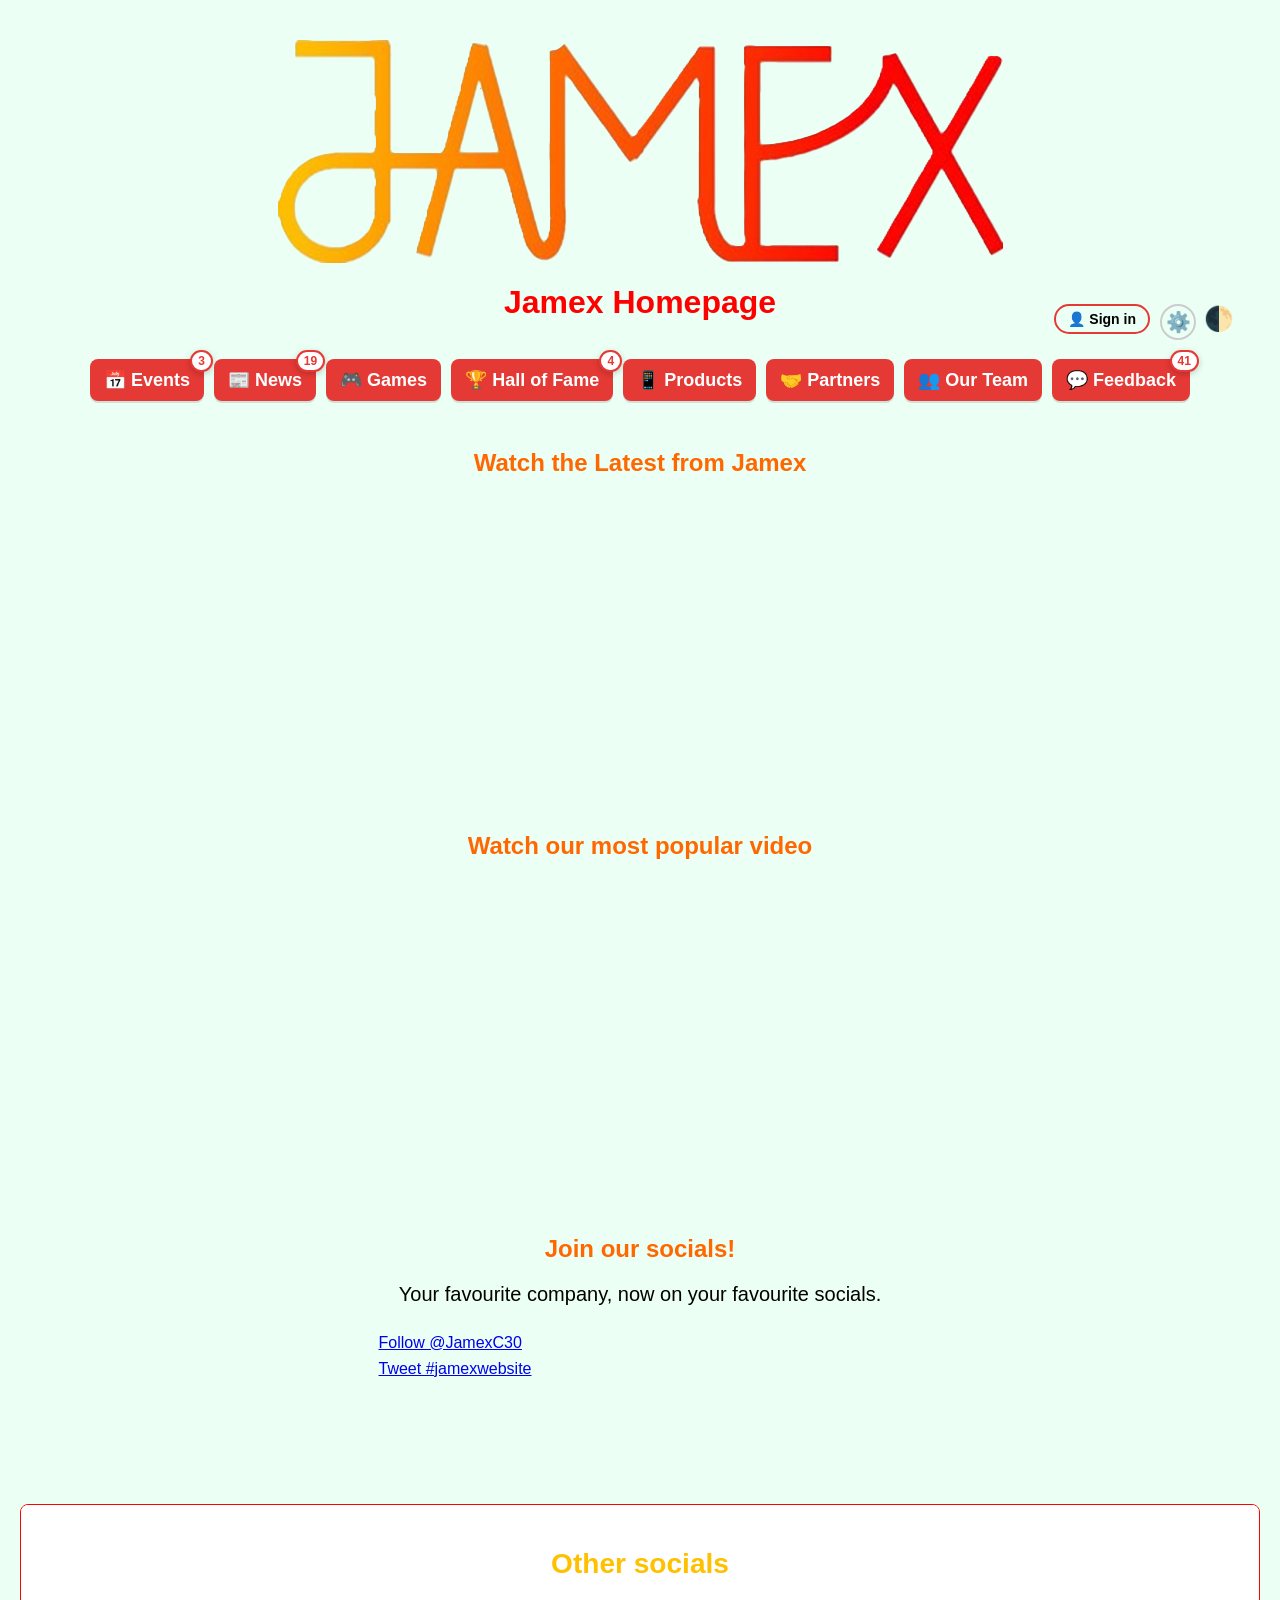
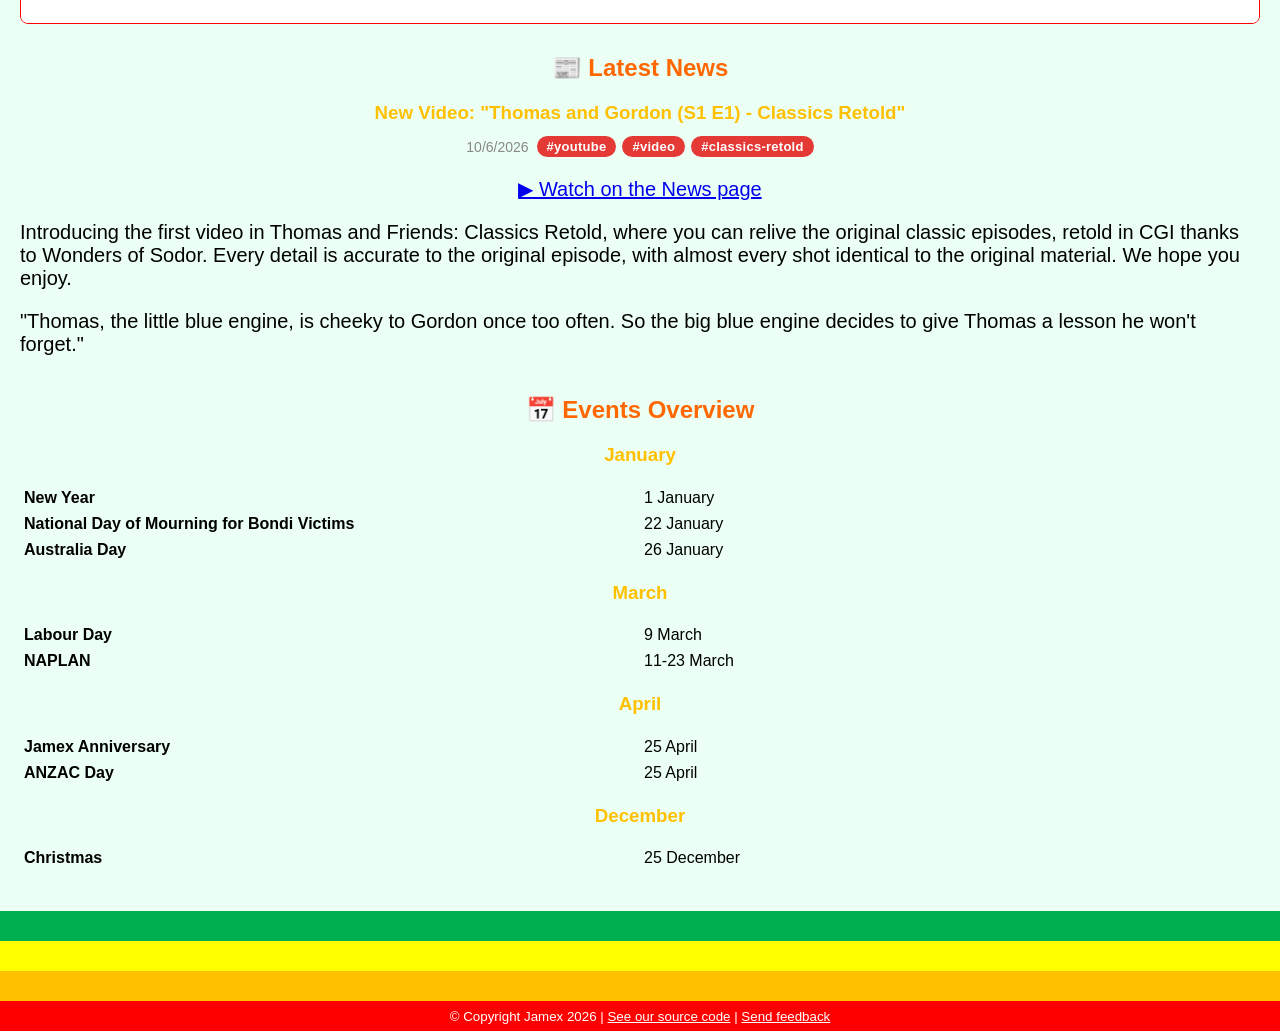
==== commit 6e4078eb: "v2.3.1.2 - STABLE" ====
--- a/index.html
+++ b/index.html
@@ -28,10 +28,16 @@
     </ul>
   </nav>
     <section class="video-section">
+      <span class="image-container">
       <h2>Watch the Latest from Jamex</h2>
       <div class="video-container">
         <iframe width="560" height="315" src="https://www.youtube.com/embed/LIgxgF8-ZKE?si=u9Sl5ROvV2fj10qd" title="YouTube video player" frameborder="0" allow="accelerometer; autoplay; clipboard-write; encrypted-media; gyroscope; picture-in-picture; web-share" referrerpolicy="strict-origin-when-cross-origin" allowfullscreen></iframe>
       </div>
+      <h2>Watch our most popular video</h2>
+      <div class="video-container">
+        <iframe width="560" height="315" src="https://www.youtube.com/embed/y8zVXnV1vb0?si=3fIa18qp4yF12z1z" title="YouTube video player" frameborder="0" allow="accelerometer; autoplay; clipboard-write; encrypted-media; gyroscope; picture-in-picture; web-share" referrerpolicy="strict-origin-when-cross-origin" allowfullscreen></iframe>
+      </div>
+      </span>
       </section>
     <section> <h2> Join our socials! </h2>
       <div class="centered-text">
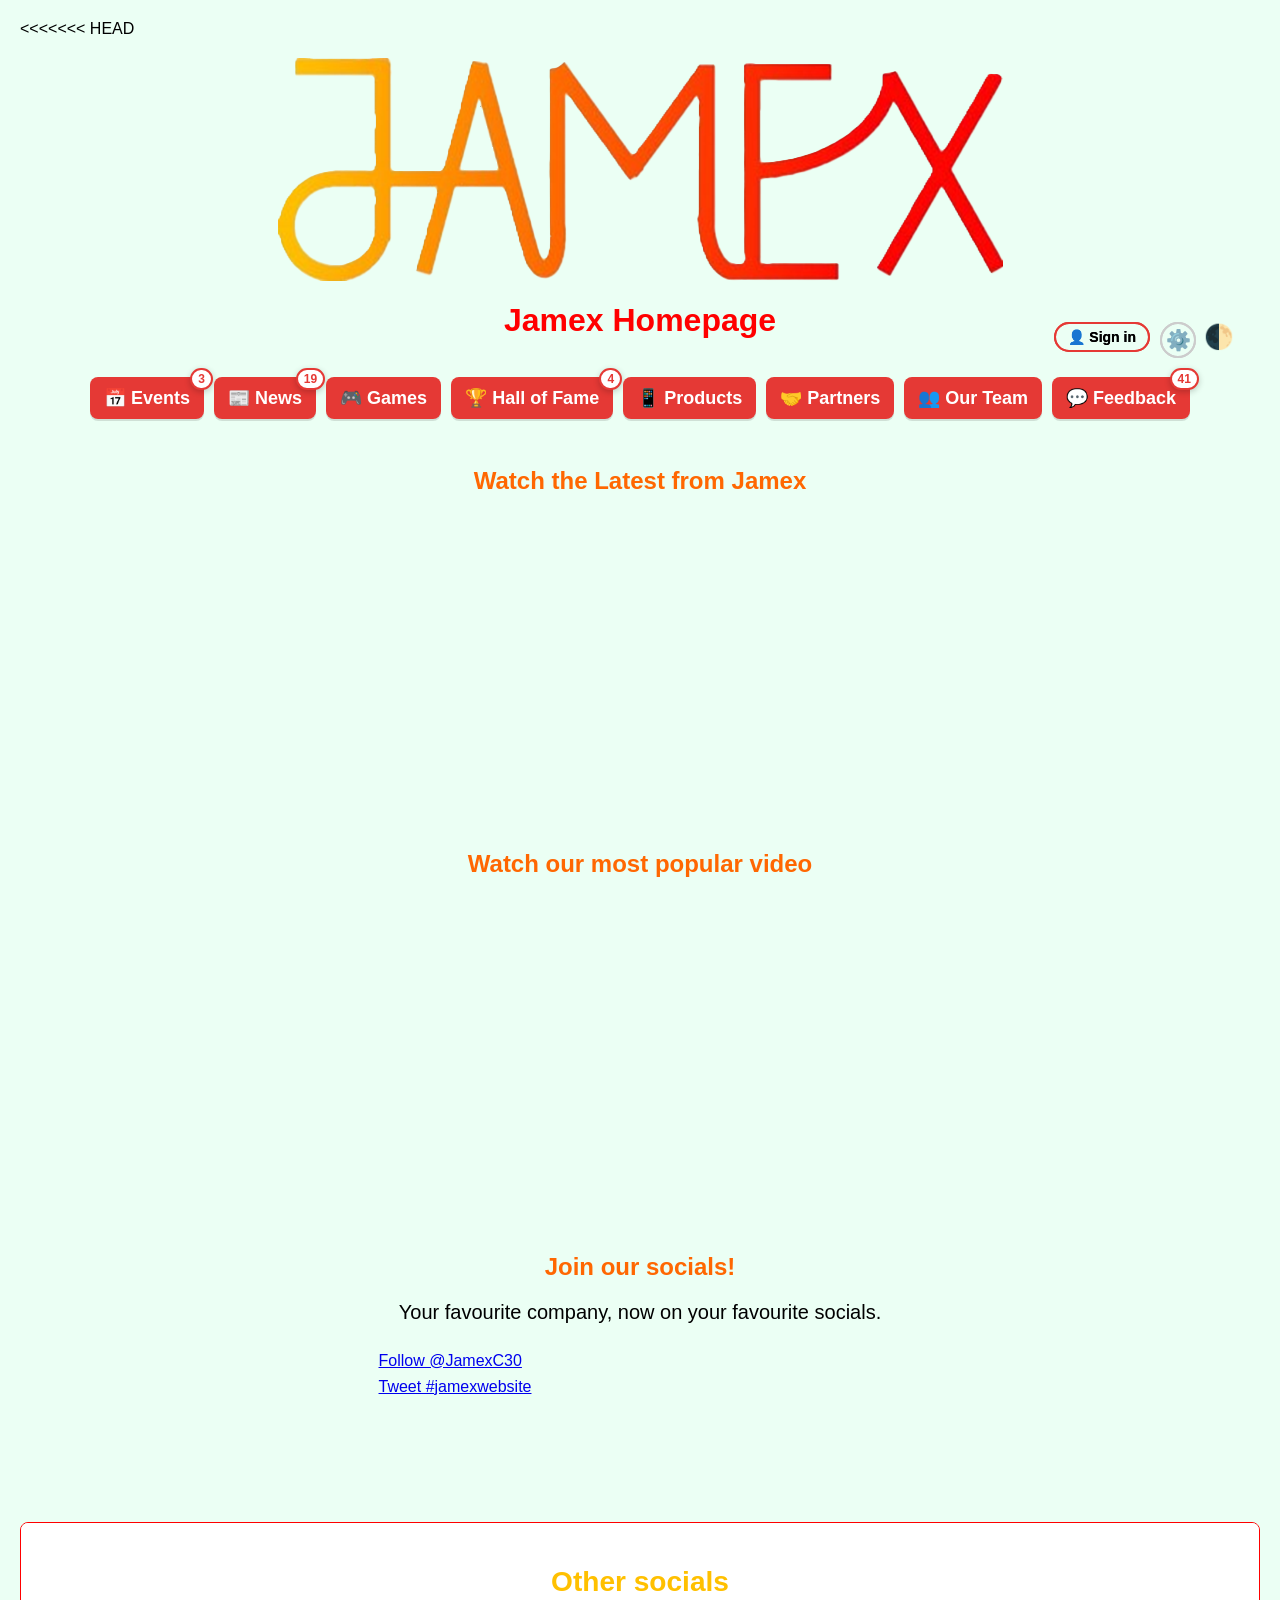
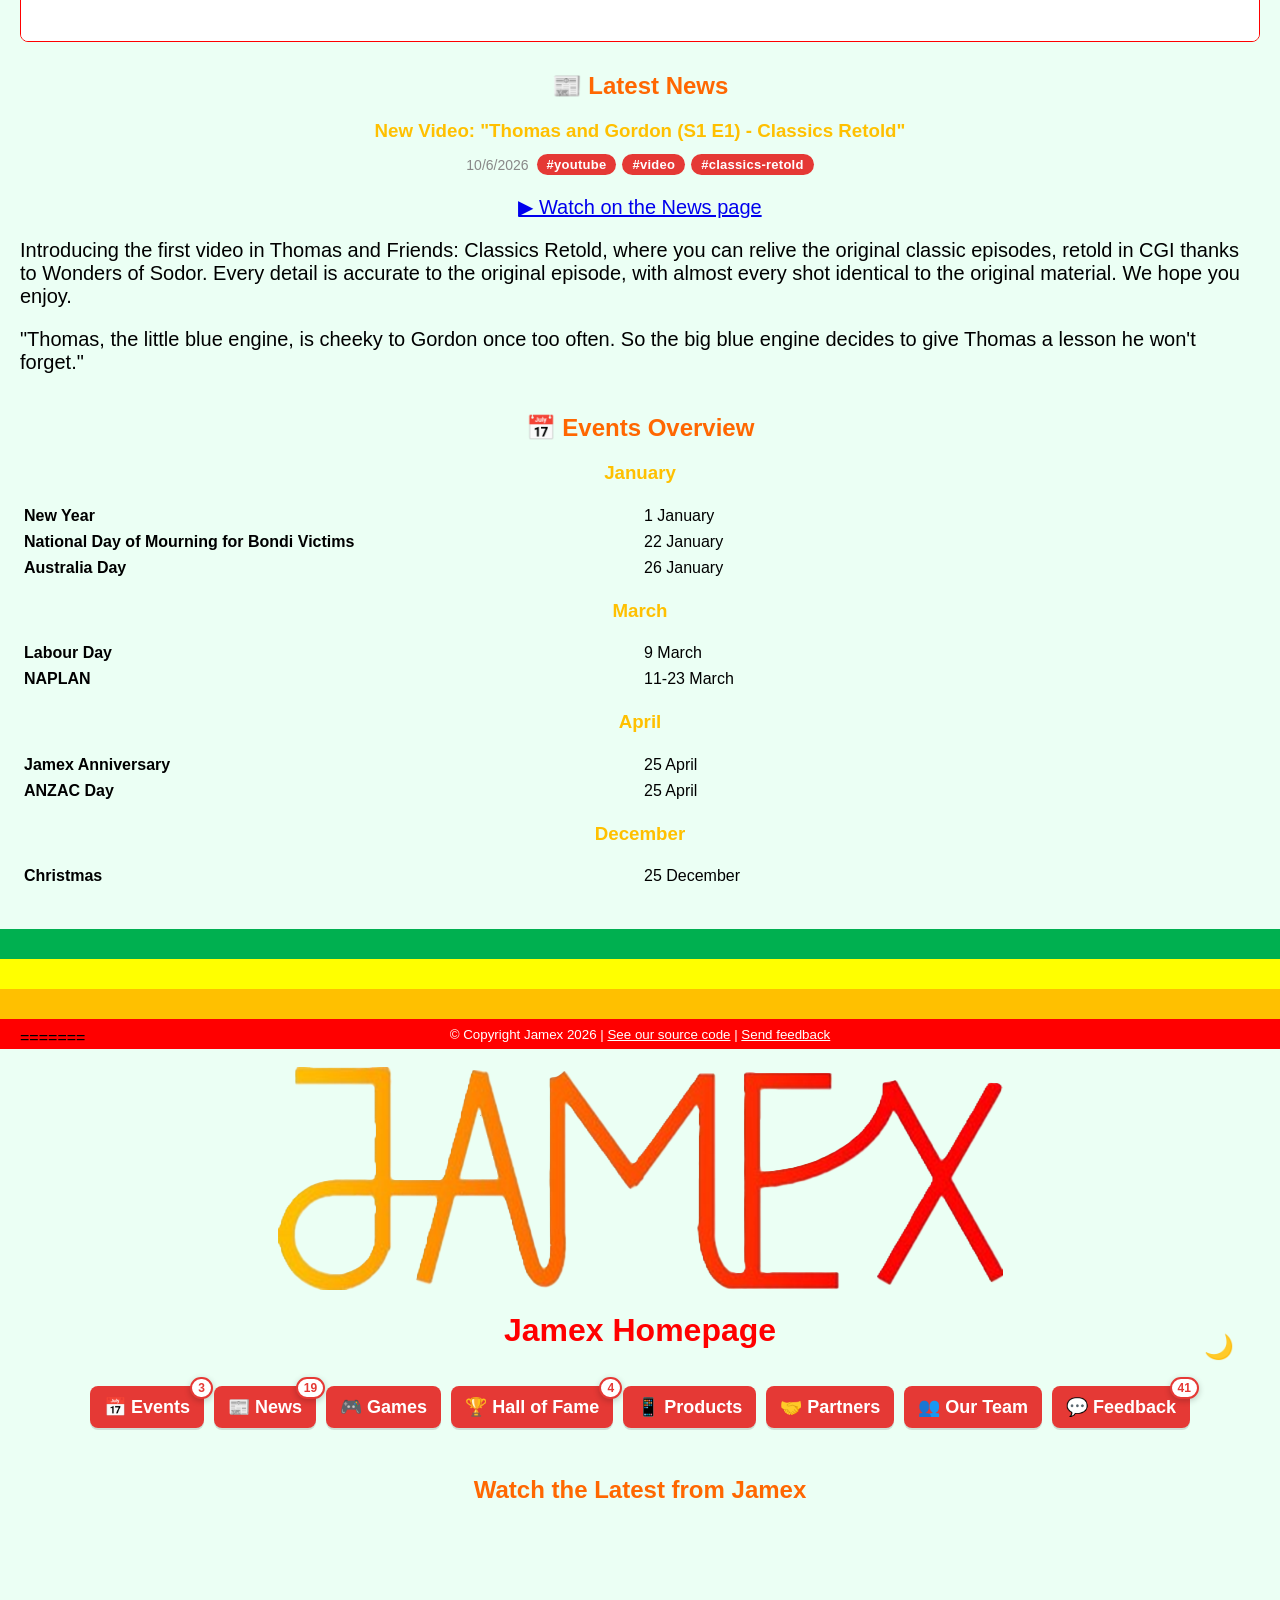
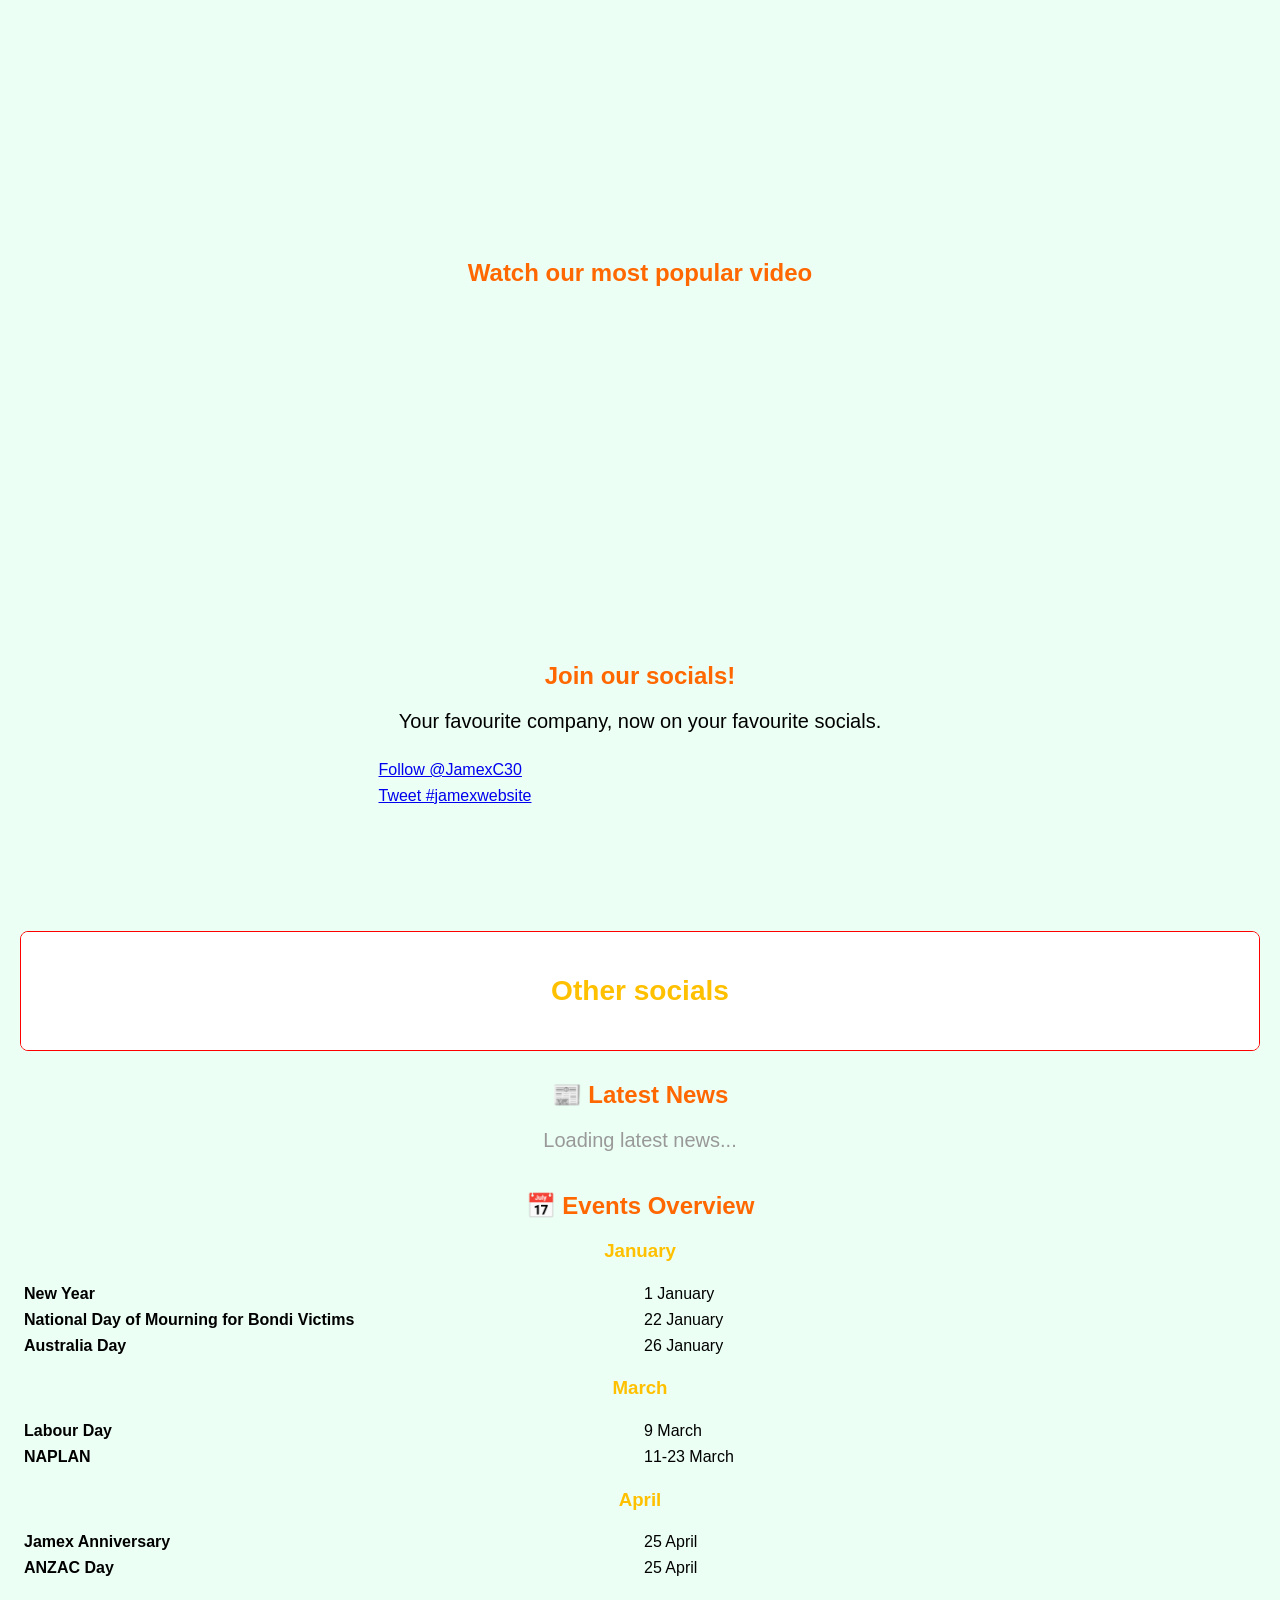
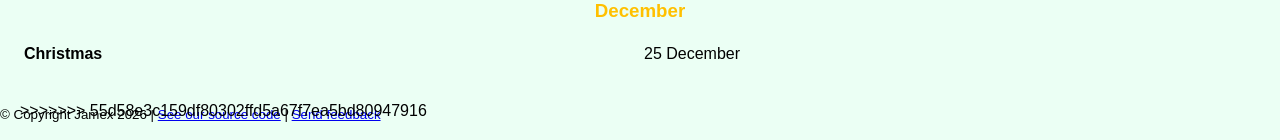
==== commit 92a0743b: "v2.4.3.2b - Fixed latest video" ====
--- a/index.html
+++ b/index.html
@@ -1,3 +1,169 @@
+<<<<<<< HEAD
+<html>
+<head>
+  <link rel="stylesheet" href="style.css">
+  <link rel="icon" href="favicon.ico" sizes="any">
+  <link rel="icon" type="image/png" sizes="32x32" href="assets/favicon-32x32.png">
+  <link rel="icon" type="image/png" sizes="48x48" href="assets/favicon-48x48.png">
+  <link rel="apple-touch-icon" sizes="180x180" href="assets/apple-touch-icon.png">
+  <script src="https://apis.google.com/js/platform.js"></script>
+  <title> Jamex in 2026 </title>
+</head>
+<body>
+  <div class="logo-container">
+    <img src="assets/jamex_logo.png" alt="Jamex logo" class="main-logo">
+  </div>
+  <header> <h1> Jamex Homepage </h1>
+    <button id="theme-toggle" aria-label="Toggle dark mode">🌙</button>
+  </header>
+  <nav class="navbar">
+    <ul>
+      <li><a href="events.html">📅 Events</a></li>
+      <li><a href="news.html">📰 News</a></li>
+      <li><a href="games.html">🎮 Games</a></li>
+      <li><a href="hall-of-fame.html">🏆 Hall of Fame</a></li>
+      <li><a href="products.html">📱 Products</a></li>
+      <li><a href="partners.html">🤝 Partners</a></li>
+      <li><a href="our-team.html">👥 Our Team</a></li>
+      <li><a href="feedback.html">💬 Feedback</a></li>
+    </ul>
+  </nav>
+    <section class="video-section">
+      <span class="image-container">
+      <h2>Watch the Latest from Jamex</h2>
+      <div class="video-container">
+        <iframe width="560" height="315" src="https://www.youtube.com/embed/y8zVXnV1vb0?si=mM_pIALzJ2ZH8tuL" title="YouTube video player" frameborder="0" allow="accelerometer; autoplay; clipboard-write; encrypted-media; gyroscope; picture-in-picture; web-share" referrerpolicy="strict-origin-when-cross-origin" allowfullscreen></iframe>
+      </div>
+      <h2>Watch our most popular video</h2>
+      <div class="video-container">
+        <iframe width="560" height="315" src="https://www.youtube.com/embed/y8zVXnV1vb0?si=mM_pIALzJ2ZH8tuL" title="YouTube video player" frameborder="0" allow="accelerometer; autoplay; clipboard-write; encrypted-media; gyroscope; picture-in-picture; web-share" referrerpolicy="strict-origin-when-cross-origin" allowfullscreen></iframe>
+      </div>
+      </span>
+      </section>
+    <section> <h2> Join our socials! </h2>
+      <div class="centered-text">
+        <p> Your favourite company, now on your favourite socials. </p>
+      </div>
+      <div class="social-row">
+        <script src="https://apis.google.com/js/platform.js"></script>  
+        <!-- YouTube and X embeds stacked vertically -->
+          <div style="display: flex; flex-direction: column; gap: 8px;">
+          <!-- YouTube Channel Embed -->
+          <div class="g-ytsubscribe" data-channelid="UCoPAN6QznAfXAeYeT6DgCvQ" data-layout="full" data-count="default"></div>
+          <!-- X Account Embed -->
+          <a href="https://twitter.com/JamexC30?ref_src=twsrc%5Etfw" class="twitter-follow-button" data-size="large" data-show-count="false">Follow @JamexC30</a>
+          <script async src="https://platform.twitter.com/widgets.js" charset="utf-8"></script>
+          <!-- X Hashtag Embed -->
+          <a href="https://twitter.com/intent/tweet?button_hashtag=jamexwebsite&ref_src=twsrc%5Etfw" class="twitter-hashtag-button" data-size="large" data-related="JamexCEO" data-show-count="false">Tweet #jamexwebsite</a>
+          <script async src="https://platform.twitter.com/widgets.js" charset="utf-8"></script>
+        </div>
+        <!-- Discord Server Embed -->
+        <iframe src="https://discord.com/widget?id=1448104834183069922&theme=dark" width="350" height="160" allowtransparency="true" frameborder="0" sandbox="allow-popups allow-popups-to-escape-sandbox allow-same-origin allow-scripts"></iframe>
+      </div>
+      <br>
+      <details class="collapse">
+        <summary> <h3> Other socials </h3> </summary>
+                <div class="content">
+                  <div class="social-row">
+                    <span class="button">
+                      <img src="assets/scratch.png" height="20" alt="Scratch logo">
+                      <a href="https://scratch.mit.edu/users/jamexceo"> Scratch </a>
+                    </span>
+                    <span class="button">
+                      <img src="assets/reddit.png" height="20" alt="Reddit logo">
+                      <a href="https://www.reddit.com/r/jamex"> Subreddit </a>
+                    </span>
+                    <span class="button">
+                      <img src="assets/spotify.png" height="20" alt="Spotify logo">
+                      <a href="https://open.spotify.com/user/31bvvippedw7aeus6c55sx2rscsa?si=82d736b4c4da4e41"> Spotify </a>
+                    </span>
+                    <span class="button">
+                      <img src="assets/insta.png" height="20" alt="Instagram logo">
+                      <a href="https://www.instagram.com/jamexceo/"> Instagram </a>
+                    </span>
+                    <span class="button">
+                      <img src="assets/whatsapp.png" height="20" alt="WhatsApp logo">
+                      <a href="https://whatsapp.com/channel/0029VbC6slIKLaHn5wlc6D1K"> WhatsApp </a>
+                    </span>
+                    <span class="button">
+                      <img src="assets/chesscom.png" height="20" alt="Chess.com logo">
+                      <a href="https://www.chess.com/member/jamexceo"> Chess.com </a>
+                    </span>
+                  </div>  
+                </div>
+      </details>
+    </section> 
+    <section id="latest-news-section">
+      <h2><a href="news.html">📰 Latest News</a></h2>
+      <div id="latest-news-container">
+        <p class="centered-text" style="color:#999;">Loading latest news...</p>
+      </div>
+    </section>
+    <section> <h2> <a href="events.html"> 📅 Events Overview </a> </h2>
+      <h3> January </h3>
+        <table>
+          <tbody>
+            <tr>
+              <td> <strong> New Year </strong> </td>
+              <td> 1 January </td>
+            </tr>
+            <tr>
+              <td> <strong> National Day of Mourning for Bondi Victims </strong> </td>
+              <td> 22 January </td>
+            </tr>
+            <tr>
+              <td> <strong> Australia Day </strong> </td>
+              <td> 26 January </td>
+            </tr>
+          </tbody>
+        </table>
+      <h3> March </h3>
+        <table>
+          <tbody>
+            <tr>
+              <td> <strong> Labour Day </strong> </td>
+              <td> 9 March </td>
+            </tr>
+            <tr>
+              <td> <strong> NAPLAN </strong> </td>
+              <td> 11-23 March </td>
+            </tr>
+          </tbody>
+        </table>
+      <h3> April </h3>
+        <table>
+          <tbody>
+            <tr>
+              <td> <strong> Jamex Anniversary </strong></td>
+              <td> 25 April </td>
+            </tr>
+            <tr>
+              <td> <strong> ANZAC Day </strong> </td>
+              <td> 25 April </td>
+            </tr>
+          </tbody>
+        </table>
+      <h3> December </h3>
+        <table>
+          <tbody>
+            <tr>
+              <td> <strong> Christmas </strong> </td>
+              <td> 25 December </td>
+            </tr>
+          </tbody>
+        </table>
+    </section>
+  <footer> <small> © Copyright Jamex 2026 | <a href="https://github.com/JamexCEO/jamex"> See our source code</a> | <a href="https://jamexwebsite.featurebase.app"> Send feedback</a></small> </footer>
+  <!-- Featurebase SDK loader -->
+  <script>
+    !(function(e,t){const a="featurebase-sdk";function n(){if(!t.getElementById(a)){var e=t.createElement("script");(e.id=a),(e.src="https://do.featurebase.app/js/sdk.js"),t.getElementsByTagName("script")[0].parentNode.insertBefore(e,t.getElementsByTagName("script")[0])}}"function"!=typeof e.Featurebase&&(e.Featurebase=function(){(e.Featurebase.q=e.Featurebase.q||[]).push(arguments)}),"complete"===t.readyState||"interactive"===t.readyState?n():t.addEventListener("DOMContentLoaded",n)})(window,document);
+  </script>
+  <!-- Your Featurebase config -->
+    <script src="featurebase-config.js"></script>
+  <!-- Your existing JS -->
+    <script src="common.js"></script>
+</html>
+=======
 <html>
 <head>
   <link rel="stylesheet" href="style.css">
@@ -162,3 +328,4 @@
   <!-- Your existing JS -->
     <script src="common.js"></script>
 </html>
+>>>>>>> 55d58e3c159df80302ffd5a67f7ea5bd80947916
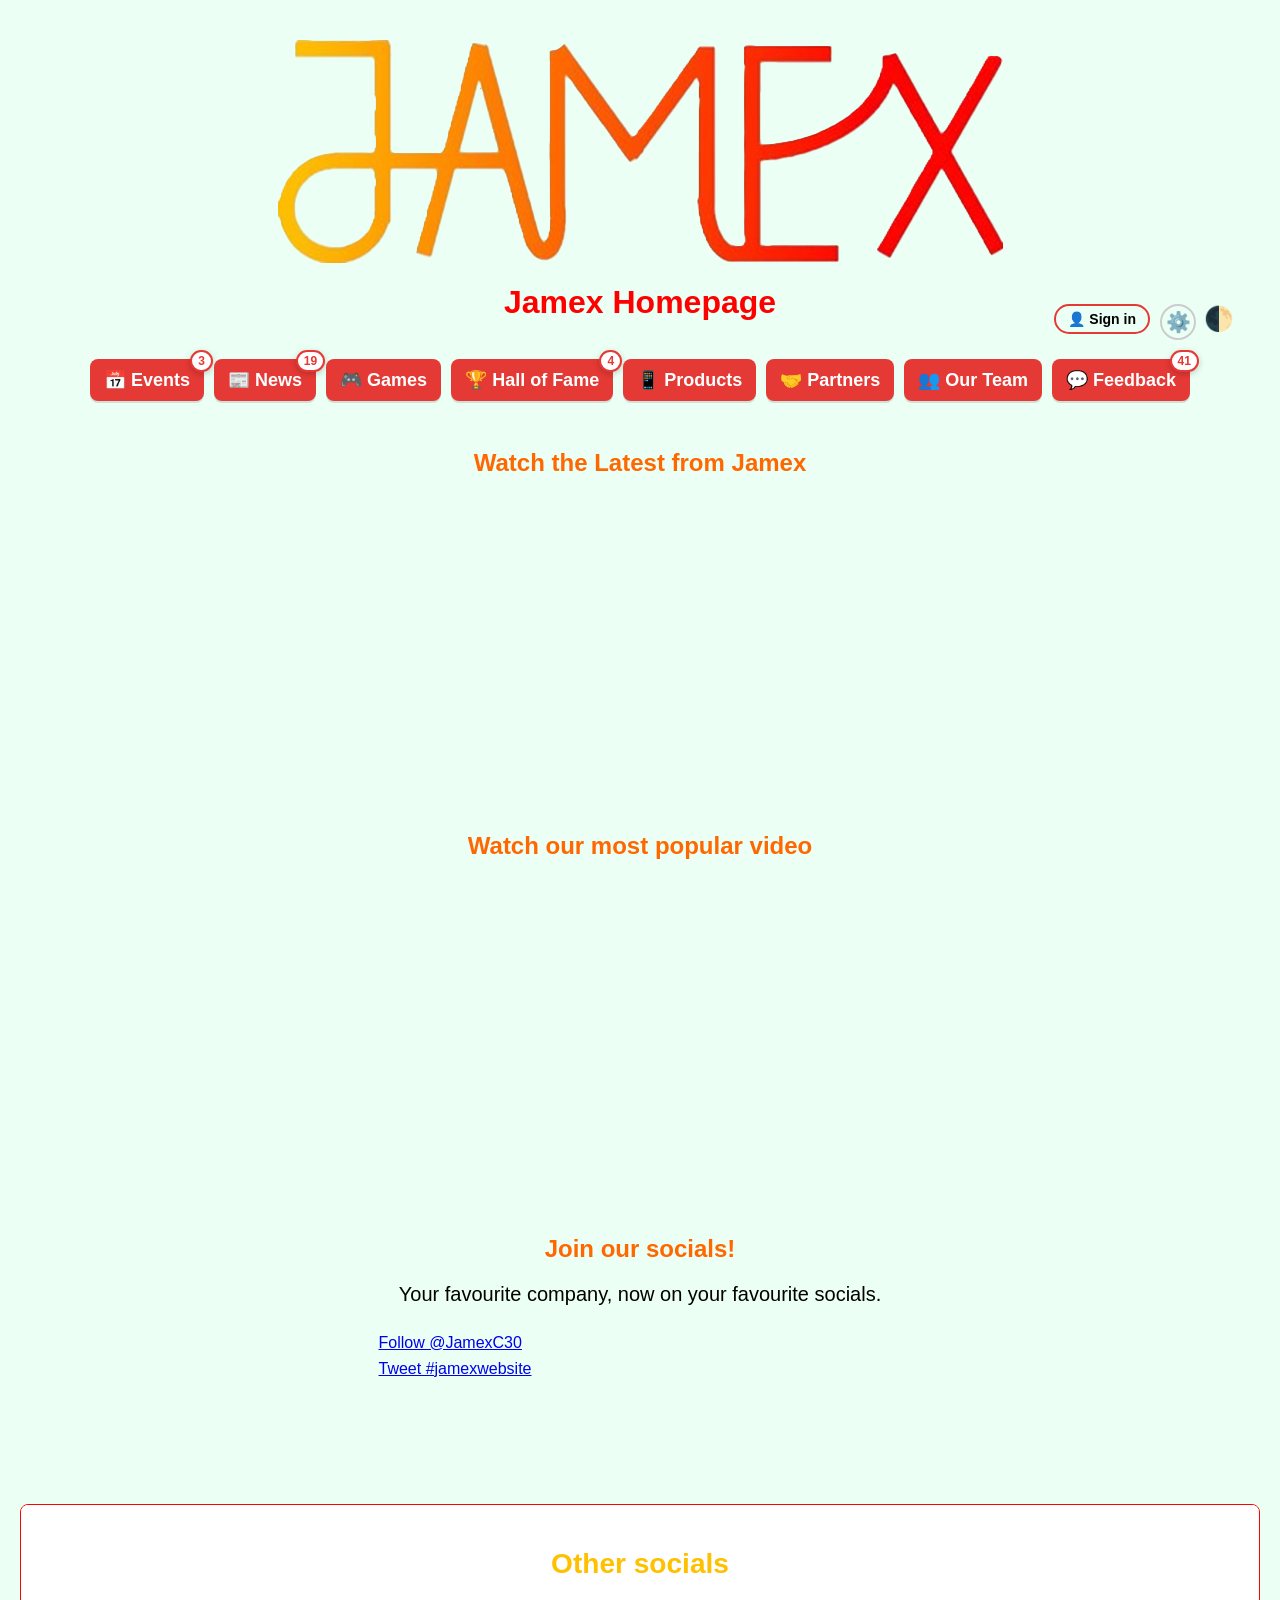
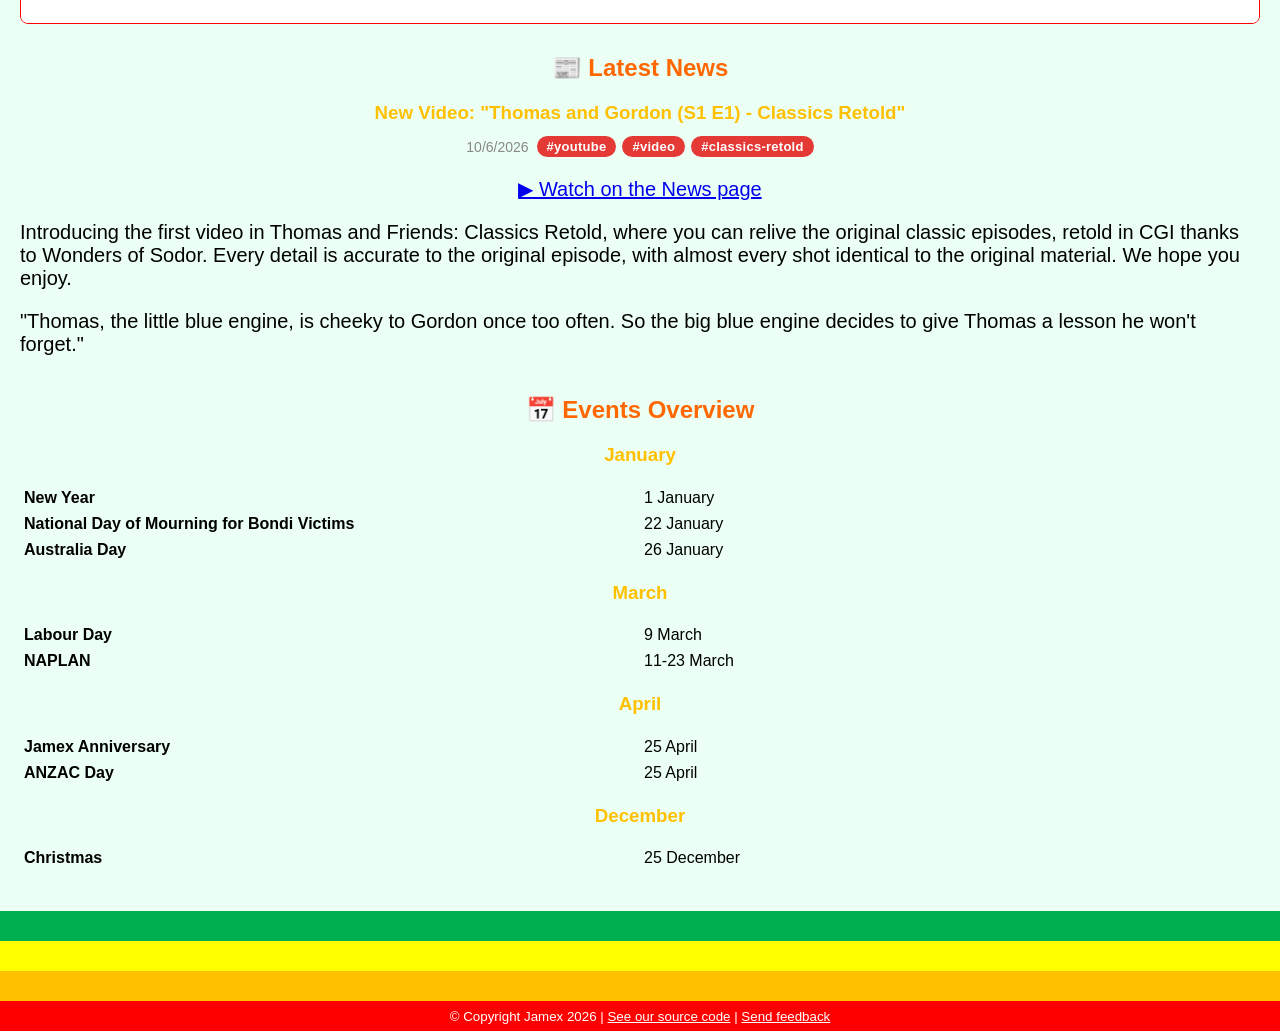
==== commit b20cafdd: "v2.4.3.3b - Fixed latest video again" ====
--- a/index.html
+++ b/index.html
@@ -1,4 +1,3 @@
-<<<<<<< HEAD
 <html>
 <head>
   <link rel="stylesheet" href="style.css">
@@ -163,169 +162,3 @@
   <!-- Your existing JS -->
     <script src="common.js"></script>
 </html>
-=======
-<html>
-<head>
-  <link rel="stylesheet" href="style.css">
-  <link rel="icon" href="favicon.ico" sizes="any">
-  <link rel="icon" type="image/png" sizes="32x32" href="assets/favicon-32x32.png">
-  <link rel="icon" type="image/png" sizes="48x48" href="assets/favicon-48x48.png">
-  <link rel="apple-touch-icon" sizes="180x180" href="assets/apple-touch-icon.png">
-  <script src="https://apis.google.com/js/platform.js"></script>
-  <title> Jamex in 2026 </title>
-</head>
-<body>
-  <div class="logo-container">
-    <img src="assets/jamex_logo.png" alt="Jamex logo" class="main-logo">
-  </div>
-  <header> <h1> Jamex Homepage </h1>
-    <button id="theme-toggle" aria-label="Toggle dark mode">🌙</button>
-  </header>
-  <nav class="navbar">
-    <ul>
-      <li><a href="events.html">📅 Events</a></li>
-      <li><a href="news.html">📰 News</a></li>
-      <li><a href="games.html">🎮 Games</a></li>
-      <li><a href="hall-of-fame.html">🏆 Hall of Fame</a></li>
-      <li><a href="products.html">📱 Products</a></li>
-      <li><a href="partners.html">🤝 Partners</a></li>
-      <li><a href="our-team.html">👥 Our Team</a></li>
-      <li><a href="feedback.html">💬 Feedback</a></li>
-    </ul>
-  </nav>
-    <section class="video-section">
-      <span class="image-container">
-      <h2>Watch the Latest from Jamex</h2>
-      <div class="video-container">
-        <iframe width="560" height="315" src="https://www.youtube.com/embed/LIgxgF8-ZKE?si=u9Sl5ROvV2fj10qd" title="YouTube video player" frameborder="0" allow="accelerometer; autoplay; clipboard-write; encrypted-media; gyroscope; picture-in-picture; web-share" referrerpolicy="strict-origin-when-cross-origin" allowfullscreen></iframe>
-      </div>
-      <h2>Watch our most popular video</h2>
-      <div class="video-container">
-        <iframe width="560" height="315" src="https://www.youtube.com/embed/y8zVXnV1vb0?si=3fIa18qp4yF12z1z" title="YouTube video player" frameborder="0" allow="accelerometer; autoplay; clipboard-write; encrypted-media; gyroscope; picture-in-picture; web-share" referrerpolicy="strict-origin-when-cross-origin" allowfullscreen></iframe>
-      </div>
-      </span>
-      </section>
-    <section> <h2> Join our socials! </h2>
-      <div class="centered-text">
-        <p> Your favourite company, now on your favourite socials. </p>
-      </div>
-      <div class="social-row">
-        <script src="https://apis.google.com/js/platform.js"></script>  
-        <!-- YouTube and X embeds stacked vertically -->
-          <div style="display: flex; flex-direction: column; gap: 8px;">
-          <!-- YouTube Channel Embed -->
-          <div class="g-ytsubscribe" data-channelid="UCoPAN6QznAfXAeYeT6DgCvQ" data-layout="full" data-count="default"></div>
-          <!-- X Account Embed -->
-          <a href="https://twitter.com/JamexC30?ref_src=twsrc%5Etfw" class="twitter-follow-button" data-size="large" data-show-count="false">Follow @JamexC30</a>
-          <script async src="https://platform.twitter.com/widgets.js" charset="utf-8"></script>
-          <!-- X Hashtag Embed -->
-          <a href="https://twitter.com/intent/tweet?button_hashtag=jamexwebsite&ref_src=twsrc%5Etfw" class="twitter-hashtag-button" data-size="large" data-related="JamexCEO" data-show-count="false">Tweet #jamexwebsite</a>
-          <script async src="https://platform.twitter.com/widgets.js" charset="utf-8"></script>
-        </div>
-        <!-- Discord Server Embed -->
-        <iframe src="https://discord.com/widget?id=1448104834183069922&theme=dark" width="350" height="160" allowtransparency="true" frameborder="0" sandbox="allow-popups allow-popups-to-escape-sandbox allow-same-origin allow-scripts"></iframe>
-      </div>
-      <br>
-      <details class="collapse">
-        <summary> <h3> Other socials </h3> </summary>
-                <div class="content">
-                  <div class="social-row">
-                    <span class="button">
-                      <img src="assets/scratch.png" height="20" alt="Scratch logo">
-                      <a href="https://scratch.mit.edu/users/jamexceo"> Scratch </a>
-                    </span>
-                    <span class="button">
-                      <img src="assets/reddit.png" height="20" alt="Reddit logo">
-                      <a href="https://www.reddit.com/r/jamex"> Subreddit </a>
-                    </span>
-                    <span class="button">
-                      <img src="assets/spotify.png" height="20" alt="Spotify logo">
-                      <a href="https://open.spotify.com/user/31bvvippedw7aeus6c55sx2rscsa?si=82d736b4c4da4e41"> Spotify </a>
-                    </span>
-                    <span class="button">
-                      <img src="assets/insta.png" height="20" alt="Instagram logo">
-                      <a href="https://www.instagram.com/jamexceo/"> Instagram </a>
-                    </span>
-                    <span class="button">
-                      <img src="assets/whatsapp.png" height="20" alt="WhatsApp logo">
-                      <a href="https://whatsapp.com/channel/0029VbC6slIKLaHn5wlc6D1K"> WhatsApp </a>
-                    </span>
-                    <span class="button">
-                      <img src="assets/chesscom.png" height="20" alt="Chess.com logo">
-                      <a href="https://www.chess.com/member/jamexceo"> Chess.com </a>
-                    </span>
-                  </div>  
-                </div>
-      </details>
-    </section> 
-    <section id="latest-news-section">
-      <h2><a href="news.html">📰 Latest News</a></h2>
-      <div id="latest-news-container">
-        <p class="centered-text" style="color:#999;">Loading latest news...</p>
-      </div>
-    </section>
-    <section> <h2> <a href="events.html"> 📅 Events Overview </a> </h2>
-      <h3> January </h3>
-        <table>
-          <tbody>
-            <tr>
-              <td> <strong> New Year </strong> </td>
-              <td> 1 January </td>
-            </tr>
-            <tr>
-              <td> <strong> National Day of Mourning for Bondi Victims </strong> </td>
-              <td> 22 January </td>
-            </tr>
-            <tr>
-              <td> <strong> Australia Day </strong> </td>
-              <td> 26 January </td>
-            </tr>
-          </tbody>
-        </table>
-      <h3> March </h3>
-        <table>
-          <tbody>
-            <tr>
-              <td> <strong> Labour Day </strong> </td>
-              <td> 9 March </td>
-            </tr>
-            <tr>
-              <td> <strong> NAPLAN </strong> </td>
-              <td> 11-23 March </td>
-            </tr>
-          </tbody>
-        </table>
-      <h3> April </h3>
-        <table>
-          <tbody>
-            <tr>
-              <td> <strong> Jamex Anniversary </strong></td>
-              <td> 25 April </td>
-            </tr>
-            <tr>
-              <td> <strong> ANZAC Day </strong> </td>
-              <td> 25 April </td>
-            </tr>
-          </tbody>
-        </table>
-      <h3> December </h3>
-        <table>
-          <tbody>
-            <tr>
-              <td> <strong> Christmas </strong> </td>
-              <td> 25 December </td>
-            </tr>
-          </tbody>
-        </table>
-    </section>
-  <footer> <small> © Copyright Jamex 2026 | <a href="https://github.com/JamexCEO/jamex"> See our source code</a> | <a href="https://jamexwebsite.featurebase.app"> Send feedback</a></small> </footer>
-  <!-- Featurebase SDK loader -->
-  <script>
-    !(function(e,t){const a="featurebase-sdk";function n(){if(!t.getElementById(a)){var e=t.createElement("script");(e.id=a),(e.src="https://do.featurebase.app/js/sdk.js"),t.getElementsByTagName("script")[0].parentNode.insertBefore(e,t.getElementsByTagName("script")[0])}}"function"!=typeof e.Featurebase&&(e.Featurebase=function(){(e.Featurebase.q=e.Featurebase.q||[]).push(arguments)}),"complete"===t.readyState||"interactive"===t.readyState?n():t.addEventListener("DOMContentLoaded",n)})(window,document);
-  </script>
-  <!-- Your Featurebase config -->
-    <script src="featurebase-config.js"></script>
-  <!-- Your existing JS -->
-    <script src="common.js"></script>
-</html>
->>>>>>> 55d58e3c159df80302ffd5a67f7ea5bd80947916
